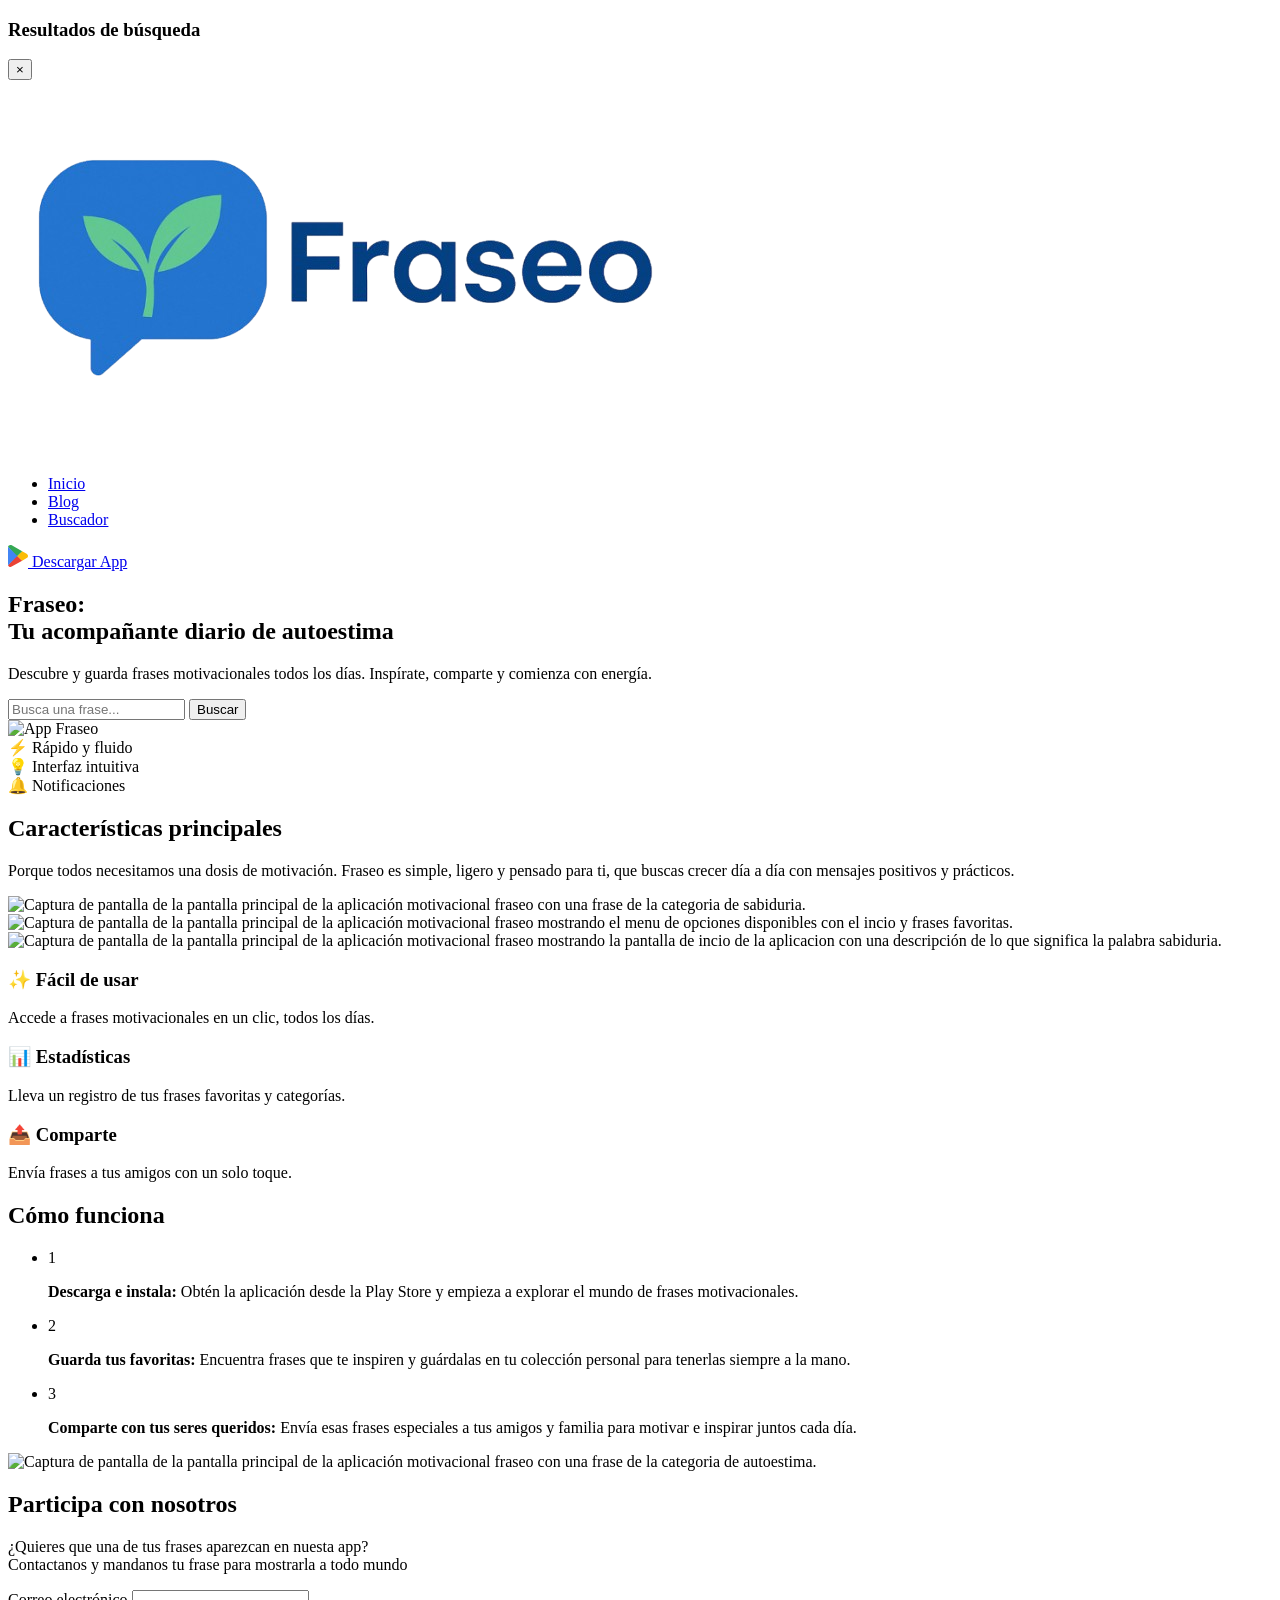
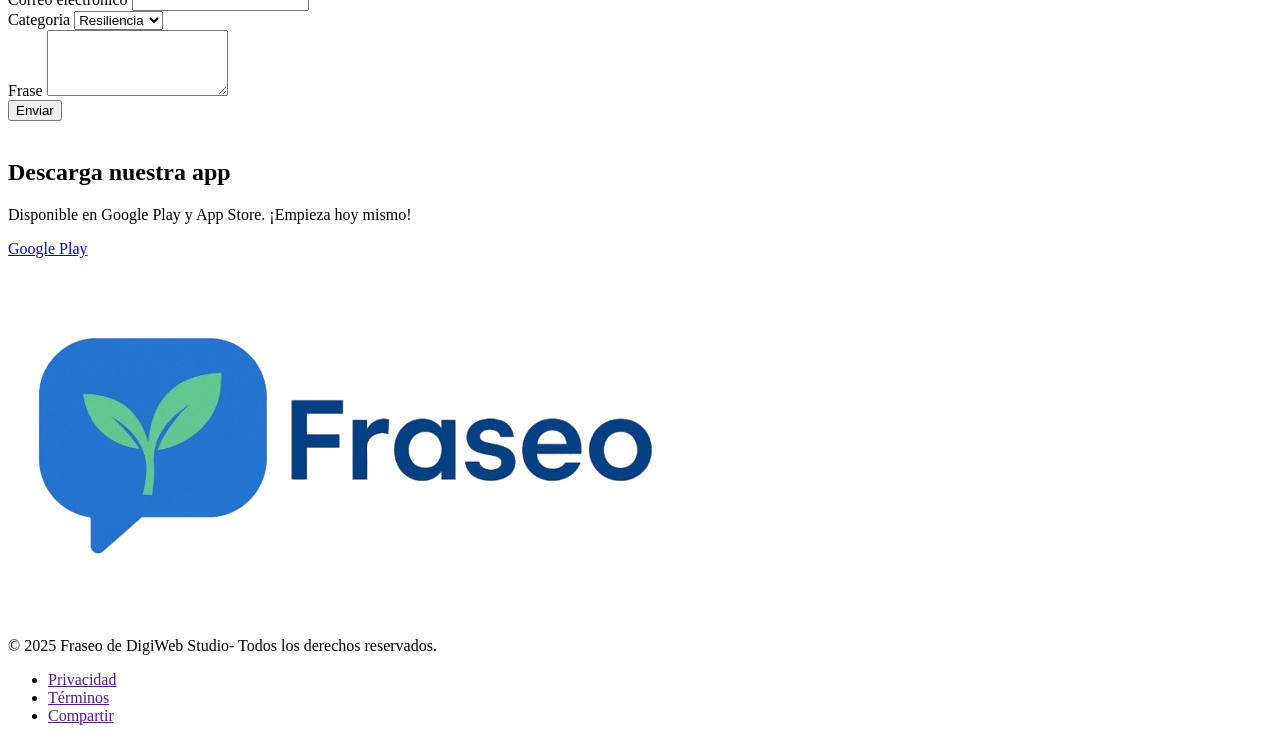
==== index.html @ e59e609e "Correction of file names and paths" ====
<!DOCTYPE html>
<html lang="es">
<head>
  <meta charset="UTF-8">
  <meta name="viewport" content="width=device-width, initial-scale=1.0">
  <!--Metadatos-->
  <title>Motivación diaria: Frases para inspirar tu día</title>
  <meta name="description" content="Recibe tu frase motivacional diaria y encuentra la inspiración que necesitas. Explora distintas categorías y mantén la motivación para lograr tus metas.">
  <meta name="keywords" content="Fraseo, motivción, disciplina, esfuerzo, resiliencia, amor, amistad, frases, frases motivacionales, frases diarias">
  <!--CDN's-->
  <script src="https://cdn.tailwindcss.com"></script>
  <link rel="icon" type="image/png" href="assets/img/Icono.png">
  <!-- AOS (Animate On Scroll) -->
  <link href="https://unpkg.com/aos@next/dist/aos.css" rel="stylesheet" />
  <link rel="stylesheet" href="styles.css">
</head>

<body class="text-[#0b3e81]">
  <!-- Modal -->
  <div id="modalResultados" class="fixed inset-0 bg-black bg-opacity-50 hidden items-center justify-center z-50">
    <div class="bg-white w-11/12 md:w-1/2 rounded-lg shadow-lg p-6">
      <div class="flex justify-between items-center border-b pb-3">
        <h3 class="text-xl font-semibold text-[#0b3e81]">Resultados de búsqueda</h3>
        <button id="cerrarModal" class="text-gray-500 hover:text-red-500 text-2xl">&times;</button>
      </div>
      <div id="contenedorResultados" class="mt-4 max-h-64 overflow-y-auto space-y-2">
        <!-- Aquí se cargan los resultados -->
      </div>
    </div>
  </div>

   <!-- Navbar -->
  <header class="w-full p-4 bg-[#F8FAFC] drop-shadow-md rounded-xl">
    <nav class="flex items-center justify-between text-[#003366] w-11/12 mx-auto">
      <a href="https://fraseo.site/"><img class="w-28" src="assets/img/LogoHorizontal.png" alt="Imagen del logo de app móvil fraseo"></a>
      <ul class="hidden md:flex space-x-8 text-lg font-medium">
        <li><a href="https://fraseo.site/" class="hover:text-[] transition">Inicio</a></li>
        <li><a href="/pages/blog.html" class="hover:text-[] transition">Blog</a></li>
        <li><a href="/pages/phrases" class="hover:text-[] transition">Buscador</a></li>
      </ul>
      <a target="_blank" href="https://play.google.com/store/apps/details?id=com.digiwebstudio.fraseoapp" class="flex gap-2 ml-6 bg-[#003366] text-white px-5 py-2 rounded font-semibold shadow-lg hover:scale-105 transition-transform">
        <style>
          svg { 
            width: var(--size, 20px); 
            color: var(--color, currentColor);
            }
        </style>
        <svg fill-rule="evenodd" clip-rule="evenodd" image-rendering="optimizeQuality" shape-rendering="geometricPrecision" text-rendering="geometricPrecision" viewBox="0 0 466 511.98"><g fill-rule="nonzero"><path fill="#EA4335" d="M199.9 237.8 1.4 470.17c7.22 24.57 30.16 41.81 55.8 41.81 11.16 0 20.93-2.79 29.3-8.37l244.16-139.46L199.9 237.8z"/><path fill="#FBBC04" d="m433.91 205.1-104.65-60-111.61 110.22 113.01 108.83 104.64-58.6c18.14-9.77 30.7-29.3 30.7-50.23-1.4-20.93-13.95-40.46-32.09-50.22z"/><path fill="#34A853" d="M199.42 273.45 329.27 145.1 87.9 8.37C79.53 2.79 68.36 0 57.2 0 30.7 0 6.98 18.14 1.4 41.86l198.02 231.59z"/><path fill="#4285F4" d="M1.39 41.86C0 46.04 0 51.63 0 57.2v397.64c0 5.57 0 9.76 1.4 15.34l216.27-214.86L1.39 41.86z"/></g></svg>
        Descargar App
      </a>
    </nav>
  </header>
 
  <main>
    
    <!--Hero-->
    <section data-aos="fade-up" class="py-5 w-11/12 mx-auto flex flex-col md:flex-row items-center justify-center overflow-hidden text-[#003366]">
      <!-- Texto -->
        <div data-aos="fade-right" class="w-full md:w-7/12 text-center md:text-left space-y-6">
          <h1 class="text-4xl md:text-5xl font-bold mb-6">
              Fraseo: <br> Tu acompañante diario de autoestima
            </h1>
            <p class="text-lg  mb-8">
              Descubre y guarda frases motivacionales todos los días. Inspírate, comparte y comienza con energía.
            </p>
            <div class="bg-white p-3 rounded-full shadow-md flex items-center space-x-3 max-w-md">
              <input id="inputBuscar" type="text" placeholder="Busca una frase..." class="text-black flex-1 px-4 py-2 rounded-full outline-none">
              <button id="btnBuscar" class="bg-[#2474ce] text-white px-6 py-2 rounded-full hover:bg-[#0b3e81] transition">Buscar</button>
            </div>
        </div>

        <!-- Mockup 3D -->
        <div data-aos="fade-left" class="w-full md:w-6/12 flex justify-center relative">
          <!-- Aquí insertas tu mockup 3D -->
          <div id="mockup-3d">
            <div data-aos="zoom-in" class="relative w-[200px] h-[400px] mx-auto perspective" data-aos="zoom-in">
              <div class="mockup-phone transform transition-transform duration-700 hover:rotate-y-12">
                <img src="img/Mockup.jpeg" alt="App Fraseo" class="cover w-full h-full object-cover rounded-[1rem]" />
              </div>
            </div>
          </div>

          <!-- Burbujas flotantes -->
          <div class="absolute top-4 left-8 bg-white/10 backdrop-blur-md px-4 py-2 rounded-full text-sm md:text-base animate-float1">
            ⚡ Rápido y fluido
          </div>
          <div class="absolute bottom-10 right-0 md:bottom-10 md:right-14 bg-white/10 backdrop-blur-md px-4 py-2 rounded-full text-sm md:text-base animate-float2">
            💡 Interfaz intuitiva
          </div>
          <div class="absolute top-20 right-0 md:top-24 md:right-10 bg-white/10 backdrop-blur-md px-4 py-2 rounded-full text-sm md:text-base animate-float3">
            🔔 Notificaciones
          </div>
        </div>
    </section>



    <!-- Core Features -->
    <section data-aos="fade-up" id="caracteristicas" class="w-11/12 mx-auto px-6 pt-20 bg-[url('img/Background.png')] rounded-3xl text-[#f4f4f5]">
      <h2 class="text-3xl font-bold text-center mb-12">Características principales</h2>
      <p class="w-2/3 mb-12 mx-auto text-center">Porque todos necesitamos una dosis de motivación. Fraseo es simple, ligero y pensado para ti, que buscas crecer día a día con mensajes positivos y prácticos.</p>
      <div class="grid md:grid-cols-3 gap-8 mb-0">
        <img class="rounded-t-3xl shadow-2xl" src="img/features.png" alt="Captura de pantalla de la pantalla principal de la aplicación motivacional fraseo con una frase de la categoria de sabiduria.">
        <img class="rounded-t-3xl shadow-2xl" src="img/features_two.png" alt="Captura de pantalla de la pantalla principal de la aplicación motivacional fraseo mostrando el menu de opciones disponibles con el incio y frases favoritas.">
        <img class="rounded-t-3xl shadow-2xl" src="img/Features_three.png" alt="Captura de pantalla de la pantalla principal de la aplicación motivacional fraseo mostrando la pantalla de incio de la aplicacion con una descripción de lo que significa la palabra sabiduria.">
      </div>
    </section>
    <section class="pb-20 w-11/12 mx-auto px-6">
      <div class="grid md:grid-cols-3 gap-8 mb-0">
        <div class="bg-white p-8 rounded-b-xl shadow text-center">
          <h3 class="text-xl font-semibold text-[#2474ce] mb-2">✨ Fácil de usar</h3>
          <p class="text-gray-600">Accede a frases motivacionales en un clic, todos los días.</p>
        </div>
        <div class="bg-white p-8 rounded-b-xl shadow text-center">
          <h3 class="text-xl font-semibold text-[#2474ce] mb-2">📊 Estadísticas</h3>
          <p class="text-gray-600">Lleva un registro de tus frases favoritas y categorías.</p>
        </div>
        <div class="bg-white p-8 rounded-b-xl shadow text-center">
          <h3 class="text-xl font-semibold text-[#2474ce] mb-2">📤 Comparte</h3>
          <p class="text-gray-600">Envía frases a tus amigos con un solo toque.</p>
        </div>
      </div>
    </section>

    <!-- How it works -->
    <section data-aos="fade-up" id="funcionamiento" class="w-11/12 mx-auto px-6 py-20 grid md:grid-cols-2 gap-12 items-center">
      <div>
        <h2 class="text-3xl font-bold mb-6">Cómo funciona</h2>
        <ul class="space-y-6 text-lg">
          <li class="flex items-start space-x-4">
            <span class="bg-[#62c791] text-white w-10 h-10 flex items-center justify-center rounded-full font-bold">1</span>
            <p> <strong>Descarga e instala:</strong> Obtén la aplicación desde la Play Store y empieza a explorar el mundo de frases motivacionales.</p>
          </li>
          <li class="flex items-start space-x-4">
            <span class="bg-[#62c791] text-white w-10 h-10 flex items-center justify-center rounded-full font-bold">2</span>
              <p> <strong>Guarda tus favoritas:</strong> Encuentra frases que te inspiren y guárdalas en tu colección personal para tenerlas siempre a la mano.</p>
          </li>
          <li class="flex items-start space-x-4">
            <span class="bg-[#62c791] text-white w-10 h-10 flex items-center justify-center rounded-full font-bold">3</span>
            <p> <strong>Comparte con tus seres queridos:</strong> Envía esas frases especiales a tus amigos y familia para motivar e inspirar juntos cada día.</p>
          </li>
        </ul>
      </div>
      <div class="w-full h-80 bg-gray-300 rounded-xl shadow-lg flex items-center justify-center">
        <!-- Aquí va tu mockup -->
        <img class="rounded-3xl shadow-2xl" src="img/Instrucciones.png" alt="Captura de pantalla de la pantalla principal de la aplicación motivacional fraseo con una frase de la categoria de autoestima.">
      </div>
    </section>

    


    <!-- Contacto --> 
    <section data-aos="fade-up" id="participa" class="w-11/12 container mx-auto px-6 py-16 bg-[url('img/Background.png')] rounded-3xl shadow-2xl">

      <h2 class="text-3xl font-bold text-[#2474ce] mb-8 text-center animate__animated animate__fadeIn text-[#f4f4f5]">Participa con nosotros</h2> 
      <p class="mx-auto w-1/2n text-center pb-8 text-[#f4f4f5]">¿Quieres que una de tus frases aparezcan en nuesta app? <br> Contactanos y mandanos tu frase para mostrarla a todo mundo</p>
      <form action="https://formsubmit.co/oficial@fraseo.site" method="POST" class="max-w-2xl mx-auto bg-white p-8 rounded-lg shadow-lg space-y-6 animate__animated animate__fadeInUp"> 
        <div> 
          <label for="email" class="block text-left font-semibold mb-2">Correo electrónico</label> 
          <input type="email" id="email" name="email" required class="w-full border border-gray-300 px-4 py-2 rounded-lg focus:outline-none focus:ring-2 focus:ring-[#2474ce]"> 
        </div> 
        <div> 
          <label for="categoria" class="block text-left font-semibold mb-2">Categoria</label> 
          <select id="categoria" name="categoria" required class="w-full border border-gray-300 px-4 py-2 rounded-lg focus:outline-none focus:ring-2 focus:ring-[#2474ce]"> 
            <option value="disciplina">Disciplina</option>
            <option value="amistad" selected>Amistad</option>
            <option value="amor">Amor</option>
            <option value="sabiduria">Sabiduria</option>
            <option value="gratitud" selected>Gratitud</option>
            <option value="autoestima">Autoestima</option>
            <option value="resiliencia" selected>Resiliencia</option>
            <option value="tolerancia">Tolerancia</option>
          </select>
        </div> 
        <div> 
          <label for="frase" class="block text-left font-semibold mb-2">Frase</label> 
          <textarea id="frase" name="frase" rows="4" required class="w-full border border-gray-300 px-4 py-2 rounded-lg focus:outline-none focus:ring-2 focus:ring-[#2474ce]"></textarea> 
        </div> 
        <input type="hidden" name="_captcha" value="false">
        <input type="hidden" name="_next" value="https://yourdomain.co/gracias.html">
        <button type="submit" class="bg-[#62c791] text-white px-6 py-3 rounded-lg shadow-lg hover:bg-green-500 transition mx-auto">Enviar</button> 
      </form> 
    </section>

    <!-- App Download -->
    <section data-aos="fade-up" class="bg-white py-20">
      <div class="w-11/12 mx-auto px-6 grid md:grid-cols-2 gap-12 items-center">
        <div class="w-full h-80 flex items-center justify-center">
          <!-- Aquí va tu mockup -->
          <img class="shadow-2xl rounded-3xl" src="img/Hero.png" alt="">
        </div>
        <div>
          <h2 class="text-3xl font-bold mb-6">Descarga nuestra app</h2>
          <p class="text-gray-600 mb-6">Disponible en Google Play y App Store. ¡Empieza hoy mismo!</p>
          <div class="flex space-x-4">
            <a target="_blank" href="https://play.google.com/store/apps/details?id=com.digiwebstudio.fraseoapp" class="bg-[#0b3e81] text-white px-6 py-3 rounded-lg shadow hover:bg-[#2474ce] transition">Google Play</a>
          </div>
        </div>
      </div>
    </section>


  </main>

  <!-- Footer -->
<footer class="flex items-center justify-around bg-[#0b3e81] text-white py-12">
    <div>
      <a href="https://fraseo.site/"><img class="w-28" src="assets/img/LogoHorizontal.png" alt="Imagen del logo de app móvil fraseo"></a>
    </div>
    <div class="text-center text-gray-400 text-sm">
      © 2025 Fraseo de DigiWeb Studio- Todos los derechos reservados.
    </div>
    <nav>
      <ul class="flex gap-5">
        <li><a href="">Privacidad</a></li>
        <li><a href="">Términos</a></li>
        <li><a href="">Compartir</a></li>
      </ul>
    </nav>
  </footer>
  <script src="https://unpkg.com/aos@next/dist/aos.js"></script>
  <script>
    AOS.init({
      duration: 1000,  // duración de las animaciones (ms)
      once: true,       // se ejecutan una sola vez
      offset: 100       // qué tan pronto aparece (px desde el viewport)
    });
  </script>
  <script src="main.js"></script>


</body>
</html>
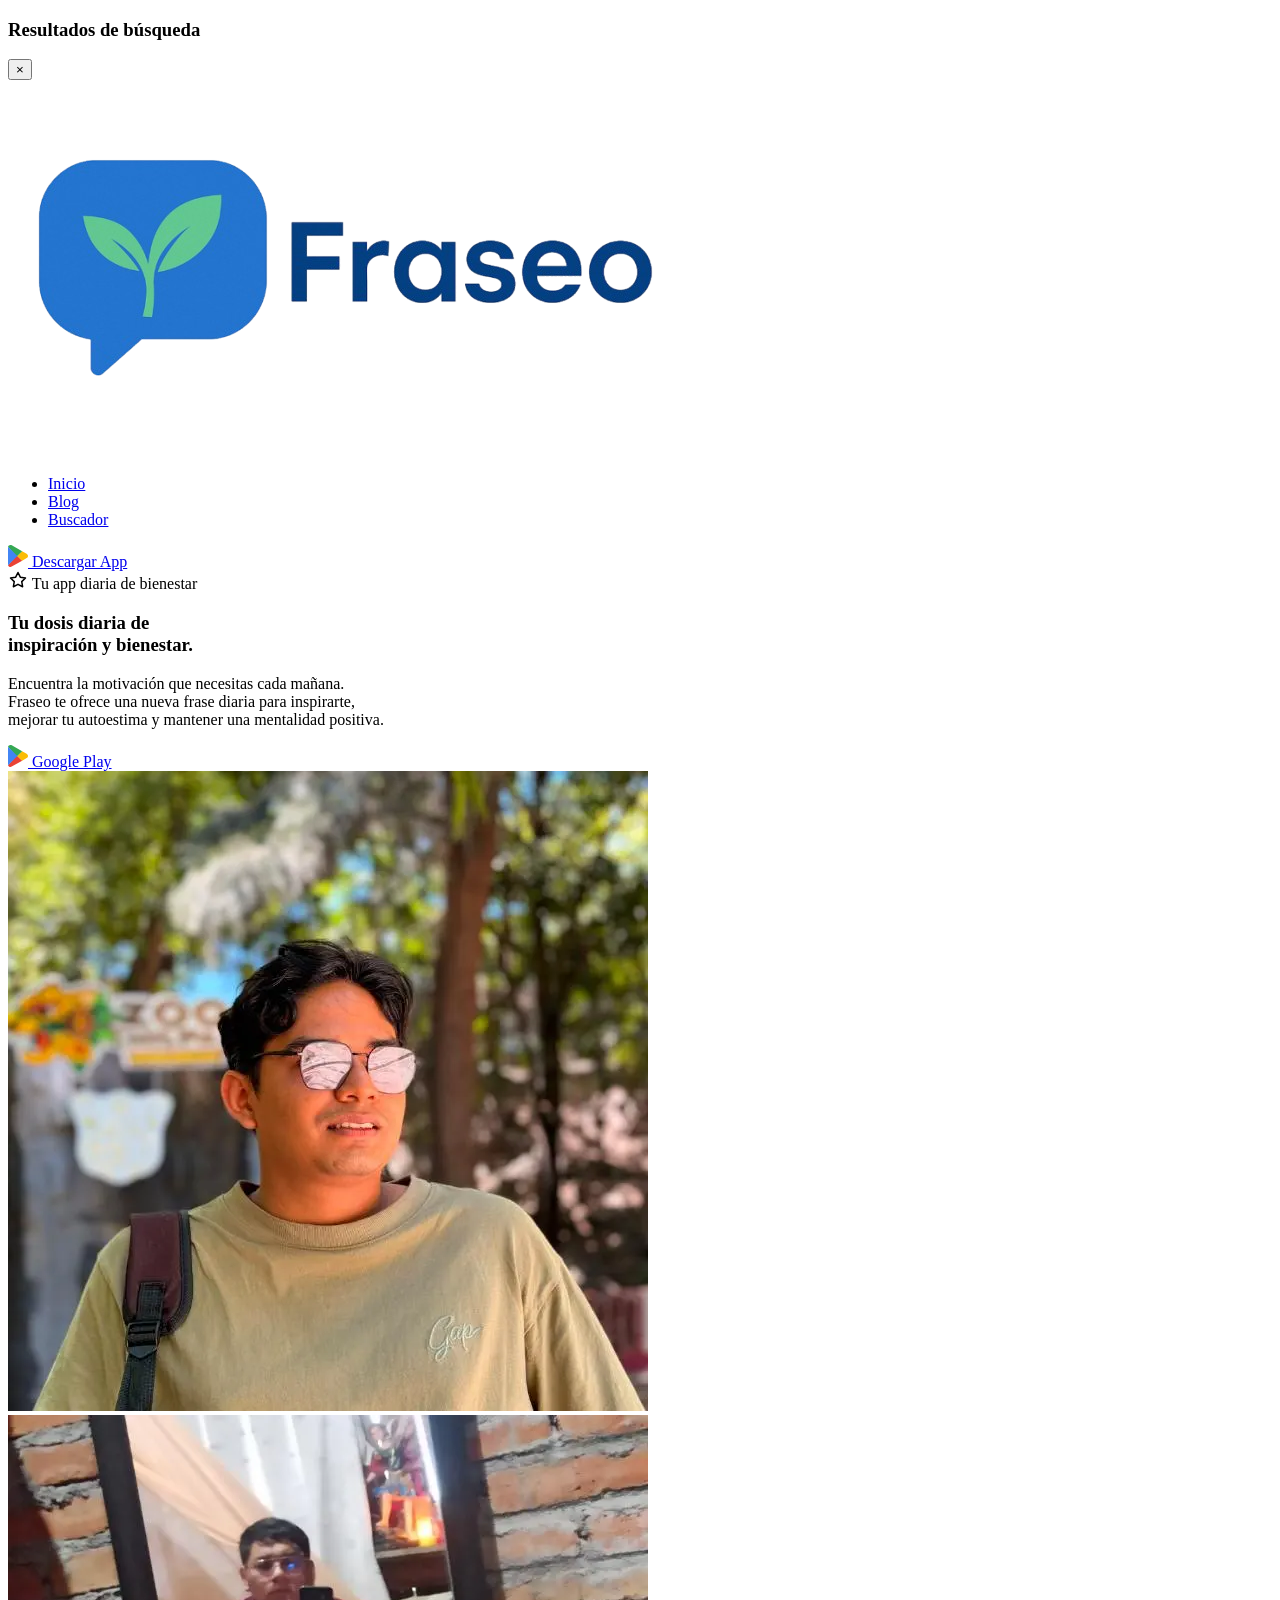
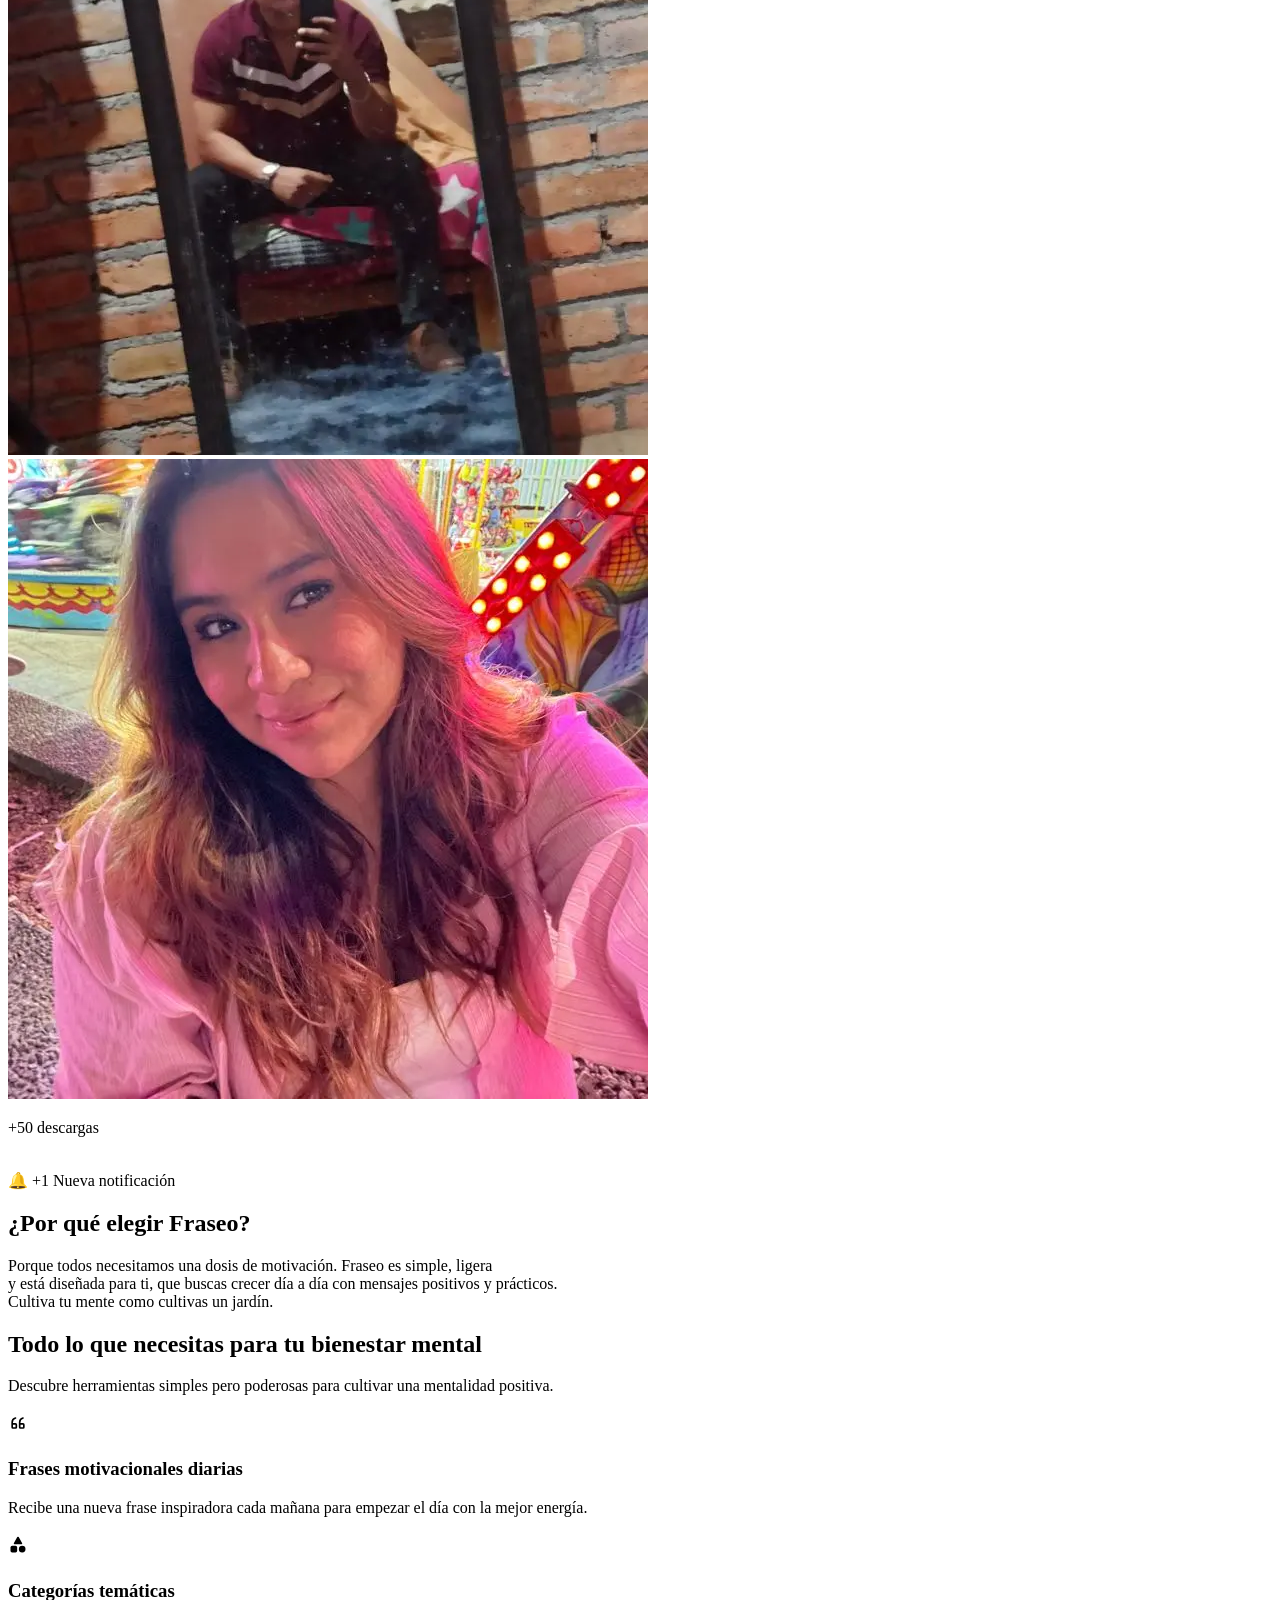
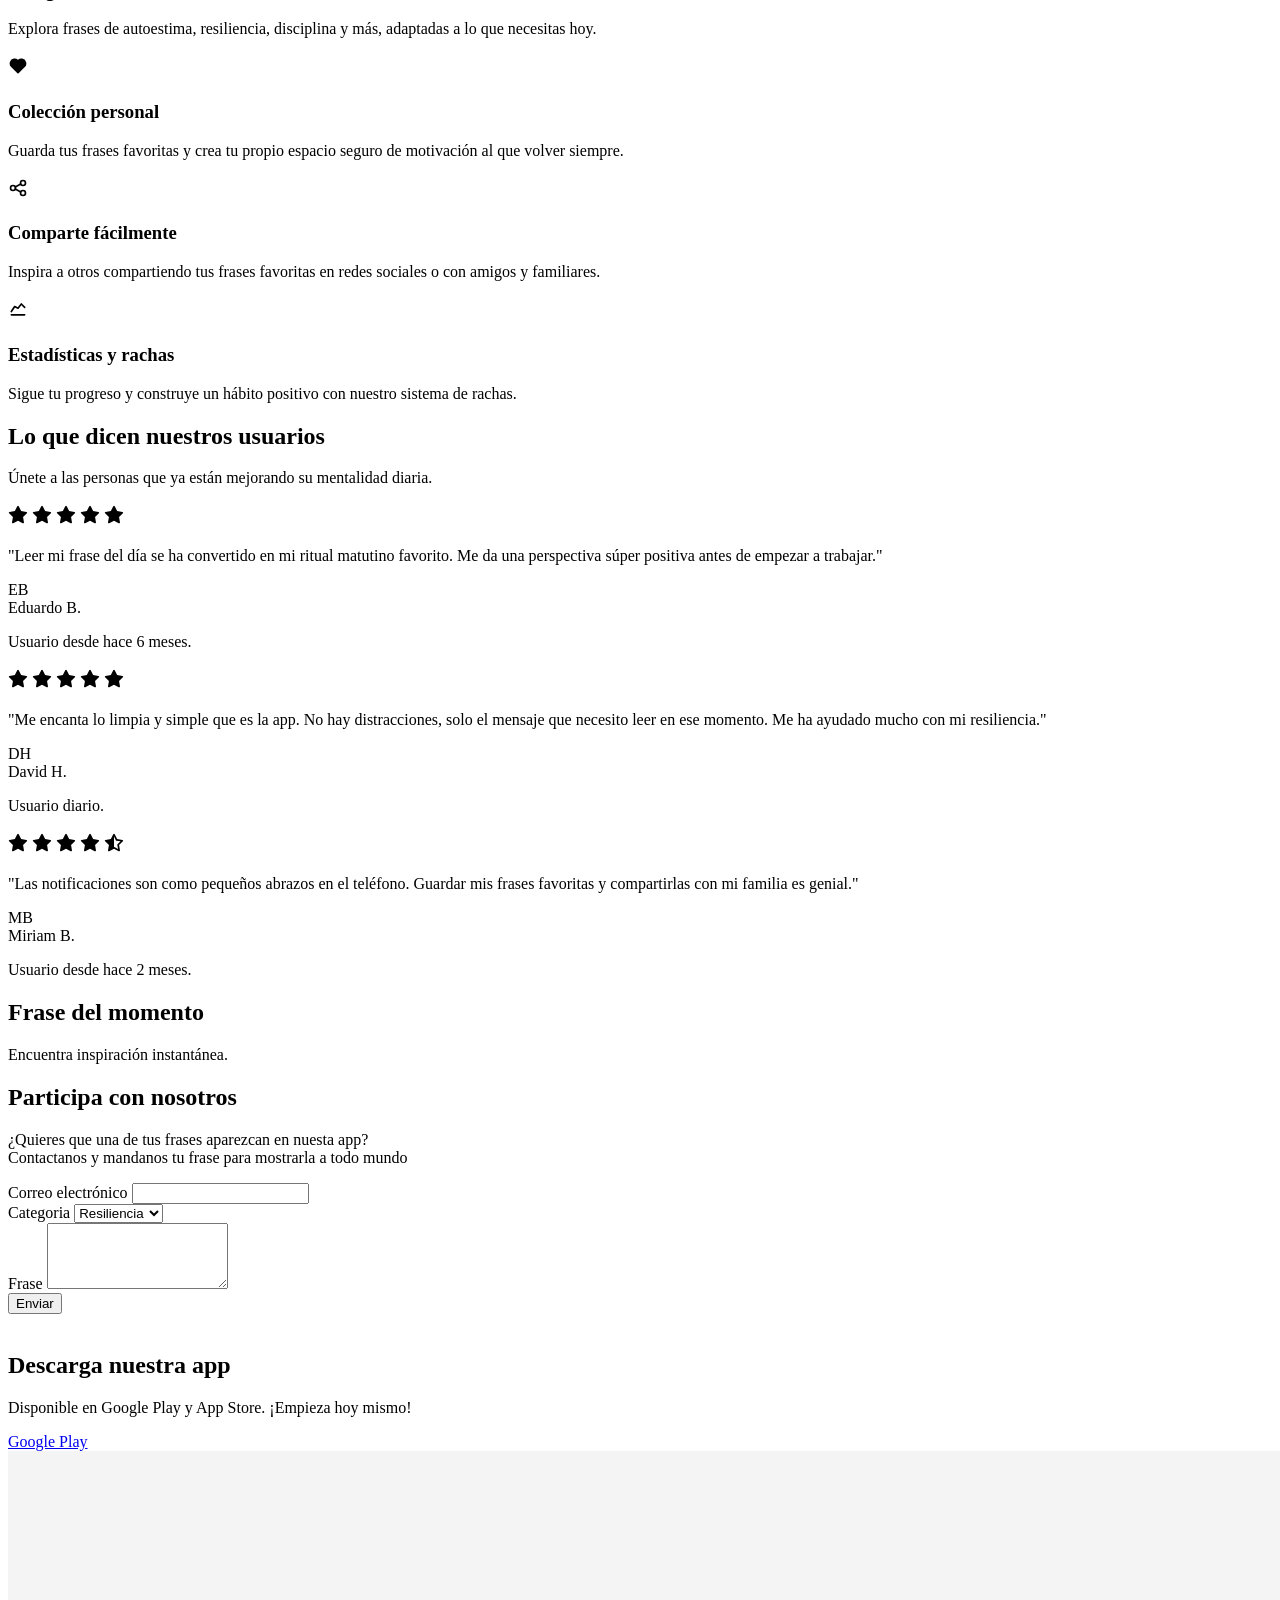
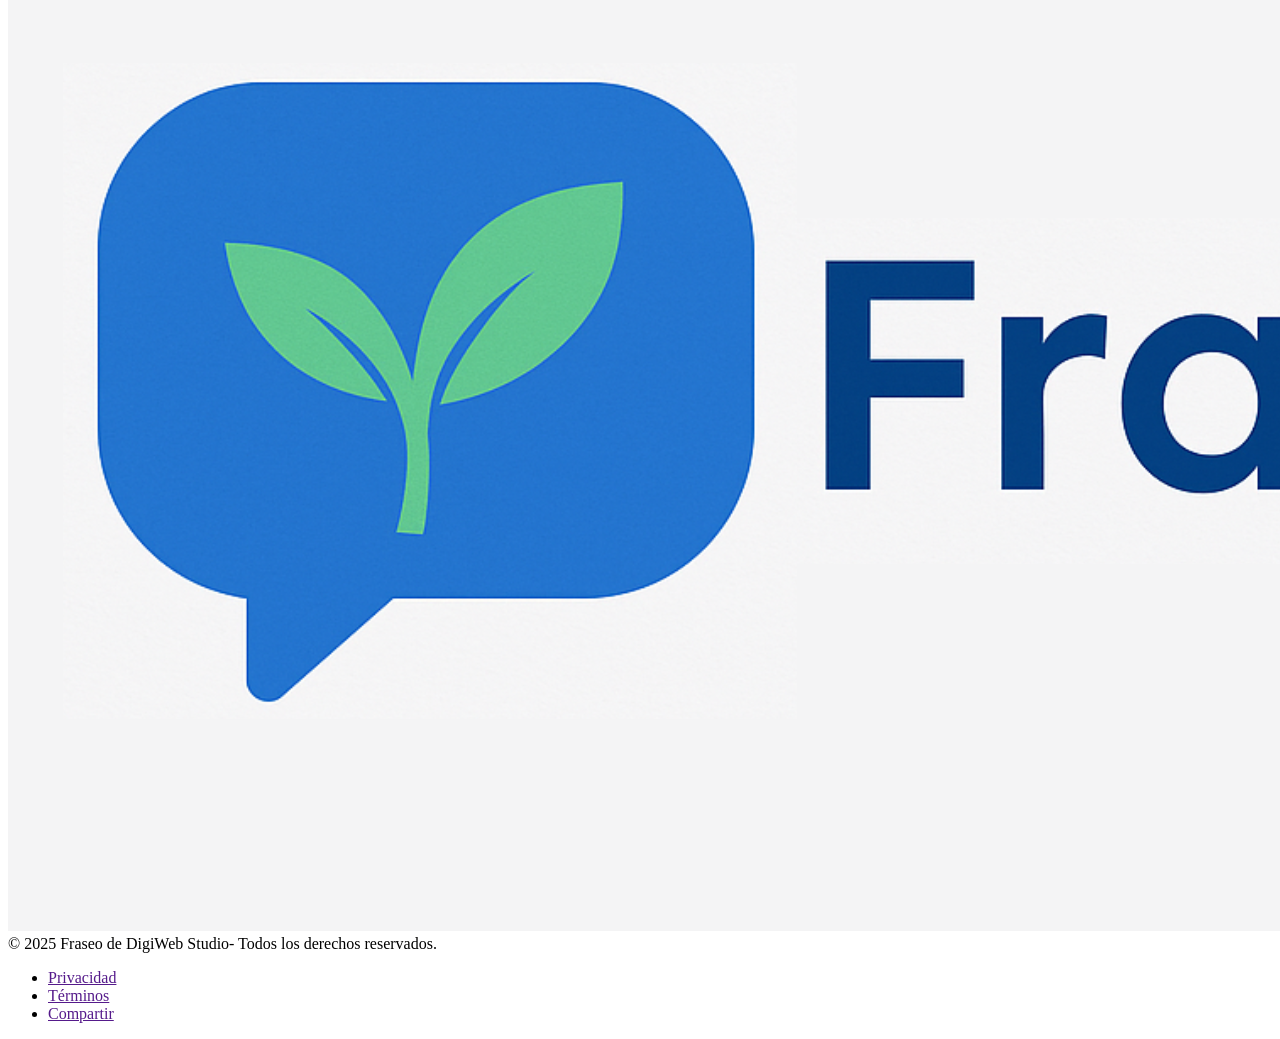
==== commit 3e193cbe: "add cards for clients's opinnions" ====
--- a/index.html
+++ b/index.html
@@ -1,15 +1,18 @@
 <!DOCTYPE html>
 <html lang="es">
+
 <head>
   <meta charset="UTF-8">
   <meta name="viewport" content="width=device-width, initial-scale=1.0">
   <!--Metadatos-->
   <title>Motivación diaria: Frases para inspirar tu día</title>
-  <meta name="description" content="Recibe tu frase motivacional diaria y encuentra la inspiración que necesitas. Explora distintas categorías y mantén la motivación para lograr tus metas.">
-  <meta name="keywords" content="Fraseo, motivción, disciplina, esfuerzo, resiliencia, amor, amistad, frases, frases motivacionales, frases diarias">
+  <meta name="description"
+    content="Recibe tu frase motivacional diaria y encuentra la inspiración que necesitas. Explora distintas categorías y mantén la motivación para lograr tus metas.">
+  <meta name="keywords"
+    content="Fraseo, motivción, disciplina, esfuerzo, resiliencia, amor, amistad, frases, frases motivacionales, frases diarias">
   <!--CDN's-->
   <script src="https://cdn.tailwindcss.com"></script>
-  <link rel="icon" type="image/png" href="assets/img/Icono.png">
+  <link rel="icon" type="image/png" href="assets/img/icon.png">
   <!-- AOS (Animate On Scroll) -->
   <link href="https://unpkg.com/aos@next/dist/aos.css" rel="stylesheet" />
   <link rel="stylesheet" href="styles.css">
@@ -29,140 +32,269 @@
     </div>
   </div>
 
-   <!-- Navbar -->
+  <!-- Navbar -->
   <header class="w-full p-4 bg-[#F8FAFC] drop-shadow-md rounded-xl">
     <nav class="flex items-center justify-between text-[#003366] w-11/12 mx-auto">
-      <a href="https://fraseo.site/"><img class="w-28" src="assets/img/LogoHorizontal.png" alt="Imagen del logo de app móvil fraseo"></a>
-      <ul class="hidden md:flex space-x-8 text-lg font-medium">
+      <a href="https://fraseo.site/"><img class="w-28" src="assets/img/horizontal-logo.png"
+          alt="Imagen del logo de app móvil fraseo"></a>
+      <ul class="text-[#1d695f] hidden md:flex space-x-8 text-lg font-medium">
         <li><a href="https://fraseo.site/" class="hover:text-[] transition">Inicio</a></li>
         <li><a href="/pages/blog.html" class="hover:text-[] transition">Blog</a></li>
         <li><a href="/pages/phrases" class="hover:text-[] transition">Buscador</a></li>
       </ul>
-      <a target="_blank" href="https://play.google.com/store/apps/details?id=com.digiwebstudio.fraseoapp" class="flex gap-2 ml-6 bg-[#003366] text-white px-5 py-2 rounded font-semibold shadow-lg hover:scale-105 transition-transform">
+      <a target="_blank" href="https://play.google.com/store/apps/details?id=com.digiwebstudio.fraseoapp"
+        class="flex gap-2 bg-[#003366] text-white px-5 py-2 rounded font-semibold shadow-lg hover:scale-105 transition-transform">
         <style>
-          svg { 
-            width: var(--size, 20px); 
+          svg {
+            width: var(--size, 20px);
             color: var(--color, currentColor);
-            }
+          }
         </style>
-        <svg fill-rule="evenodd" clip-rule="evenodd" image-rendering="optimizeQuality" shape-rendering="geometricPrecision" text-rendering="geometricPrecision" viewBox="0 0 466 511.98"><g fill-rule="nonzero"><path fill="#EA4335" d="M199.9 237.8 1.4 470.17c7.22 24.57 30.16 41.81 55.8 41.81 11.16 0 20.93-2.79 29.3-8.37l244.16-139.46L199.9 237.8z"/><path fill="#FBBC04" d="m433.91 205.1-104.65-60-111.61 110.22 113.01 108.83 104.64-58.6c18.14-9.77 30.7-29.3 30.7-50.23-1.4-20.93-13.95-40.46-32.09-50.22z"/><path fill="#34A853" d="M199.42 273.45 329.27 145.1 87.9 8.37C79.53 2.79 68.36 0 57.2 0 30.7 0 6.98 18.14 1.4 41.86l198.02 231.59z"/><path fill="#4285F4" d="M1.39 41.86C0 46.04 0 51.63 0 57.2v397.64c0 5.57 0 9.76 1.4 15.34l216.27-214.86L1.39 41.86z"/></g></svg>
+        <svg fill-rule="evenodd" clip-rule="evenodd" image-rendering="optimizeQuality"
+          shape-rendering="geometricPrecision" text-rendering="geometricPrecision" viewBox="0 0 466 511.98">
+          <g fill-rule="nonzero">
+            <path fill="#EA4335"
+              d="M199.9 237.8 1.4 470.17c7.22 24.57 30.16 41.81 55.8 41.81 11.16 0 20.93-2.79 29.3-8.37l244.16-139.46L199.9 237.8z" />
+            <path fill="#FBBC04"
+              d="m433.91 205.1-104.65-60-111.61 110.22 113.01 108.83 104.64-58.6c18.14-9.77 30.7-29.3 30.7-50.23-1.4-20.93-13.95-40.46-32.09-50.22z" />
+            <path fill="#34A853"
+              d="M199.42 273.45 329.27 145.1 87.9 8.37C79.53 2.79 68.36 0 57.2 0 30.7 0 6.98 18.14 1.4 41.86l198.02 231.59z" />
+            <path fill="#4285F4"
+              d="M1.39 41.86C0 46.04 0 51.63 0 57.2v397.64c0 5.57 0 9.76 1.4 15.34l216.27-214.86L1.39 41.86z" />
+          </g>
+        </svg>
         Descargar App
       </a>
     </nav>
   </header>
- 
+
   <main>
-    
+
     <!--Hero-->
-    <section data-aos="fade-up" class="py-5 w-11/12 mx-auto flex flex-col md:flex-row items-center justify-center overflow-hidden text-[#003366]">
+    <section data-aos="fade-up"
+      class="mt-10 py-5 w-11/12 mx-auto flex flex-col md:flex-row items-center justify-center overflow-hidden text-[#003366]">
       <!-- Texto -->
-        <div data-aos="fade-right" class="w-full md:w-7/12 text-center md:text-left space-y-6">
-          <h1 class="text-4xl md:text-5xl font-bold mb-6">
-              Fraseo: <br> Tu acompañante diario de autoestima
-            </h1>
-            <p class="text-lg  mb-8">
-              Descubre y guarda frases motivacionales todos los días. Inspírate, comparte y comienza con energía.
-            </p>
-            <div class="bg-white p-3 rounded-full shadow-md flex items-center space-x-3 max-w-md">
-              <input id="inputBuscar" type="text" placeholder="Busca una frase..." class="text-black flex-1 px-4 py-2 rounded-full outline-none">
-              <button id="btnBuscar" class="bg-[#2474ce] text-white px-6 py-2 rounded-full hover:bg-[#0b3e81] transition">Buscar</button>
+      <article data-aos="fade-right" class="w-full md:w-7/12 text-center md:text-left space-y-6">
+        <span class="inline-flex items-center gap-1 bg-[#f2f4f6] text-[#1d695f] rounded-full py-1 px-3 font-semibold">
+          <svg xmlns="http://www.w3.org/2000/svg" width="18" height="18" viewBox="0 0 24 24" fill="none"
+            stroke="currentColor" stroke-width="2" stroke-linecap="round" stroke-linejoin="round"
+            class="icon icon-tabler icons-tabler-outline icon-tabler-star">
+            <path stroke="none" d="M0 0h24v24H0z" fill="none" />
+            <path
+              d="M12 17.75l-6.172 3.245l1.179 -6.873l-5 -4.867l6.9 -1l3.086 -6.253l3.086 6.253l6.9 1l-5 4.867l1.179 6.873l-6.158 -3.245" />
+          </svg>
+          Tu app diaria de bienestar</span>
+        <h1 class="text-4xl md:text-5xl font-bold mb-6">
+          Tu dosis diaria de <br> <span class="text-[#1d695f]">inspiración</span> y bienestar.
+        </h1>
+        <p class="text-lg  mb-8 text-[#191c1e]">
+          Encuentra la motivación que necesitas cada mañana. <br> Fraseo te ofrece una nueva frase diaria para
+          inspirarte, <br> mejorar tu autoestima y mantener una mentalidad positiva.
+        </p>
+        <a target="_blank" href="https://play.google.com/store/apps/details?id=com.digiwebstudio.fraseoapp"
+          class="inline-flex gap-2 bg-[#003366] text-white px-5 py-2 rounded font-semibold shadow-lg hover:scale-105 transition-transform">
+          <style>
+            svg {
+              width: var(--size, 20px);
+              color: var(--color, currentColor);
+            }
+          </style>
+          <svg fill-rule="evenodd" clip-rule="evenodd" image-rendering="optimizeQuality"
+            shape-rendering="geometricPrecision" text-rendering="geometricPrecision" viewBox="0 0 466 511.98">
+            <g fill-rule="nonzero">
+              <path fill="#EA4335"
+                d="M199.9 237.8 1.4 470.17c7.22 24.57 30.16 41.81 55.8 41.81 11.16 0 20.93-2.79 29.3-8.37l244.16-139.46L199.9 237.8z" />
+              <path fill="#FBBC04"
+                d="m433.91 205.1-104.65-60-111.61 110.22 113.01 108.83 104.64-58.6c18.14-9.77 30.7-29.3 30.7-50.23-1.4-20.93-13.95-40.46-32.09-50.22z" />
+              <path fill="#34A853"
+                d="M199.42 273.45 329.27 145.1 87.9 8.37C79.53 2.79 68.36 0 57.2 0 30.7 0 6.98 18.14 1.4 41.86l198.02 231.59z" />
+              <path fill="#4285F4"
+                d="M1.39 41.86C0 46.04 0 51.63 0 57.2v397.64c0 5.57 0 9.76 1.4 15.34l216.27-214.86L1.39 41.86z" />
+            </g>
+          </svg>
+          Google Play
+        </a>
+        <div class="flex gap-2 items-center">
+          <div class="inline-flex">
+            <img class="rounded-full w-8 border border-[#1d695f]" src="assets/img/user-one.webp" alt="">
+            <img class="rounded-full w-8 border border-[#1d695f] " src="assets/img/user-two.webp" alt="">
+            <img class="rounded-full w-8 border border-[#1d695f]" src="assets/img/user-three.webp" alt="">
+          </div>
+          <p class="text-xl font-semibold"><span class="text-[#1d695f] ">+50 </span>descargas</p>
+        </div>
+
+      </article>
+
+      <div data-aos="fade-left" class="w-full md:w-6/12 flex justify-center relative">
+
+        <div class="p-8 rounded-xl shadow-2xl bg-[#f2f4f6]">
+          <img class="rounded-lg" src="assets/img/hero.png" alt="">
+        </div>
+
+        <div
+          class="font-semibold absolute top-20 right-10 md:top-55 md:right-2 bg-white/50 backdrop-blur-xl px-4 py-2 rounded-md text-sm md:text-base animate-float3 ">
+          🔔 +1 Nueva notificación
+        </div>
+      </div>
+    </section>
+
+
+    <!--Why use Fraseo-->
+    <section data-aos="fade-up" class="w-11/12 flex justify-center py-32  mx-auto">
+      <article class="w-3/5 mx-auto text-center">
+        <h2 class="text-[#003366] text-4xl font-bold ">¿Por qué elegir Fraseo?</h2>
+        <p class="mt-10 text-[#191c1e] text-lg">Porque todos necesitamos una dosis de motivación. Fraseo es simple,
+          ligera <br> y está diseñada para ti, que buscas crecer día a día con mensajes positivos y prácticos. <br>
+          Cultiva tu mente como cultivas un jardín.</p>
+      </article>
+    </section>
+
+    <!-- Core Features 1 -->
+    <section class="bg-[#cde5ff] py-10">
+      <article data-aos="fade-up" id="caracteristicas"
+        class="w-11/12 mx-auto px-6 py-10 bg-[url('./assets/img/background.png')] rounded-3xl text-[#f4f4f5]">
+        <h2 class="text-3xl font-bold text-center mb-12">Todo lo que necesitas para tu bienestar mental</h2>
+        <p class="w-2/3 mx-auto text-center">Descubre herramientas simples pero poderosas para cultivar una mentalidad
+          positiva.</p>
+      </article>
+
+      <!-- Core Features 2 -->
+      <article data-aos="fade-up" class="pb-20 w-11/12 mx-auto px-6 mt-10">
+        <div class="grid md:grid-cols-3 gap-8 mb-0">
+          <div class="bg-white p-8 rounded-xl shadow border border-[#1d695f]/30">
+            <span class="inline-flex bg-[#f2f4f6] text-[#1d695f] p-4 rounded-md">
+              <svg xmlns="http://www.w3.org/2000/svg" width="24" height="24" viewBox="0 0 24 24" fill="none" stroke="currentColor" stroke-width="2" stroke-linecap="round" stroke-linejoin="round" class="icon icon-tabler icons-tabler-outline icon-tabler-quote-open"><path stroke="none" d="M0 0h24v24H0z" fill="none" /><path d="M14 13h4a1 1 0 0 1 1 1v3a1 1 0 0 1 -1 1h-3a1 1 0 0 1 -1 -1v-6q 0 -4 4 -5" /><path d="M5 13h4a1 1 0 0 1 1 1v3a1 1 0 0 1 -1 1h-3a1 1 0 0 1 -1 -1v-6q 0 -4 4 -5" /></svg>
+            </span>
+            <h3 class="text-xl font-semibold text-[#003366] my-2 semibold">Frases motivacionales diarias</h3>
+            <p class="text-[#191c1e]">Recibe una nueva frase inspiradora cada mañana para empezar el día con la mejor energía.</p>
+          </div>
+          <div class="bg-white p-8 rounded-xl shadow border border-[#1d695f]/30">
+            <span class="inline-flex bg-[#f2f4f6] text-[#1d695f] p-4 rounded-md">
+              <svg xmlns="http://www.w3.org/2000/svg" width="24" height="24" viewBox="0 0 24 24" fill="currentColor" class="icon icon-tabler icons-tabler-filled icon-tabler-triangle-square-circle"><path stroke="none" d="M0 0h24v24H0z" fill="none" /><path d="M11.132 2.504l-4 7a1 1 0 0 0 .868 1.496h8a1 1 0 0 0 .868 -1.496l-4 -7a1 1 0 0 0 -1.736 0z" /><path d="M17 13a4 4 0 1 1 -3.995 4.2l-.005 -.2l.005 -.2a4 4 0 0 1 3.995 -3.8z" /><path d="M9 13h-4a2 2 0 0 0 -2 2v4a2 2 0 0 0 2 2h4a2 2 0 0 0 2 -2v-4a2 2 0 0 0 -2 -2z" /></svg>
+            </span>
+            <h3 class="text-xl font-semibold text-[#003366] my-2 semibold">Categorías temáticas</h3>
+            <p class="text-[#191c1e]">Explora frases de autoestima, resiliencia, disciplina y más, adaptadas a lo que necesitas hoy.</p>
+          </div>
+          <div class="bg-white p-8 rounded-xl shadow border border-[#1d695f]/30">
+            <span class="inline-flex bg-[#f2f4f6] text-[#1d695f] p-4 rounded-md">
+             <svg xmlns="http://www.w3.org/2000/svg" width="24" height="24" viewBox="0 0 24 24" fill="currentColor" class="icon icon-tabler icons-tabler-filled icon-tabler-heart"><path stroke="none" d="M0 0h24v24H0z" fill="none" /><path d="M6.979 3.074a6 6 0 0 1 4.988 1.425l.037 .033l.034 -.03a6 6 0 0 1 4.733 -1.44l.246 .036a6 6 0 0 1 3.364 10.008l-.18 .185l-.048 .041l-7.45 7.379a1 1 0 0 1 -1.313 .082l-.094 -.082l-7.493 -7.422a6 6 0 0 1 3.176 -10.215z" /></svg>
+            </span>
+            <h3 class="text-xl font-semibold text-[#003366] my-2 semibold">Colección personal</h3>
+            <p class="text-[#191c1e]">Guarda tus frases favoritas y crea tu propio espacio seguro de motivación al que volver siempre.</p>
+          </div>
+          <div class="bg-white p-8 rounded-xl shadow border border-[#1d695f]/30">
+            <span class="inline-flex bg-[#f2f4f6] text-[#1d695f] p-4 rounded-md">
+              <svg xmlns="http://www.w3.org/2000/svg" width="24" height="24" viewBox="0 0 24 24" fill="none" stroke="currentColor" stroke-width="2" stroke-linecap="round" stroke-linejoin="round" class="icon icon-tabler icons-tabler-outline icon-tabler-share"><path stroke="none" d="M0 0h24v24H0z" fill="none" /><path d="M3 12a3 3 0 1 0 6 0a3 3 0 1 0 -6 0" /><path d="M15 6a3 3 0 1 0 6 0a3 3 0 1 0 -6 0" /><path d="M15 18a3 3 0 1 0 6 0a3 3 0 1 0 -6 0" /><path d="M8.7 10.7l6.6 -3.4" /><path d="M8.7 13.3l6.6 3.4" /></svg>
+            </span>
+            <h3 class="text-xl font-semibold text-[#003366] my-2 semibold">Comparte fácilmente</h3>
+            <p class="text-[#191c1e]">Inspira a otros compartiendo tus frases favoritas en redes sociales o con amigos y familiares.</p>
+          </div>
+          <div class="bg-white p-8 rounded-xl shadow border border-[#1d695f]/30">
+            <span class="inline-flex bg-[#f2f4f6] text-[#1d695f] p-4 rounded-md">
+              <svg xmlns="http://www.w3.org/2000/svg" width="24" height="24" viewBox="0 0 24 24" fill="none" stroke="currentColor" stroke-width="2" stroke-linecap="round" stroke-linejoin="round" class="icon icon-tabler icons-tabler-outline icon-tabler-chart-line"><path stroke="none" d="M0 0h24v24H0z" fill="none" /><path d="M4 19l16 0" /><path d="M4 15l4 -6l4 2l4 -5l4 4" /></svg>
+            </span>
+            <h3 class="text-xl font-semibold text-[#003366] my-2 semibold">Estadísticas y rachas</h3>
+            <p class="text-[#191c1e]">Sigue tu progreso y construye un hábito positivo con nuestro sistema de rachas.</p>
+          </div>
+        </div>
+      </article>
+
+    </section>
+
+
+    <!--Users's Opinion-->
+    <section class="py-20 bg-[#cde5ff]">
+      <div class="text-center">
+        <h2 class="font-bold text-4xl text-[#003366]">Lo que dicen nuestros usuarios</h2>
+        <p class="mt-5 text-lg text-[#191c1e]">Únete a las personas que ya están mejorando su mentalidad diaria.</p>
+      </div>
+      <article data-aos="fade-up" class="grid md:grid-cols-3 gap-8 mb-0 w-11/12 mx-auto mt-16">
+        <div class="bg-white rounded-xl p-5 shadow-xl border border-[#1d695f]/30">
+          <div class="inline-flex gap-2 text-[#FFDE21]">
+            <svg xmlns="http://www.w3.org/2000/svg" width="24" height="24" viewBox="0 0 24 24" fill="currentColor" class="icon icon-tabler icons-tabler-filled icon-tabler-star"><path stroke="none" d="M0 0h24v24H0z" fill="none" /><path d="M8.243 7.34l-6.38 .925l-.113 .023a1 1 0 0 0 -.44 1.684l4.622 4.499l-1.09 6.355l-.013 .11a1 1 0 0 0 1.464 .944l5.706 -3l5.693 3l.1 .046a1 1 0 0 0 1.352 -1.1l-1.091 -6.355l4.624 -4.5l.078 -.085a1 1 0 0 0 -.633 -1.62l-6.38 -.926l-2.852 -5.78a1 1 0 0 0 -1.794 0l-2.853 5.78z" /></svg>
+            <svg xmlns="http://www.w3.org/2000/svg" width="24" height="24" viewBox="0 0 24 24" fill="currentColor" class="icon icon-tabler icons-tabler-filled icon-tabler-star"><path stroke="none" d="M0 0h24v24H0z" fill="none" /><path d="M8.243 7.34l-6.38 .925l-.113 .023a1 1 0 0 0 -.44 1.684l4.622 4.499l-1.09 6.355l-.013 .11a1 1 0 0 0 1.464 .944l5.706 -3l5.693 3l.1 .046a1 1 0 0 0 1.352 -1.1l-1.091 -6.355l4.624 -4.5l.078 -.085a1 1 0 0 0 -.633 -1.62l-6.38 -.926l-2.852 -5.78a1 1 0 0 0 -1.794 0l-2.853 5.78z" /></svg>
+            <svg xmlns="http://www.w3.org/2000/svg" width="24" height="24" viewBox="0 0 24 24" fill="currentColor" class="icon icon-tabler icons-tabler-filled icon-tabler-star"><path stroke="none" d="M0 0h24v24H0z" fill="none" /><path d="M8.243 7.34l-6.38 .925l-.113 .023a1 1 0 0 0 -.44 1.684l4.622 4.499l-1.09 6.355l-.013 .11a1 1 0 0 0 1.464 .944l5.706 -3l5.693 3l.1 .046a1 1 0 0 0 1.352 -1.1l-1.091 -6.355l4.624 -4.5l.078 -.085a1 1 0 0 0 -.633 -1.62l-6.38 -.926l-2.852 -5.78a1 1 0 0 0 -1.794 0l-2.853 5.78z" /></svg>
+            <svg xmlns="http://www.w3.org/2000/svg" width="24" height="24" viewBox="0 0 24 24" fill="currentColor" class="icon icon-tabler icons-tabler-filled icon-tabler-star"><path stroke="none" d="M0 0h24v24H0z" fill="none" /><path d="M8.243 7.34l-6.38 .925l-.113 .023a1 1 0 0 0 -.44 1.684l4.622 4.499l-1.09 6.355l-.013 .11a1 1 0 0 0 1.464 .944l5.706 -3l5.693 3l.1 .046a1 1 0 0 0 1.352 -1.1l-1.091 -6.355l4.624 -4.5l.078 -.085a1 1 0 0 0 -.633 -1.62l-6.38 -.926l-2.852 -5.78a1 1 0 0 0 -1.794 0l-2.853 5.78z" /></svg>
+            <svg xmlns="http://www.w3.org/2000/svg" width="24" height="24" viewBox="0 0 24 24" fill="currentColor" class="icon icon-tabler icons-tabler-filled icon-tabler-star"><path stroke="none" d="M0 0h24v24H0z" fill="none" /><path d="M8.243 7.34l-6.38 .925l-.113 .023a1 1 0 0 0 -.44 1.684l4.622 4.499l-1.09 6.355l-.013 .11a1 1 0 0 0 1.464 .944l5.706 -3l5.693 3l.1 .046a1 1 0 0 0 1.352 -1.1l-1.091 -6.355l4.624 -4.5l.078 -.085a1 1 0 0 0 -.633 -1.62l-6.38 -.926l-2.852 -5.78a1 1 0 0 0 -1.794 0l-2.853 5.78z" /></svg>
+          </div>
+          <p class="mt-2 italic">"Leer mi frase del día se ha convertido en mi ritual matutino favorito. Me da una perspectiva súper positiva antes de empezar a trabajar."</p>
+          <footer class="mt-4 inline-flex items-center">
+            <div class="w-10 h-10 rounded-full bg-[#f2f4f6] mr-4 flex items-center justify-center">EB</div>
+            <div class="text-xs">
+              <span class="font-semibold">Eduardo B.</span>
+              <p>Usuario desde hace 6 meses.</p>
             </div>
-        </div>
-
-        <!-- Mockup 3D -->
-        <div data-aos="fade-left" class="w-full md:w-6/12 flex justify-center relative">
-          <!-- Aquí insertas tu mockup 3D -->
-          <div id="mockup-3d">
-            <div data-aos="zoom-in" class="relative w-[200px] h-[400px] mx-auto perspective" data-aos="zoom-in">
-              <div class="mockup-phone transform transition-transform duration-700 hover:rotate-y-12">
-                <img src="img/Mockup.jpeg" alt="App Fraseo" class="cover w-full h-full object-cover rounded-[1rem]" />
-              </div>
+          </footer>
+        </div>
+        <div class="bg-white rounded-xl p-5 shadow-xl border border-[#1d695f]/30">
+          <div class="inline-flex gap-2 text-[#FFDE21]">
+             <svg xmlns="http://www.w3.org/2000/svg" width="24" height="24" viewBox="0 0 24 24" fill="currentColor" class="icon icon-tabler icons-tabler-filled icon-tabler-star"><path stroke="none" d="M0 0h24v24H0z" fill="none" /><path d="M8.243 7.34l-6.38 .925l-.113 .023a1 1 0 0 0 -.44 1.684l4.622 4.499l-1.09 6.355l-.013 .11a1 1 0 0 0 1.464 .944l5.706 -3l5.693 3l.1 .046a1 1 0 0 0 1.352 -1.1l-1.091 -6.355l4.624 -4.5l.078 -.085a1 1 0 0 0 -.633 -1.62l-6.38 -.926l-2.852 -5.78a1 1 0 0 0 -1.794 0l-2.853 5.78z" /></svg>
+            <svg xmlns="http://www.w3.org/2000/svg" width="24" height="24" viewBox="0 0 24 24" fill="currentColor" class="icon icon-tabler icons-tabler-filled icon-tabler-star"><path stroke="none" d="M0 0h24v24H0z" fill="none" /><path d="M8.243 7.34l-6.38 .925l-.113 .023a1 1 0 0 0 -.44 1.684l4.622 4.499l-1.09 6.355l-.013 .11a1 1 0 0 0 1.464 .944l5.706 -3l5.693 3l.1 .046a1 1 0 0 0 1.352 -1.1l-1.091 -6.355l4.624 -4.5l.078 -.085a1 1 0 0 0 -.633 -1.62l-6.38 -.926l-2.852 -5.78a1 1 0 0 0 -1.794 0l-2.853 5.78z" /></svg>
+            <svg xmlns="http://www.w3.org/2000/svg" width="24" height="24" viewBox="0 0 24 24" fill="currentColor" class="icon icon-tabler icons-tabler-filled icon-tabler-star"><path stroke="none" d="M0 0h24v24H0z" fill="none" /><path d="M8.243 7.34l-6.38 .925l-.113 .023a1 1 0 0 0 -.44 1.684l4.622 4.499l-1.09 6.355l-.013 .11a1 1 0 0 0 1.464 .944l5.706 -3l5.693 3l.1 .046a1 1 0 0 0 1.352 -1.1l-1.091 -6.355l4.624 -4.5l.078 -.085a1 1 0 0 0 -.633 -1.62l-6.38 -.926l-2.852 -5.78a1 1 0 0 0 -1.794 0l-2.853 5.78z" /></svg>
+            <svg xmlns="http://www.w3.org/2000/svg" width="24" height="24" viewBox="0 0 24 24" fill="currentColor" class="icon icon-tabler icons-tabler-filled icon-tabler-star"><path stroke="none" d="M0 0h24v24H0z" fill="none" /><path d="M8.243 7.34l-6.38 .925l-.113 .023a1 1 0 0 0 -.44 1.684l4.622 4.499l-1.09 6.355l-.013 .11a1 1 0 0 0 1.464 .944l5.706 -3l5.693 3l.1 .046a1 1 0 0 0 1.352 -1.1l-1.091 -6.355l4.624 -4.5l.078 -.085a1 1 0 0 0 -.633 -1.62l-6.38 -.926l-2.852 -5.78a1 1 0 0 0 -1.794 0l-2.853 5.78z" /></svg>
+            <svg xmlns="http://www.w3.org/2000/svg" width="24" height="24" viewBox="0 0 24 24" fill="currentColor" class="icon icon-tabler icons-tabler-filled icon-tabler-star"><path stroke="none" d="M0 0h24v24H0z" fill="none" /><path d="M8.243 7.34l-6.38 .925l-.113 .023a1 1 0 0 0 -.44 1.684l4.622 4.499l-1.09 6.355l-.013 .11a1 1 0 0 0 1.464 .944l5.706 -3l5.693 3l.1 .046a1 1 0 0 0 1.352 -1.1l-1.091 -6.355l4.624 -4.5l.078 -.085a1 1 0 0 0 -.633 -1.62l-6.38 -.926l-2.852 -5.78a1 1 0 0 0 -1.794 0l-2.853 5.78z" /></svg>
+          </div>
+          <p class="mt-2 italic">"Me encanta lo limpia y simple que es la app. No hay distracciones, solo el mensaje que necesito leer en ese momento. Me ha ayudado mucho con mi resiliencia."</p>
+          <footer class="mt-4 inline-flex items-center">
+            <div class="w-10 h-10 rounded-full bg-[#f2f4f6] mr-4 flex items-center justify-center">DH</div>
+            <div class="text-xs">
+              <span class="font-semibold">David H.</span>
+              <p>Usuario diario.</p>
             </div>
-          </div>
-
-          <!-- Burbujas flotantes -->
-          <div class="absolute top-4 left-8 bg-white/10 backdrop-blur-md px-4 py-2 rounded-full text-sm md:text-base animate-float1">
-            ⚡ Rápido y fluido
-          </div>
-          <div class="absolute bottom-10 right-0 md:bottom-10 md:right-14 bg-white/10 backdrop-blur-md px-4 py-2 rounded-full text-sm md:text-base animate-float2">
-            💡 Interfaz intuitiva
-          </div>
-          <div class="absolute top-20 right-0 md:top-24 md:right-10 bg-white/10 backdrop-blur-md px-4 py-2 rounded-full text-sm md:text-base animate-float3">
-            🔔 Notificaciones
-          </div>
-        </div>
-    </section>
-
-
-
-    <!-- Core Features -->
-    <section data-aos="fade-up" id="caracteristicas" class="w-11/12 mx-auto px-6 pt-20 bg-[url('img/Background.png')] rounded-3xl text-[#f4f4f5]">
-      <h2 class="text-3xl font-bold text-center mb-12">Características principales</h2>
-      <p class="w-2/3 mb-12 mx-auto text-center">Porque todos necesitamos una dosis de motivación. Fraseo es simple, ligero y pensado para ti, que buscas crecer día a día con mensajes positivos y prácticos.</p>
-      <div class="grid md:grid-cols-3 gap-8 mb-0">
-        <img class="rounded-t-3xl shadow-2xl" src="img/features.png" alt="Captura de pantalla de la pantalla principal de la aplicación motivacional fraseo con una frase de la categoria de sabiduria.">
-        <img class="rounded-t-3xl shadow-2xl" src="img/features_two.png" alt="Captura de pantalla de la pantalla principal de la aplicación motivacional fraseo mostrando el menu de opciones disponibles con el incio y frases favoritas.">
-        <img class="rounded-t-3xl shadow-2xl" src="img/Features_three.png" alt="Captura de pantalla de la pantalla principal de la aplicación motivacional fraseo mostrando la pantalla de incio de la aplicacion con una descripción de lo que significa la palabra sabiduria.">
-      </div>
-    </section>
-    <section class="pb-20 w-11/12 mx-auto px-6">
-      <div class="grid md:grid-cols-3 gap-8 mb-0">
-        <div class="bg-white p-8 rounded-b-xl shadow text-center">
-          <h3 class="text-xl font-semibold text-[#2474ce] mb-2">✨ Fácil de usar</h3>
-          <p class="text-gray-600">Accede a frases motivacionales en un clic, todos los días.</p>
-        </div>
-        <div class="bg-white p-8 rounded-b-xl shadow text-center">
-          <h3 class="text-xl font-semibold text-[#2474ce] mb-2">📊 Estadísticas</h3>
-          <p class="text-gray-600">Lleva un registro de tus frases favoritas y categorías.</p>
-        </div>
-        <div class="bg-white p-8 rounded-b-xl shadow text-center">
-          <h3 class="text-xl font-semibold text-[#2474ce] mb-2">📤 Comparte</h3>
-          <p class="text-gray-600">Envía frases a tus amigos con un solo toque.</p>
-        </div>
-      </div>
-    </section>
-
-    <!-- How it works -->
-    <section data-aos="fade-up" id="funcionamiento" class="w-11/12 mx-auto px-6 py-20 grid md:grid-cols-2 gap-12 items-center">
-      <div>
-        <h2 class="text-3xl font-bold mb-6">Cómo funciona</h2>
-        <ul class="space-y-6 text-lg">
-          <li class="flex items-start space-x-4">
-            <span class="bg-[#62c791] text-white w-10 h-10 flex items-center justify-center rounded-full font-bold">1</span>
-            <p> <strong>Descarga e instala:</strong> Obtén la aplicación desde la Play Store y empieza a explorar el mundo de frases motivacionales.</p>
-          </li>
-          <li class="flex items-start space-x-4">
-            <span class="bg-[#62c791] text-white w-10 h-10 flex items-center justify-center rounded-full font-bold">2</span>
-              <p> <strong>Guarda tus favoritas:</strong> Encuentra frases que te inspiren y guárdalas en tu colección personal para tenerlas siempre a la mano.</p>
-          </li>
-          <li class="flex items-start space-x-4">
-            <span class="bg-[#62c791] text-white w-10 h-10 flex items-center justify-center rounded-full font-bold">3</span>
-            <p> <strong>Comparte con tus seres queridos:</strong> Envía esas frases especiales a tus amigos y familia para motivar e inspirar juntos cada día.</p>
-          </li>
-        </ul>
-      </div>
-      <div class="w-full h-80 bg-gray-300 rounded-xl shadow-lg flex items-center justify-center">
-        <!-- Aquí va tu mockup -->
-        <img class="rounded-3xl shadow-2xl" src="img/Instrucciones.png" alt="Captura de pantalla de la pantalla principal de la aplicación motivacional fraseo con una frase de la categoria de autoestima.">
-      </div>
-    </section>
-
-    
-
-
-    <!-- Contacto --> 
-    <section data-aos="fade-up" id="participa" class="w-11/12 container mx-auto px-6 py-16 bg-[url('img/Background.png')] rounded-3xl shadow-2xl">
-
-      <h2 class="text-3xl font-bold text-[#2474ce] mb-8 text-center animate__animated animate__fadeIn text-[#f4f4f5]">Participa con nosotros</h2> 
-      <p class="mx-auto w-1/2n text-center pb-8 text-[#f4f4f5]">¿Quieres que una de tus frases aparezcan en nuesta app? <br> Contactanos y mandanos tu frase para mostrarla a todo mundo</p>
-      <form action="https://formsubmit.co/oficial@fraseo.site" method="POST" class="max-w-2xl mx-auto bg-white p-8 rounded-lg shadow-lg space-y-6 animate__animated animate__fadeInUp"> 
-        <div> 
-          <label for="email" class="block text-left font-semibold mb-2">Correo electrónico</label> 
-          <input type="email" id="email" name="email" required class="w-full border border-gray-300 px-4 py-2 rounded-lg focus:outline-none focus:ring-2 focus:ring-[#2474ce]"> 
-        </div> 
-        <div> 
-          <label for="categoria" class="block text-left font-semibold mb-2">Categoria</label> 
-          <select id="categoria" name="categoria" required class="w-full border border-gray-300 px-4 py-2 rounded-lg focus:outline-none focus:ring-2 focus:ring-[#2474ce]"> 
+          </footer>
+        </div>
+        <div class="bg-white rounded-xl p-5 shadow-xl border border-[#1d695f]/30">
+          <div class="inline-flex gap-2 text-[#FFDE21]">
+             <svg xmlns="http://www.w3.org/2000/svg" width="24" height="24" viewBox="0 0 24 24" fill="currentColor" class="icon icon-tabler icons-tabler-filled icon-tabler-star"><path stroke="none" d="M0 0h24v24H0z" fill="none" /><path d="M8.243 7.34l-6.38 .925l-.113 .023a1 1 0 0 0 -.44 1.684l4.622 4.499l-1.09 6.355l-.013 .11a1 1 0 0 0 1.464 .944l5.706 -3l5.693 3l.1 .046a1 1 0 0 0 1.352 -1.1l-1.091 -6.355l4.624 -4.5l.078 -.085a1 1 0 0 0 -.633 -1.62l-6.38 -.926l-2.852 -5.78a1 1 0 0 0 -1.794 0l-2.853 5.78z" /></svg>
+            <svg xmlns="http://www.w3.org/2000/svg" width="24" height="24" viewBox="0 0 24 24" fill="currentColor" class="icon icon-tabler icons-tabler-filled icon-tabler-star"><path stroke="none" d="M0 0h24v24H0z" fill="none" /><path d="M8.243 7.34l-6.38 .925l-.113 .023a1 1 0 0 0 -.44 1.684l4.622 4.499l-1.09 6.355l-.013 .11a1 1 0 0 0 1.464 .944l5.706 -3l5.693 3l.1 .046a1 1 0 0 0 1.352 -1.1l-1.091 -6.355l4.624 -4.5l.078 -.085a1 1 0 0 0 -.633 -1.62l-6.38 -.926l-2.852 -5.78a1 1 0 0 0 -1.794 0l-2.853 5.78z" /></svg>
+            <svg xmlns="http://www.w3.org/2000/svg" width="24" height="24" viewBox="0 0 24 24" fill="currentColor" class="icon icon-tabler icons-tabler-filled icon-tabler-star"><path stroke="none" d="M0 0h24v24H0z" fill="none" /><path d="M8.243 7.34l-6.38 .925l-.113 .023a1 1 0 0 0 -.44 1.684l4.622 4.499l-1.09 6.355l-.013 .11a1 1 0 0 0 1.464 .944l5.706 -3l5.693 3l.1 .046a1 1 0 0 0 1.352 -1.1l-1.091 -6.355l4.624 -4.5l.078 -.085a1 1 0 0 0 -.633 -1.62l-6.38 -.926l-2.852 -5.78a1 1 0 0 0 -1.794 0l-2.853 5.78z" /></svg>
+            <svg xmlns="http://www.w3.org/2000/svg" width="24" height="24" viewBox="0 0 24 24" fill="currentColor" class="icon icon-tabler icons-tabler-filled icon-tabler-star"><path stroke="none" d="M0 0h24v24H0z" fill="none" /><path d="M8.243 7.34l-6.38 .925l-.113 .023a1 1 0 0 0 -.44 1.684l4.622 4.499l-1.09 6.355l-.013 .11a1 1 0 0 0 1.464 .944l5.706 -3l5.693 3l.1 .046a1 1 0 0 0 1.352 -1.1l-1.091 -6.355l4.624 -4.5l.078 -.085a1 1 0 0 0 -.633 -1.62l-6.38 -.926l-2.852 -5.78a1 1 0 0 0 -1.794 0l-2.853 5.78z" /></svg>
+            <svg xmlns="http://www.w3.org/2000/svg" width="24" height="24" viewBox="0 0 24 24" fill="currentColor" class="icon icon-tabler icons-tabler-filled icon-tabler-star-half"><path stroke="none" d="M0 0h24v24H0z" fill="none" /><path d="M12 1a.993 .993 0 0 1 .823 .443l.067 .116l2.852 5.781l6.38 .925c.741 .108 1.08 .94 .703 1.526l-.07 .095l-.078 .086l-4.624 4.499l1.09 6.355a1.001 1.001 0 0 1 -1.249 1.135l-.101 -.035l-.101 -.046l-5.693 -3l-5.706 3c-.105 .055 -.212 .09 -.32 .106l-.106 .01a1.003 1.003 0 0 1 -1.038 -1.06l.013 -.11l1.09 -6.355l-4.623 -4.5a1.001 1.001 0 0 1 .328 -1.647l.113 -.036l.114 -.023l6.379 -.925l2.853 -5.78a.968 .968 0 0 1 .904 -.56zm0 3.274v12.476a1 1 0 0 1 .239 .029l.115 .036l.112 .05l4.363 2.299l-.836 -4.873a1 1 0 0 1 .136 -.696l.07 -.099l.082 -.09l3.546 -3.453l-4.891 -.708a1 1 0 0 1 -.62 -.344l-.073 -.097l-.06 -.106l-2.183 -4.424z" /></svg>
+
+          </div>
+          <p class="mt-2 italic">"Las notificaciones son como pequeños abrazos en el teléfono. Guardar mis frases favoritas y compartirlas con mi familia es genial."</p>
+          <footer class="mt-4 inline-flex items-center">
+            <div class="w-10 h-10 rounded-full bg-[#f2f4f6] mr-4 flex items-center justify-center">MB</div>
+            <div class="text-xs">
+              <span class="font-semibold">Miriam B.</span>
+              <p>Usuario desde hace 2 meses.</p>
+            </div>
+          </footer>
+        </div>
+        
+      </article>
+    </section>
+
+    <!--Prhases moment-->
+    <section class="py-20">
+      <h2>Frase del momento</h2>
+      <p>Encuentra inspiración instantánea.</p>
+      <article>
+        <span></span>
+        <p></p>
+      </article>
+    </section>
+
+
+    <!-- Contacto -->
+    <section data-aos="fade-up" id="participa"
+      class="w-11/12 container mx-auto px-6 py-16 bg-[url('img/Background.png')] rounded-3xl shadow-2xl">
+
+      <h2 class="text-3xl font-bold text-[#2474ce] mb-8 text-center animate__animated animate__fadeIn text-[#f4f4f5]">
+        Participa con nosotros</h2>
+      <p class="mx-auto w-1/2n text-center pb-8 text-[#f4f4f5]">¿Quieres que una de tus frases aparezcan en nuesta app?
+        <br> Contactanos y mandanos tu frase para mostrarla a todo mundo</p>
+      <form action="https://formsubmit.co/oficial@fraseo.site" method="POST"
+        class="max-w-2xl mx-auto bg-white p-8 rounded-lg shadow-lg space-y-6 animate__animated animate__fadeInUp">
+        <div>
+          <label for="email" class="block text-left font-semibold mb-2">Correo electrónico</label>
+          <input type="email" id="email" name="email" required
+            class="w-full border border-gray-300 px-4 py-2 rounded-lg focus:outline-none focus:ring-2 focus:ring-[#2474ce]">
+        </div>
+        <div>
+          <label for="categoria" class="block text-left font-semibold mb-2">Categoria</label>
+          <select id="categoria" name="categoria" required
+            class="w-full border border-gray-300 px-4 py-2 rounded-lg focus:outline-none focus:ring-2 focus:ring-[#2474ce]">
             <option value="disciplina">Disciplina</option>
             <option value="amistad" selected>Amistad</option>
             <option value="amor">Amor</option>
@@ -172,15 +304,17 @@
             <option value="resiliencia" selected>Resiliencia</option>
             <option value="tolerancia">Tolerancia</option>
           </select>
-        </div> 
-        <div> 
-          <label for="frase" class="block text-left font-semibold mb-2">Frase</label> 
-          <textarea id="frase" name="frase" rows="4" required class="w-full border border-gray-300 px-4 py-2 rounded-lg focus:outline-none focus:ring-2 focus:ring-[#2474ce]"></textarea> 
-        </div> 
+        </div>
+        <div>
+          <label for="frase" class="block text-left font-semibold mb-2">Frase</label>
+          <textarea id="frase" name="frase" rows="4" required
+            class="w-full border border-gray-300 px-4 py-2 rounded-lg focus:outline-none focus:ring-2 focus:ring-[#2474ce]"></textarea>
+        </div>
         <input type="hidden" name="_captcha" value="false">
         <input type="hidden" name="_next" value="https://yourdomain.co/gracias.html">
-        <button type="submit" class="bg-[#62c791] text-white px-6 py-3 rounded-lg shadow-lg hover:bg-green-500 transition mx-auto">Enviar</button> 
-      </form> 
+        <button type="submit"
+          class="bg-[#62c791] text-white px-6 py-3 rounded-lg shadow-lg hover:bg-green-500 transition mx-auto">Enviar</button>
+      </form>
     </section>
 
     <!-- App Download -->
@@ -194,7 +328,8 @@
           <h2 class="text-3xl font-bold mb-6">Descarga nuestra app</h2>
           <p class="text-gray-600 mb-6">Disponible en Google Play y App Store. ¡Empieza hoy mismo!</p>
           <div class="flex space-x-4">
-            <a target="_blank" href="https://play.google.com/store/apps/details?id=com.digiwebstudio.fraseoapp" class="bg-[#0b3e81] text-white px-6 py-3 rounded-lg shadow hover:bg-[#2474ce] transition">Google Play</a>
+            <a target="_blank" href="https://play.google.com/store/apps/details?id=com.digiwebstudio.fraseoapp"
+              class="bg-[#0b3e81] text-white px-6 py-3 rounded-lg shadow hover:bg-[#2474ce] transition">Google Play</a>
           </div>
         </div>
       </div>
@@ -204,9 +339,10 @@
   </main>
 
   <!-- Footer -->
-<footer class="flex items-center justify-around bg-[#0b3e81] text-white py-12">
+  <footer class="flex items-center justify-around bg-[#0b3e81] text-white py-12">
     <div>
-      <a href="https://fraseo.site/"><img class="w-28" src="assets/img/LogoHorizontal.png" alt="Imagen del logo de app móvil fraseo"></a>
+      <a href="https://fraseo.site/"><img class="w-28 rounded-md" src="assets/img/horizontal-logo-with-bg.png"
+          alt="Imagen del logo de app móvil fraseo"></a>
     </div>
     <div class="text-center text-gray-400 text-sm">
       © 2025 Fraseo de DigiWeb Studio- Todos los derechos reservados.
@@ -231,9 +367,5 @@
 
 
 </body>
-</html>
-
-
-
-
-
+
+</html>
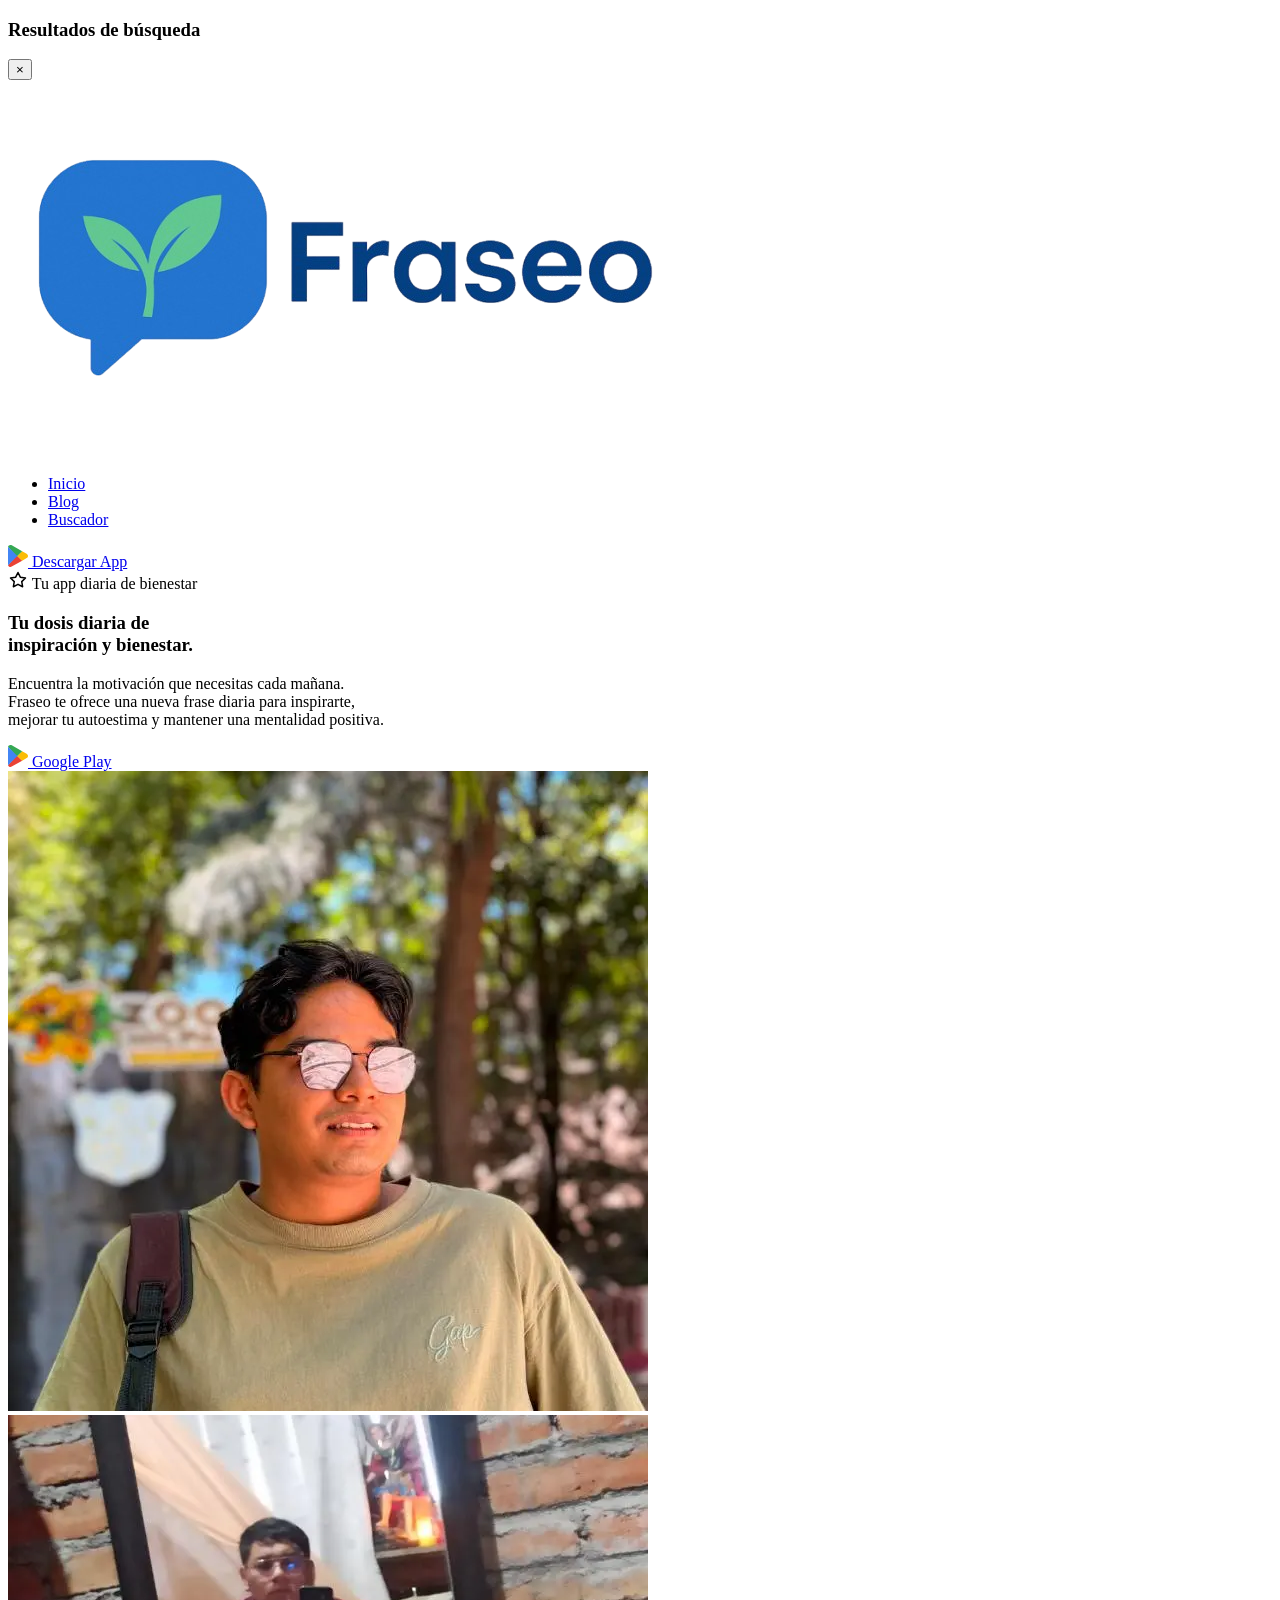
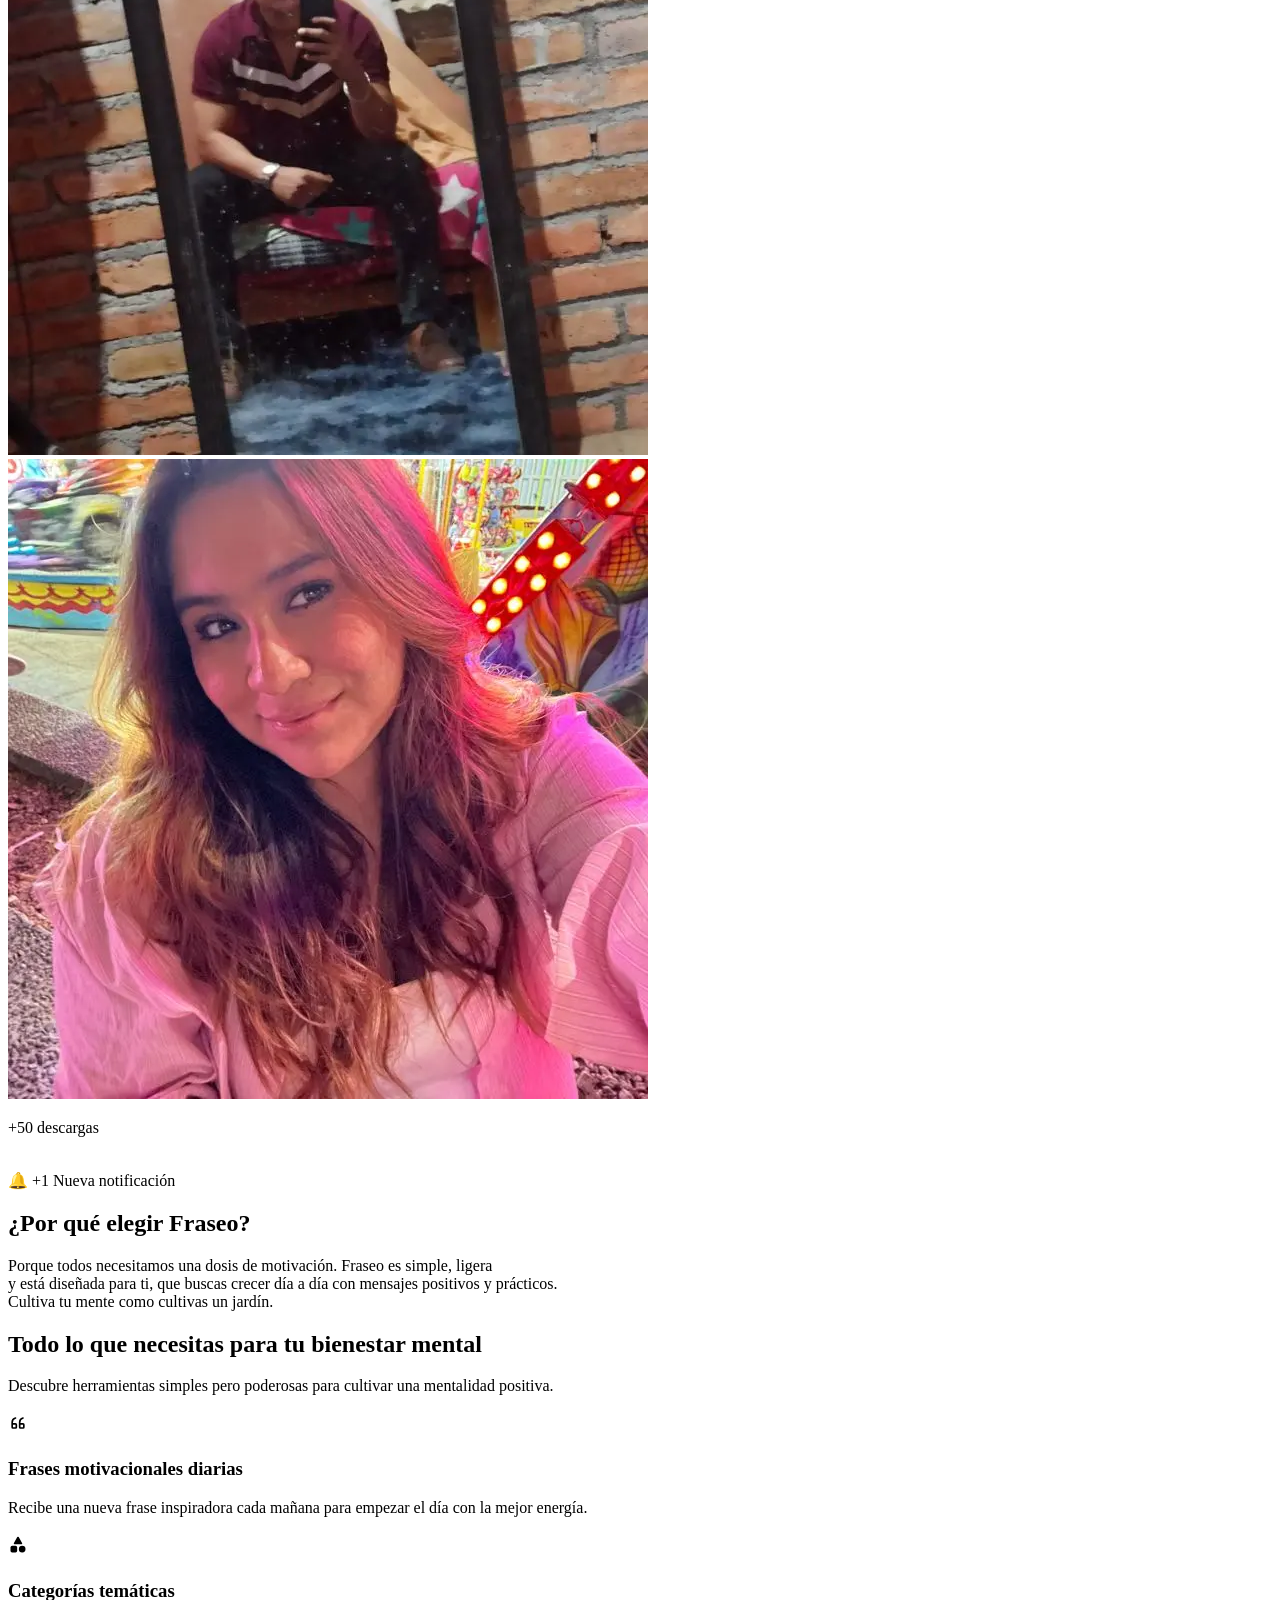
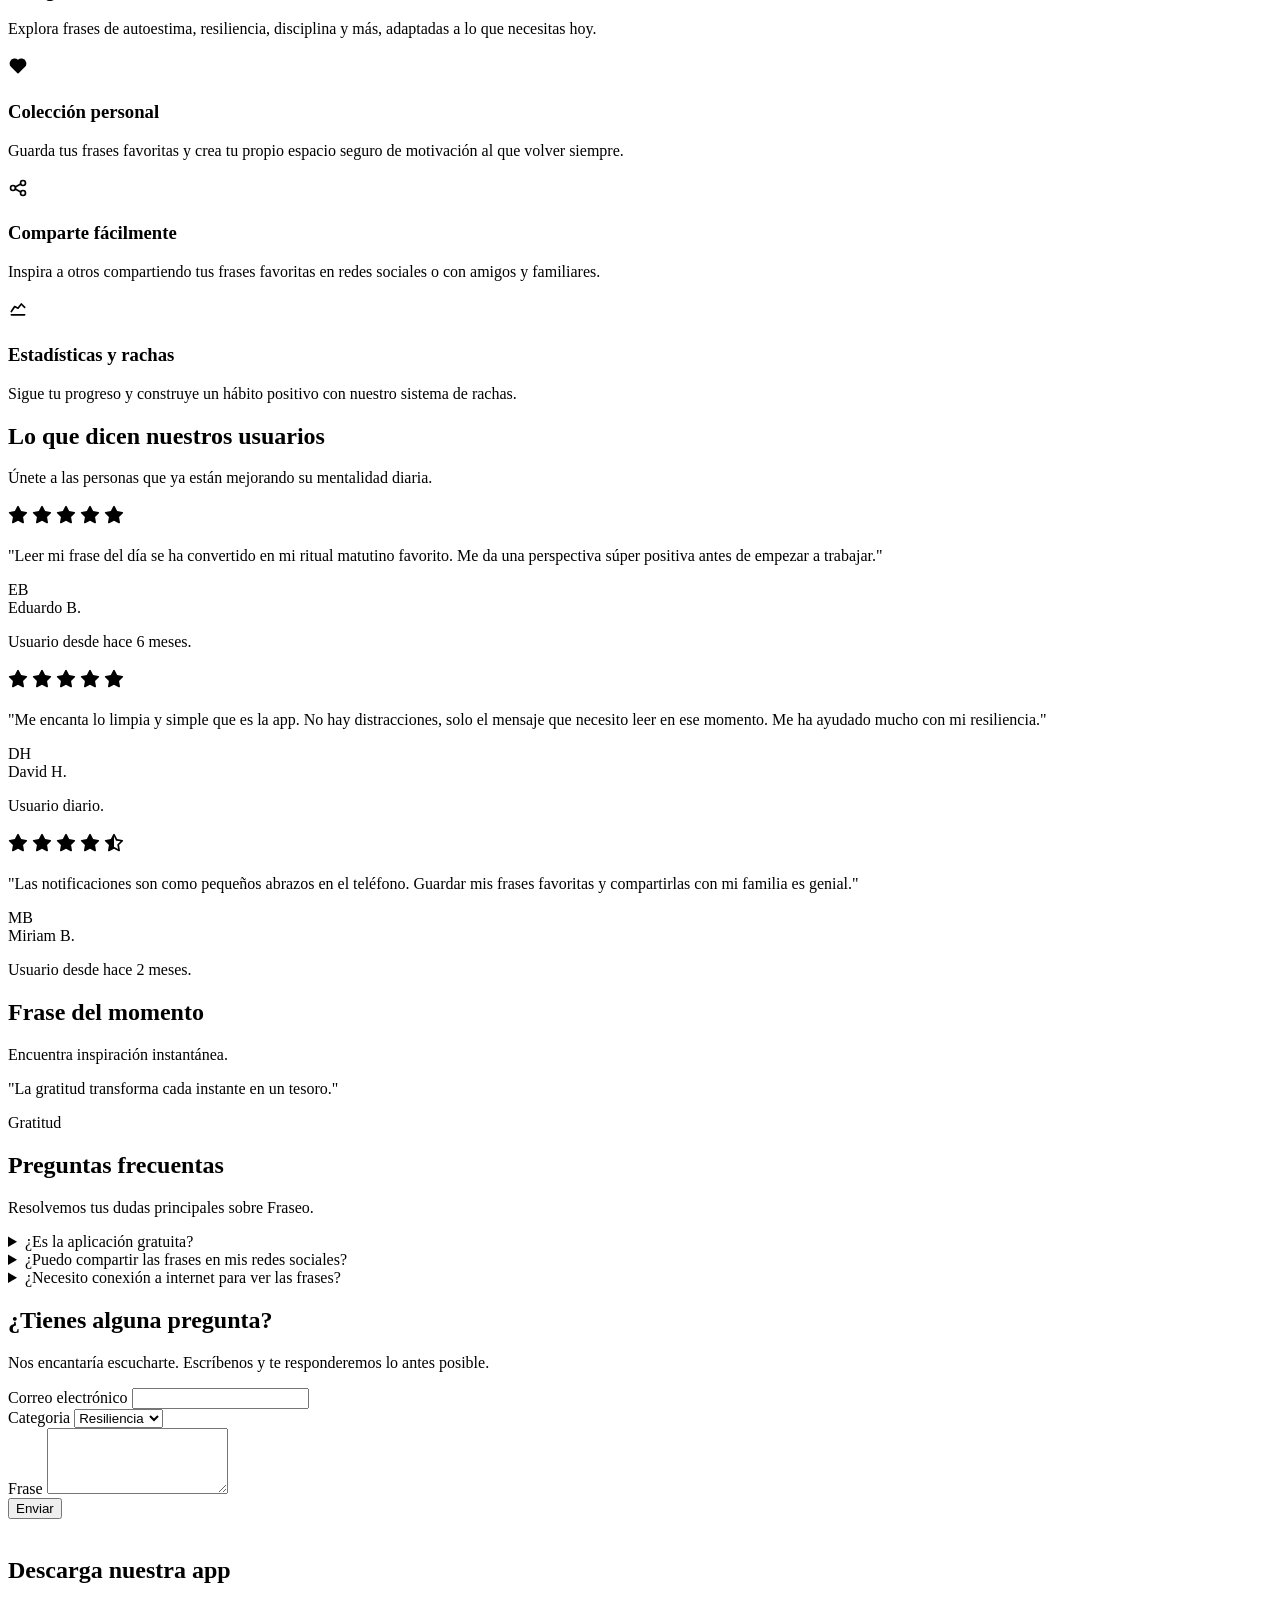
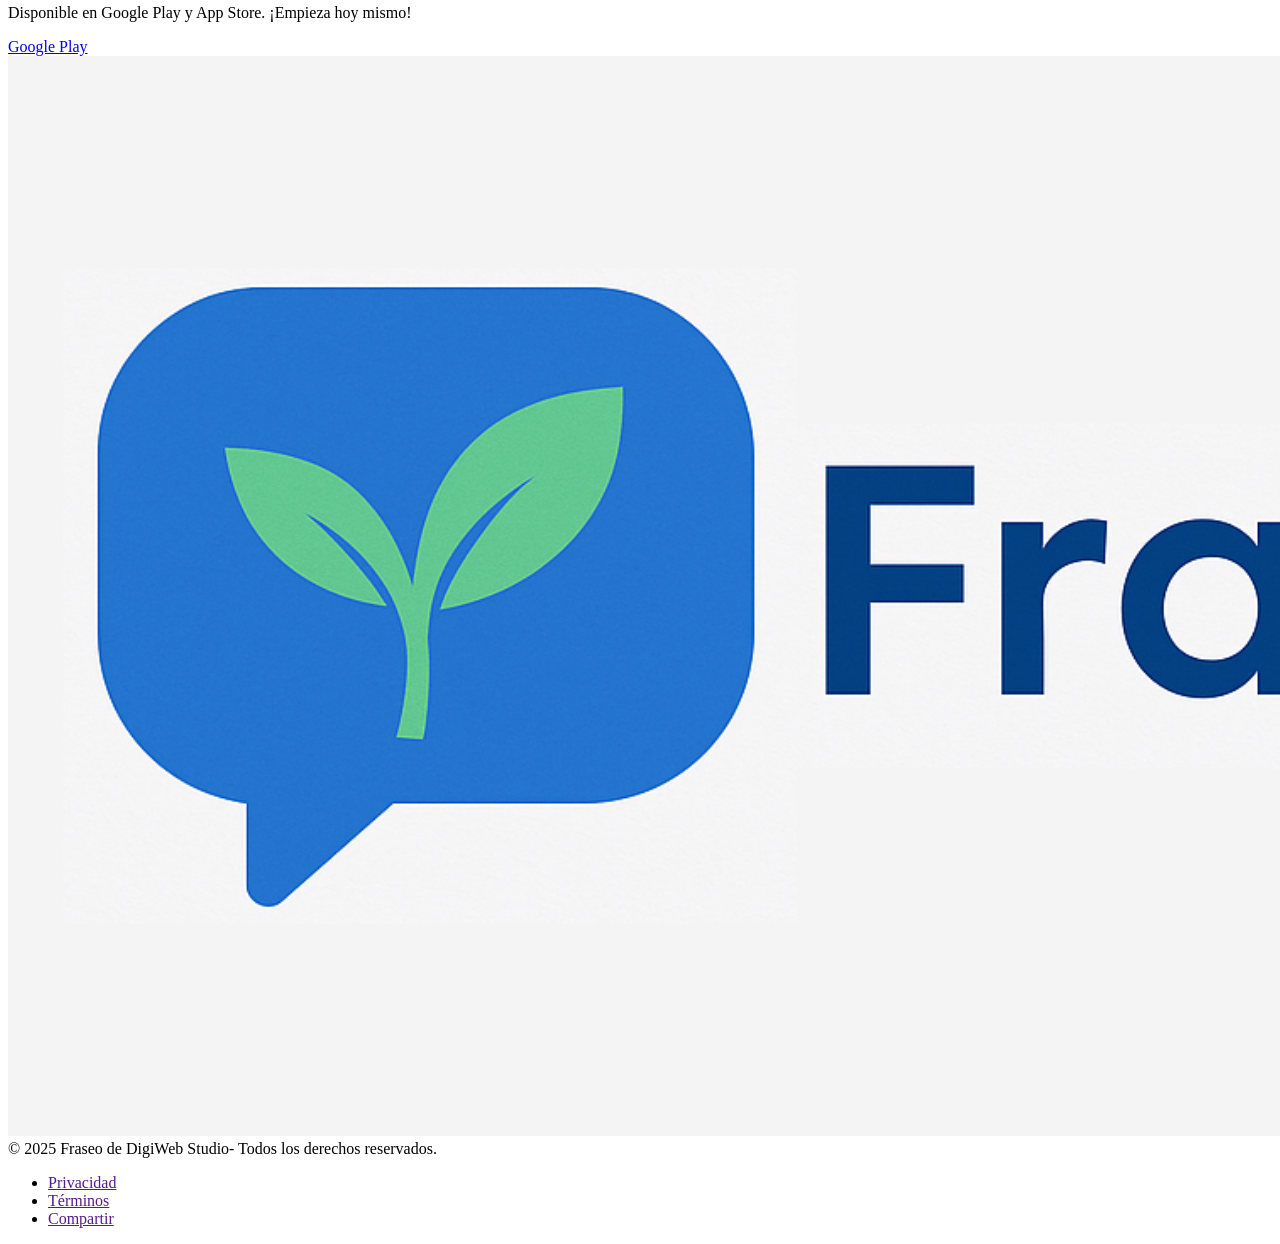
==== commit 40063579: "adding new sections" ====
--- a/index.html
+++ b/index.html
@@ -153,7 +153,7 @@
     <section class="bg-[#cde5ff] py-10">
       <article data-aos="fade-up" id="caracteristicas"
         class="w-11/12 mx-auto px-6 py-10 bg-[url('./assets/img/background.png')] rounded-3xl text-[#f4f4f5]">
-        <h2 class="text-3xl font-bold text-center mb-12">Todo lo que necesitas para tu bienestar mental</h2>
+        <h2 class="text-4xl font-bold text-center mb-12">Todo lo que necesitas para tu bienestar mental</h2>
         <p class="w-2/3 mx-auto text-center">Descubre herramientas simples pero poderosas para cultivar una mentalidad
           positiva.</p>
       </article>
@@ -265,27 +265,66 @@
       </article>
     </section>
 
-    <!--Prhases moment-->
+    <!--Phrases moment-->
     <section class="py-20">
-      <h2>Frase del momento</h2>
-      <p>Encuentra inspiración instantánea.</p>
-      <article>
-        <span></span>
-        <p></p>
-      </article>
-    </section>
-
-
-    <!-- Contacto -->
-    <section data-aos="fade-up" id="participa"
-      class="w-11/12 container mx-auto px-6 py-16 bg-[url('img/Background.png')] rounded-3xl shadow-2xl">
-
-      <h2 class="text-3xl font-bold text-[#2474ce] mb-8 text-center animate__animated animate__fadeIn text-[#f4f4f5]">
-        Participa con nosotros</h2>
-      <p class="mx-auto w-1/2n text-center pb-8 text-[#f4f4f5]">¿Quieres que una de tus frases aparezcan en nuesta app?
-        <br> Contactanos y mandanos tu frase para mostrarla a todo mundo</p>
-      <form action="https://formsubmit.co/oficial@fraseo.site" method="POST"
-        class="max-w-2xl mx-auto bg-white p-8 rounded-lg shadow-lg space-y-6 animate__animated animate__fadeInUp">
+      <div class="text-center">
+        <h2 class="text-4xl font-bold text-center mb-2">Frase del momento</h2>
+        <p class="w-2/3 mx-auto text-center text-[#191c1e]">Encuentra inspiración instantánea.</p>
+      </div>
+      <article class="bg-[url('./assets/img/background.png')] text-white text-center w-2/3 p-10 rounded-xl shadow-2xl bg-[#f2f4f6] mt-10 mx-auto border border-[#1d695f]/30">
+        <p class="text-4xl italic font-semibold" id="phrase"></p>
+        <span class="text-xl font-semibold mt-10 block" id="category"></span>
+      </article>
+    </section>
+
+    <!--Blog-->
+    <section></section>
+
+    <!--Comunity Blog-->
+    <section>
+
+    </section>
+
+    <!--Wellness Tips-->
+    <section data-aos="fade-up" class="py-20">
+      <div class="text-center">
+        <h2 class="text-4xl font-bold mb-2">Preguntas frecuentas</h2>
+        <p class="w-2/3 mx-auto text-[#191c1e]">Resolvemos tus dudas principales sobre Fraseo.</p>
+      </div>
+      <article class="mx-auto flex flex-col w-11/12 justify-center items-center gap-8 pt-10">
+        <details class="w-3/5 rounded-xl bg-[#f2f4f6] p-4 shadow-xl border border-[#1d695f]/30">
+          <summary class="cursor-pointer">¿Es la aplicación gratuita?</summary>
+          <p class="mt-4 cursor-default">Sí, Fraseo ofrece una versión básica completamente gratuita que incluye una frase diaria. También contamos con una suscripción premium para acceder a funciones adicionales como categorías ilimitadas y personalización de temas.</p>
+        </details>
+        <details class="w-3/5 rounded-xl bg-[#f2f4f6] p-4 shadow-xl border border-[#1d695f]/30 cursor-pointer">
+          <summary class="cursor-pointer">¿Puedo compartir las frases en mis redes sociales?</summary>
+          <p class="mt-4 cursor-default">¡Por supuesto! Cada frase tiene un botón de compartir integrado. Puedes exportarlas como imágenes personalizadas directamente a Instagram Stories, WhatsApp, Twitter, o guardarlas en tu galería.</p>
+        </details>
+        <details class="w-3/5 rounded-xl bg-[#f2f4f6] p-4 shadow-xl border border-[#1d695f]/30 cursor-pointer">
+          <summary class="cursor-pointer">¿Necesito conexión a internet para ver las frases?</summary>
+          <p class="mt-4 cursor-default">La aplicación descarga automáticamente las frases de los próximos días cuando estás conectado, por lo que podrás leer tu frase diaria incluso si te encuentras sin conexión a internet en ese momento.</p>
+        </details>
+      <!-- <details class="w-3/5 rounded-xl bg-[#f2f4f6] p-4 shadow-xl border border-[#1d695f]/30 cursor-pointer">
+          <summary class="cursor-pointer">¿Cómo configuro las notificaciones diarias?</summary>
+          <p class="mt-4 cursor-default">Puedes configurar la hora exacta en la que deseas recibir tu frase diaria desde la sección de "Ajustes" dentro de la aplicación, bajo el menú de "Notificaciones".</p>
+        </details>--> 
+      </article>
+    </section>
+
+    <!--Frequently Asked Questions-->
+    <section>
+
+    </section>
+
+
+    <!-- Form Contact -->
+    <section data-aos="fade-up" id="participa" class="w-11/12 container mx-auto px-6 py-16 ">
+      <div class="text-center">
+        <h2 class="text-4xl font-bold mb-2">¿Tienes alguna pregunta?</h2>
+        <p class="w-2/3 mx-auto text-[#191c1e]">Nos encantaría escucharte. Escríbenos y te responderemos lo antes posible.</p>
+      </div>
+
+      <form action="https://formsubmit.co/oficial@fraseo.site" method="POST" class="max-w-2xl mx-auto bg-white p-8 rounded-lg shadow-lg space-y-6 animate__animated animate__fadeInUp">
         <div>
           <label for="email" class="block text-left font-semibold mb-2">Correo electrónico</label>
           <input type="email" id="email" name="email" required
@@ -364,6 +403,7 @@
     });
   </script>
   <script src="main.js"></script>
+  <script src="js/getPrhases.js"></script>
 
 
 </body>
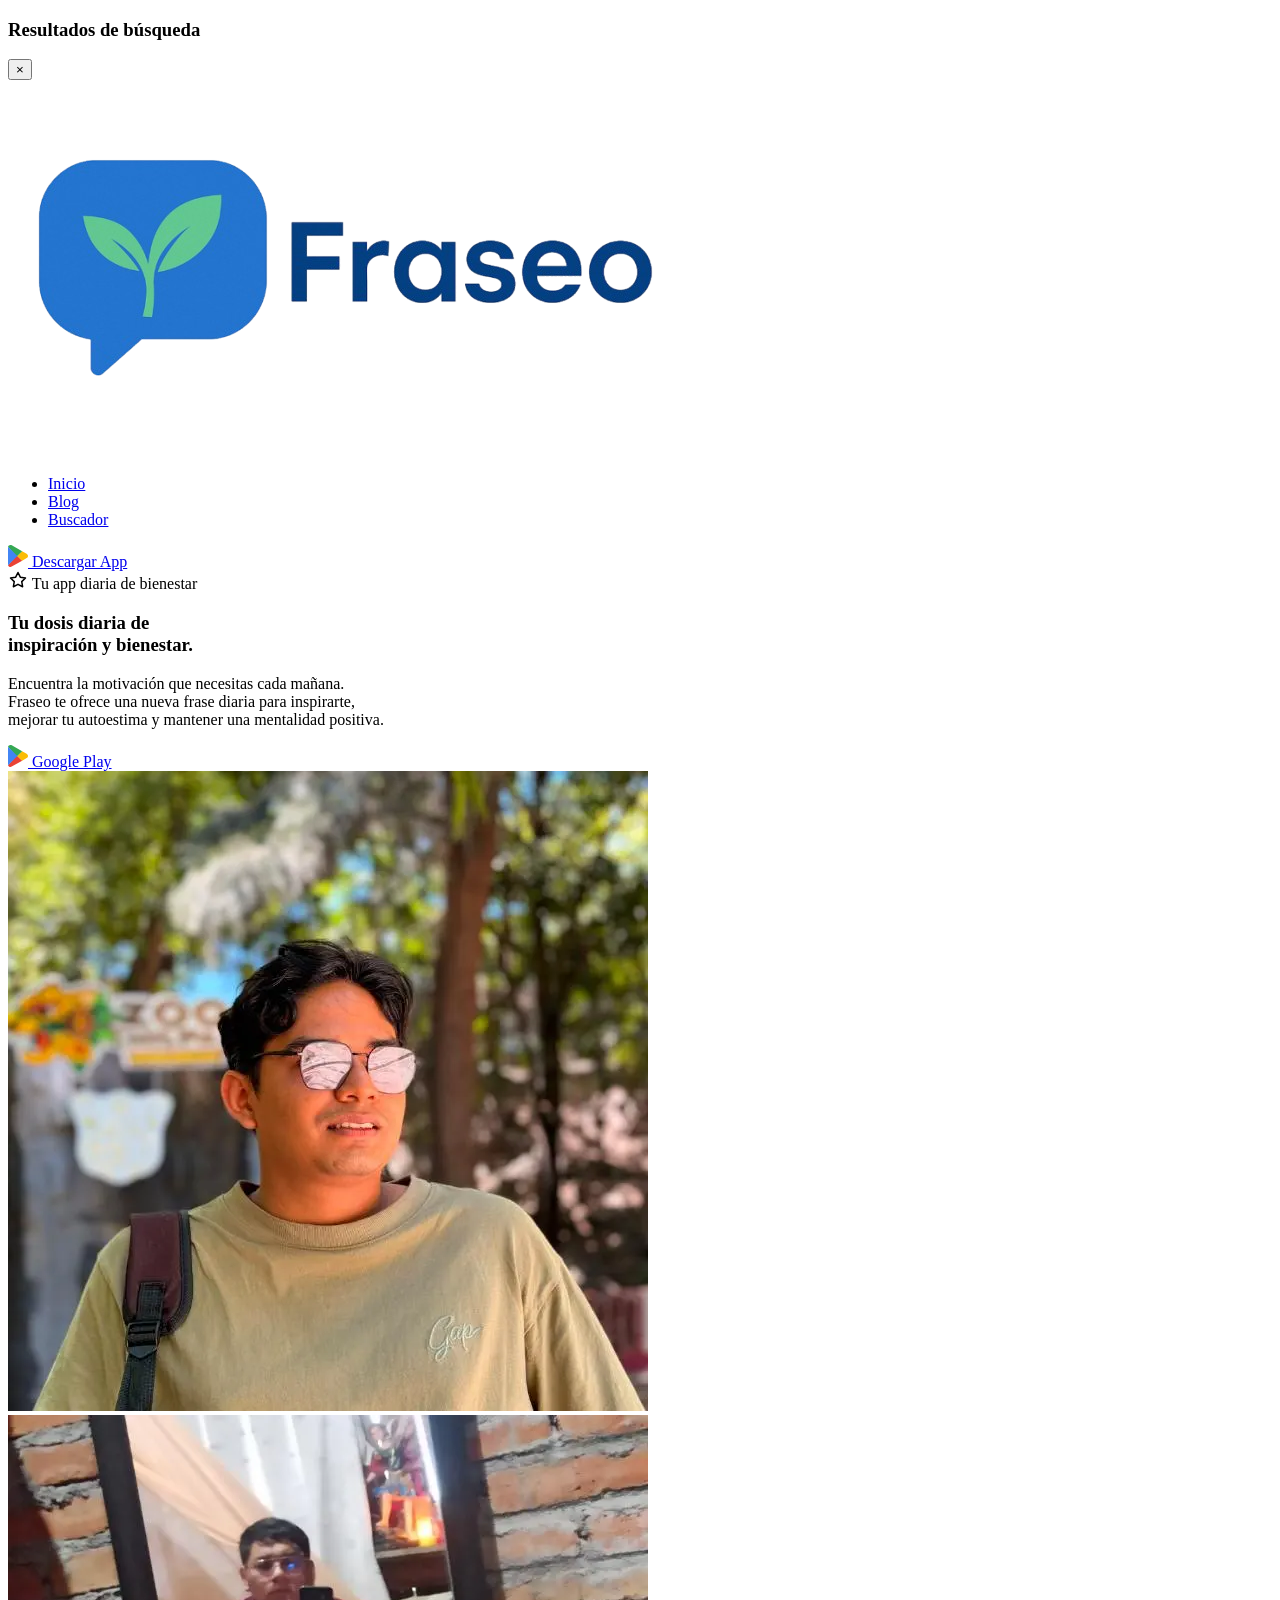
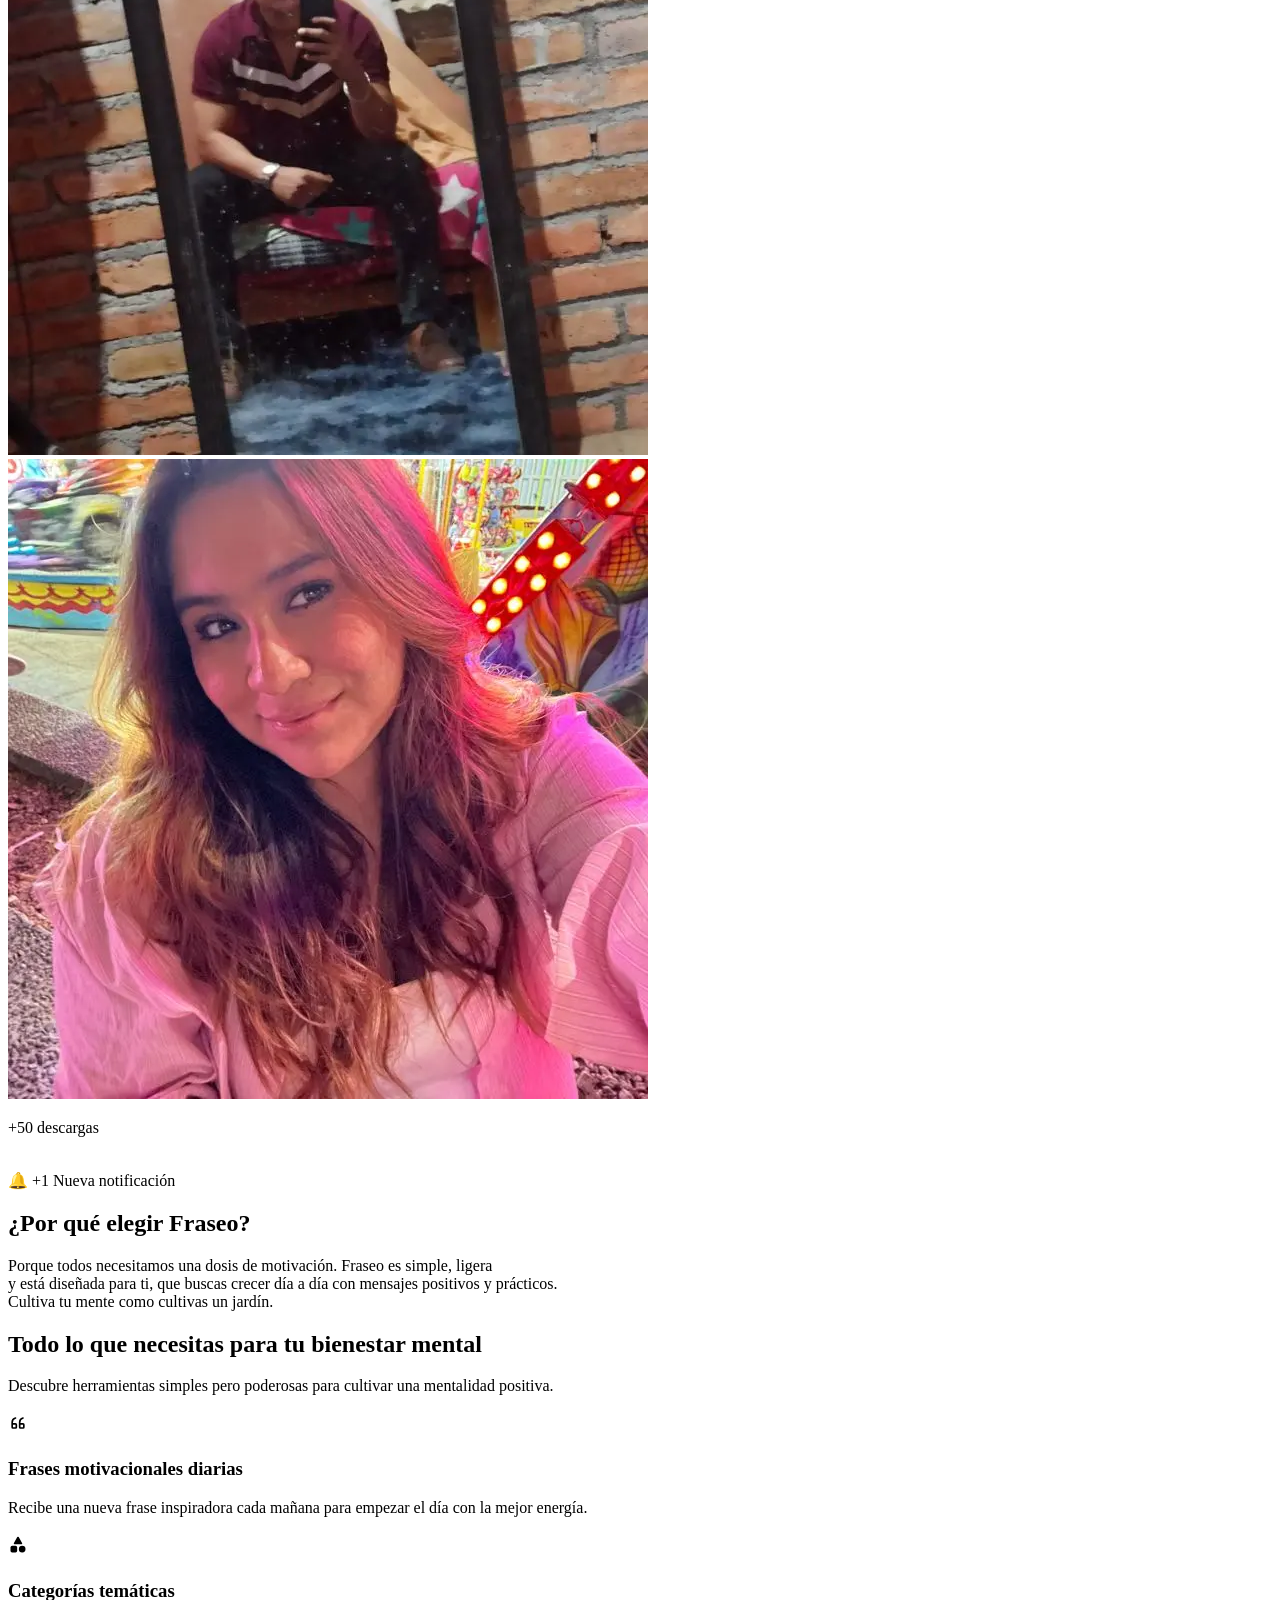
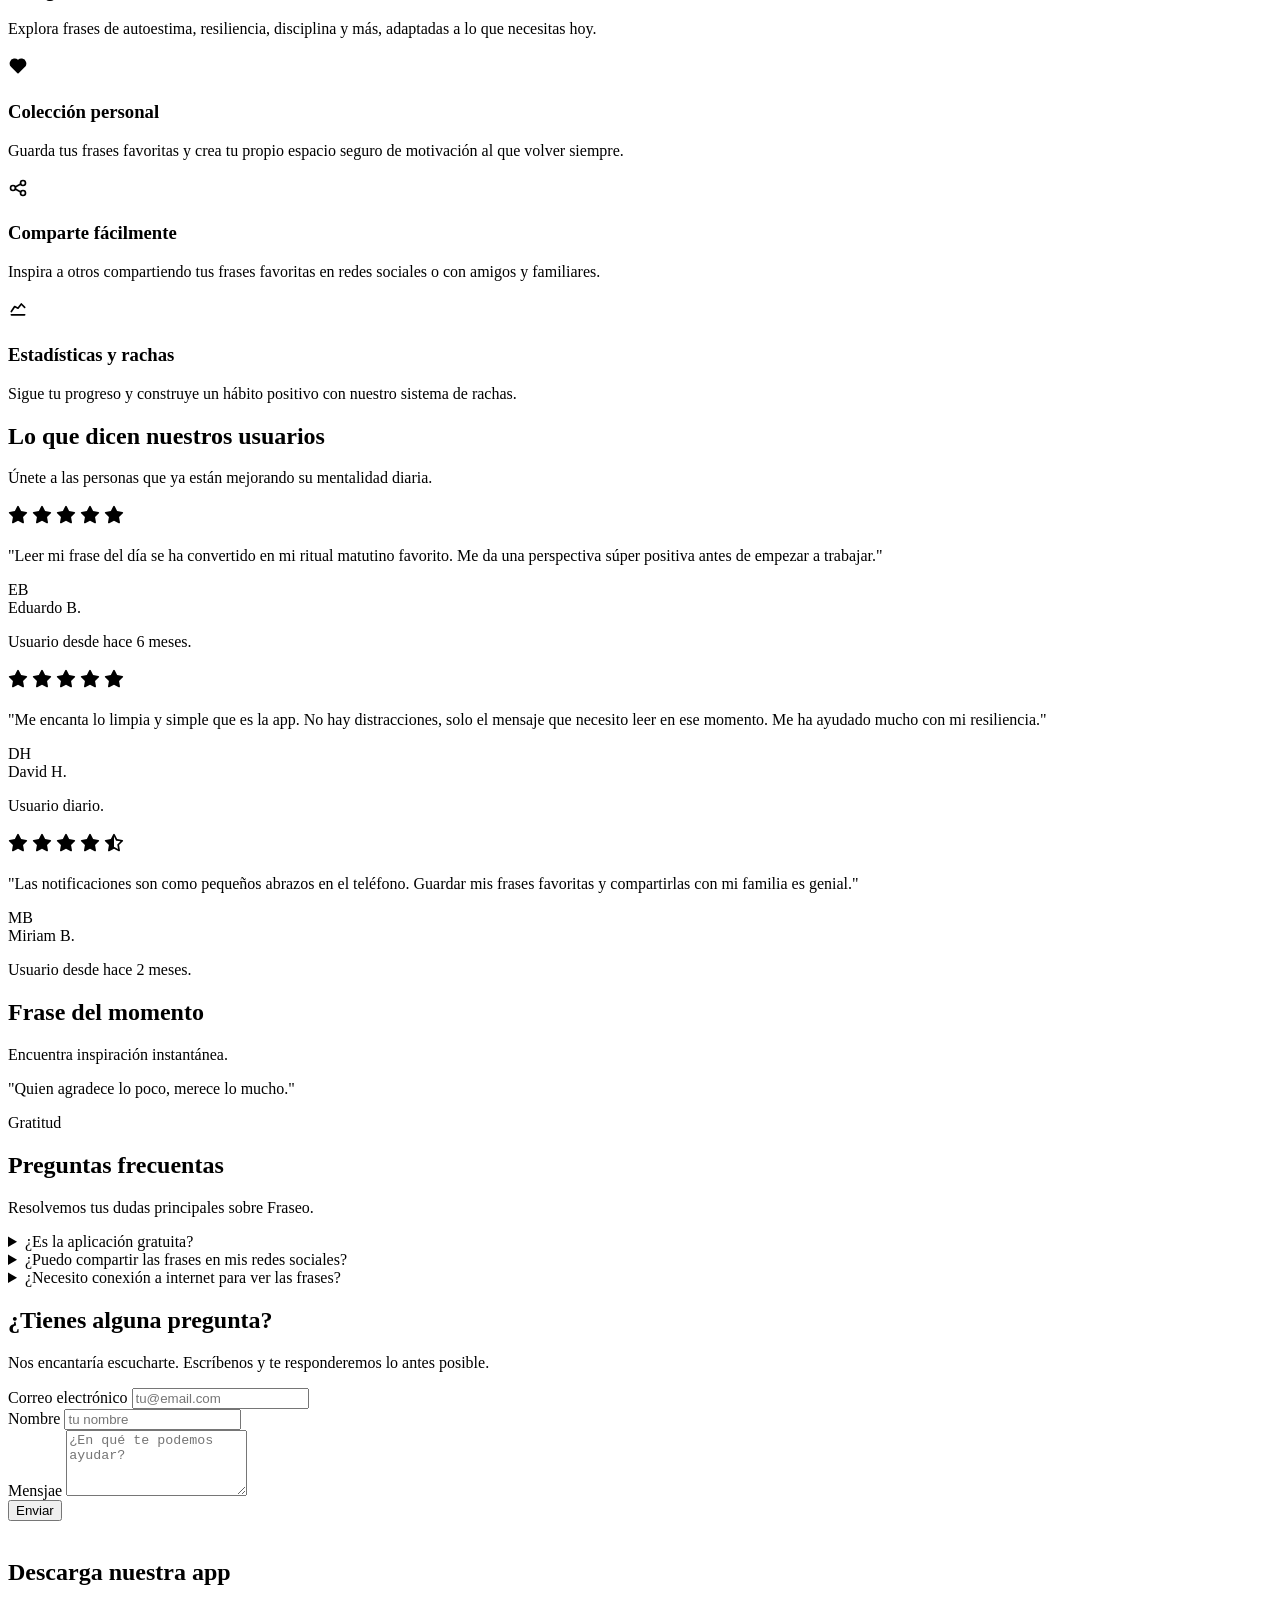
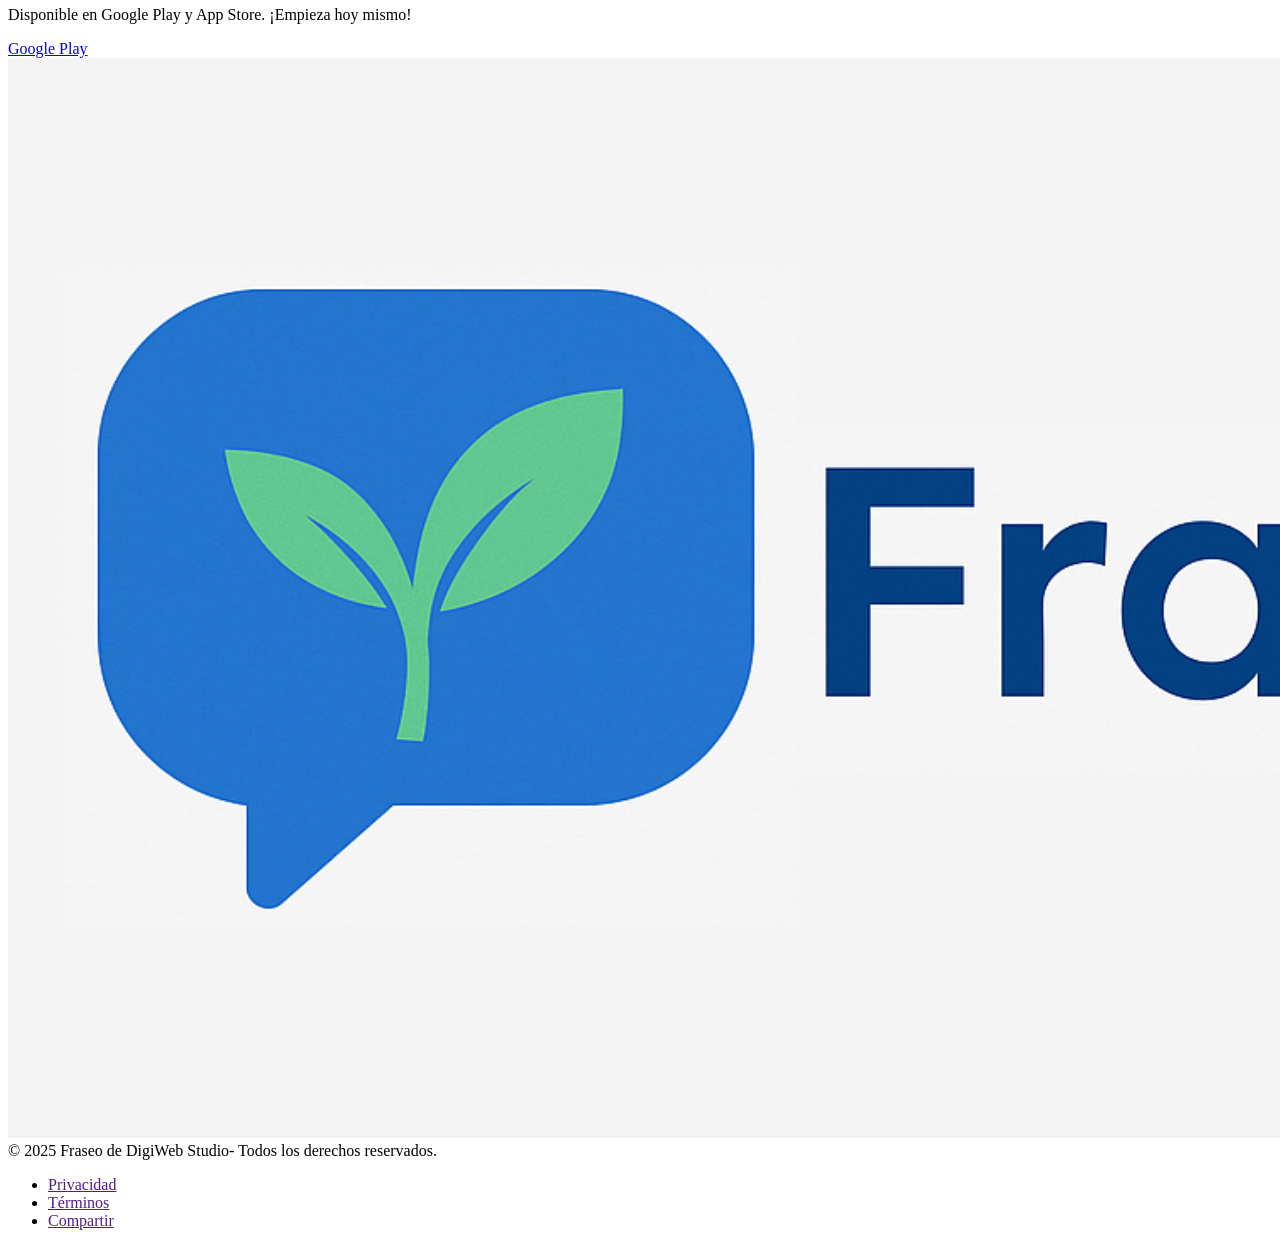
==== commit 0d7d5407: "update infromation's form and correction in name's labels" ====
--- a/index.html
+++ b/index.html
@@ -324,35 +324,28 @@
         <p class="w-2/3 mx-auto text-[#191c1e]">Nos encantaría escucharte. Escríbenos y te responderemos lo antes posible.</p>
       </div>
 
-      <form action="https://formsubmit.co/oficial@fraseo.site" method="POST" class="max-w-2xl mx-auto bg-white p-8 rounded-lg shadow-lg space-y-6 animate__animated animate__fadeInUp">
+      <form action="https://formsubmit.co/oficial@fraseo.site" method="POST" class="max-w-3xl mx-auto bg-[#f2f4f6] p-8 rounded-2xl border border-[#1d695f]/30 shadow-lg space-y-6 mt-8">
+        <section class="flex justify-between gap-10">
+          <div class="w-1/2">
+            <label for="email" class="block w-full text-left font-semibold mb-2">Correo electrónico</label>
+            <input type="email" id="email" name="email" required placeholder="tu@email.com"
+              class="w-full border border-gray-300 px-4 py-2 rounded-lg focus:outline-none focus:ring-2 focus:ring-[#2474ce]">
+          </div>
+          <div class="w-1/2">
+            <label for="categoria" class="block text-left font-semibold mb-2">Nombre</label>
+            <input type="text" id="name" name="name" placeholder="tu nombre"
+              class="w-full border border-gray-300 px-4 py-2 rounded-lg focus:outline-none focus:ring-2 focus:ring-[#2474ce]">
+          </div>
+        </section>
         <div>
-          <label for="email" class="block text-left font-semibold mb-2">Correo electrónico</label>
-          <input type="email" id="email" name="email" required
-            class="w-full border border-gray-300 px-4 py-2 rounded-lg focus:outline-none focus:ring-2 focus:ring-[#2474ce]">
-        </div>
-        <div>
-          <label for="categoria" class="block text-left font-semibold mb-2">Categoria</label>
-          <select id="categoria" name="categoria" required
-            class="w-full border border-gray-300 px-4 py-2 rounded-lg focus:outline-none focus:ring-2 focus:ring-[#2474ce]">
-            <option value="disciplina">Disciplina</option>
-            <option value="amistad" selected>Amistad</option>
-            <option value="amor">Amor</option>
-            <option value="sabiduria">Sabiduria</option>
-            <option value="gratitud" selected>Gratitud</option>
-            <option value="autoestima">Autoestima</option>
-            <option value="resiliencia" selected>Resiliencia</option>
-            <option value="tolerancia">Tolerancia</option>
-          </select>
-        </div>
-        <div>
-          <label for="frase" class="block text-left font-semibold mb-2">Frase</label>
-          <textarea id="frase" name="frase" rows="4" required
+          <label for="mensaje" class="block text-left font-semibold mb-2">Mensjae</label>
+          <textarea id="mensaje" name="mensaje" rows="4" required placeholder="¿En qué te podemos ayudar?"
             class="w-full border border-gray-300 px-4 py-2 rounded-lg focus:outline-none focus:ring-2 focus:ring-[#2474ce]"></textarea>
         </div>
         <input type="hidden" name="_captcha" value="false">
-        <input type="hidden" name="_next" value="https://yourdomain.co/gracias.html">
+        <input type="hidden" name="_next" value="https://fraseo.site/thanks.html">
         <button type="submit"
-          class="bg-[#62c791] text-white px-6 py-3 rounded-lg shadow-lg hover:bg-green-500 transition mx-auto">Enviar</button>
+          class="bg-[#0b3e81] font-semibold w-full block text-white px-6 py-3 rounded-lg shadow-lg hover:bg-[#002245] transition mx-auto">Enviar</button>
       </form>
     </section>
 
@@ -403,7 +396,7 @@
     });
   </script>
   <script src="main.js"></script>
-  <script src="js/getPrhases.js"></script>
+  <script src="js/get-phrases.js"></script>
 
 
 </body>
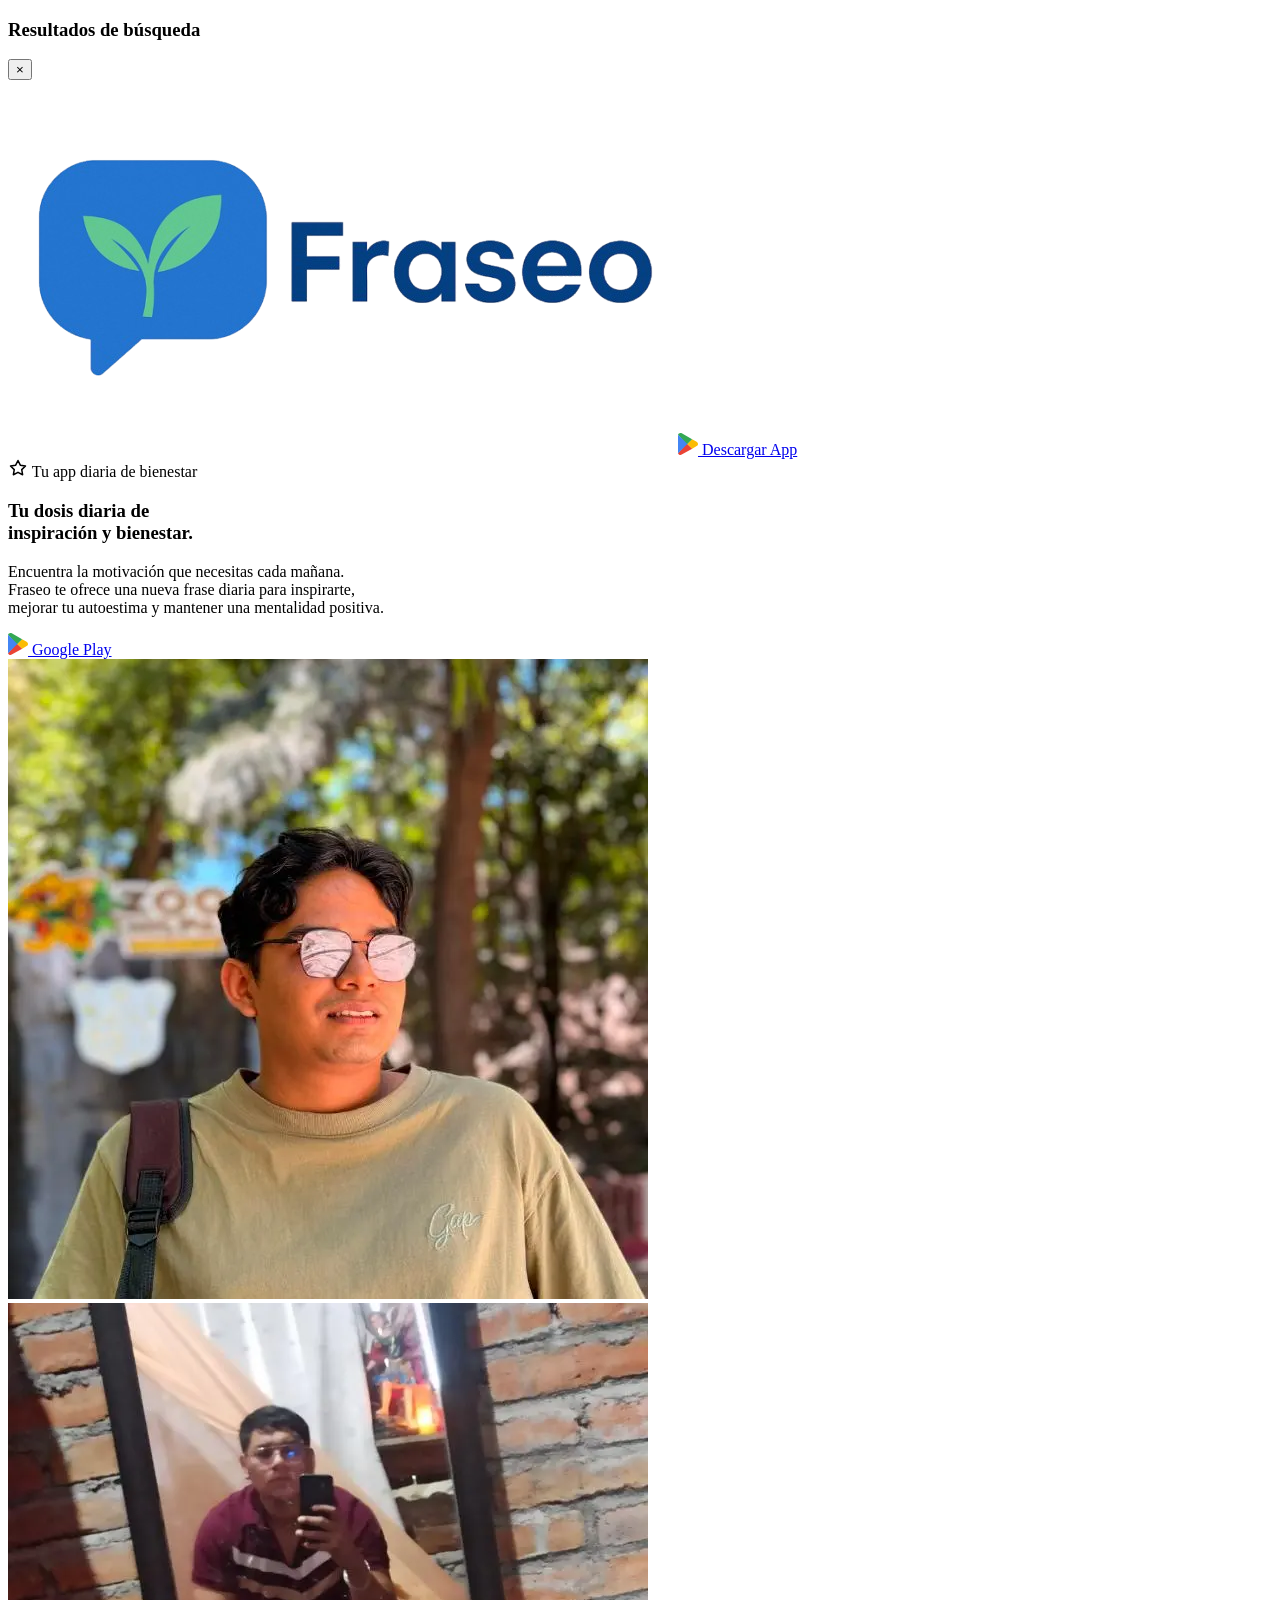
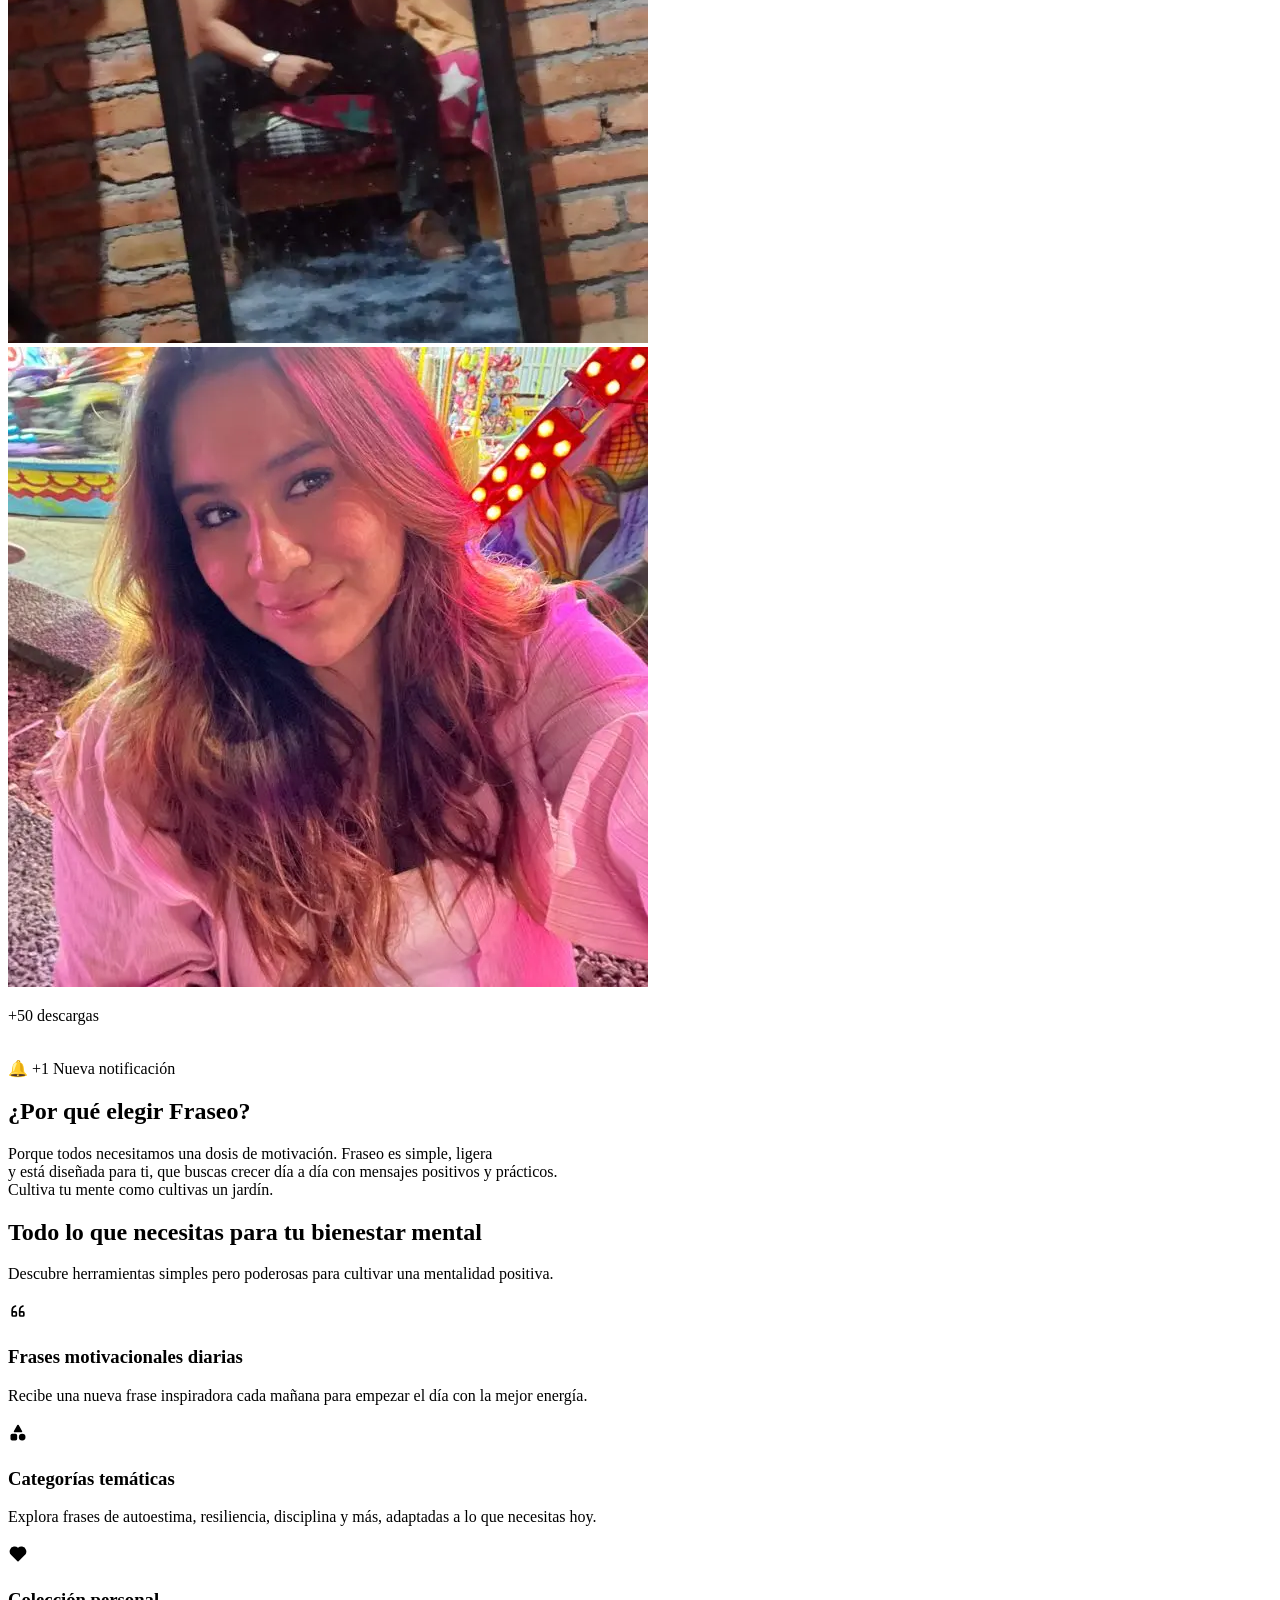
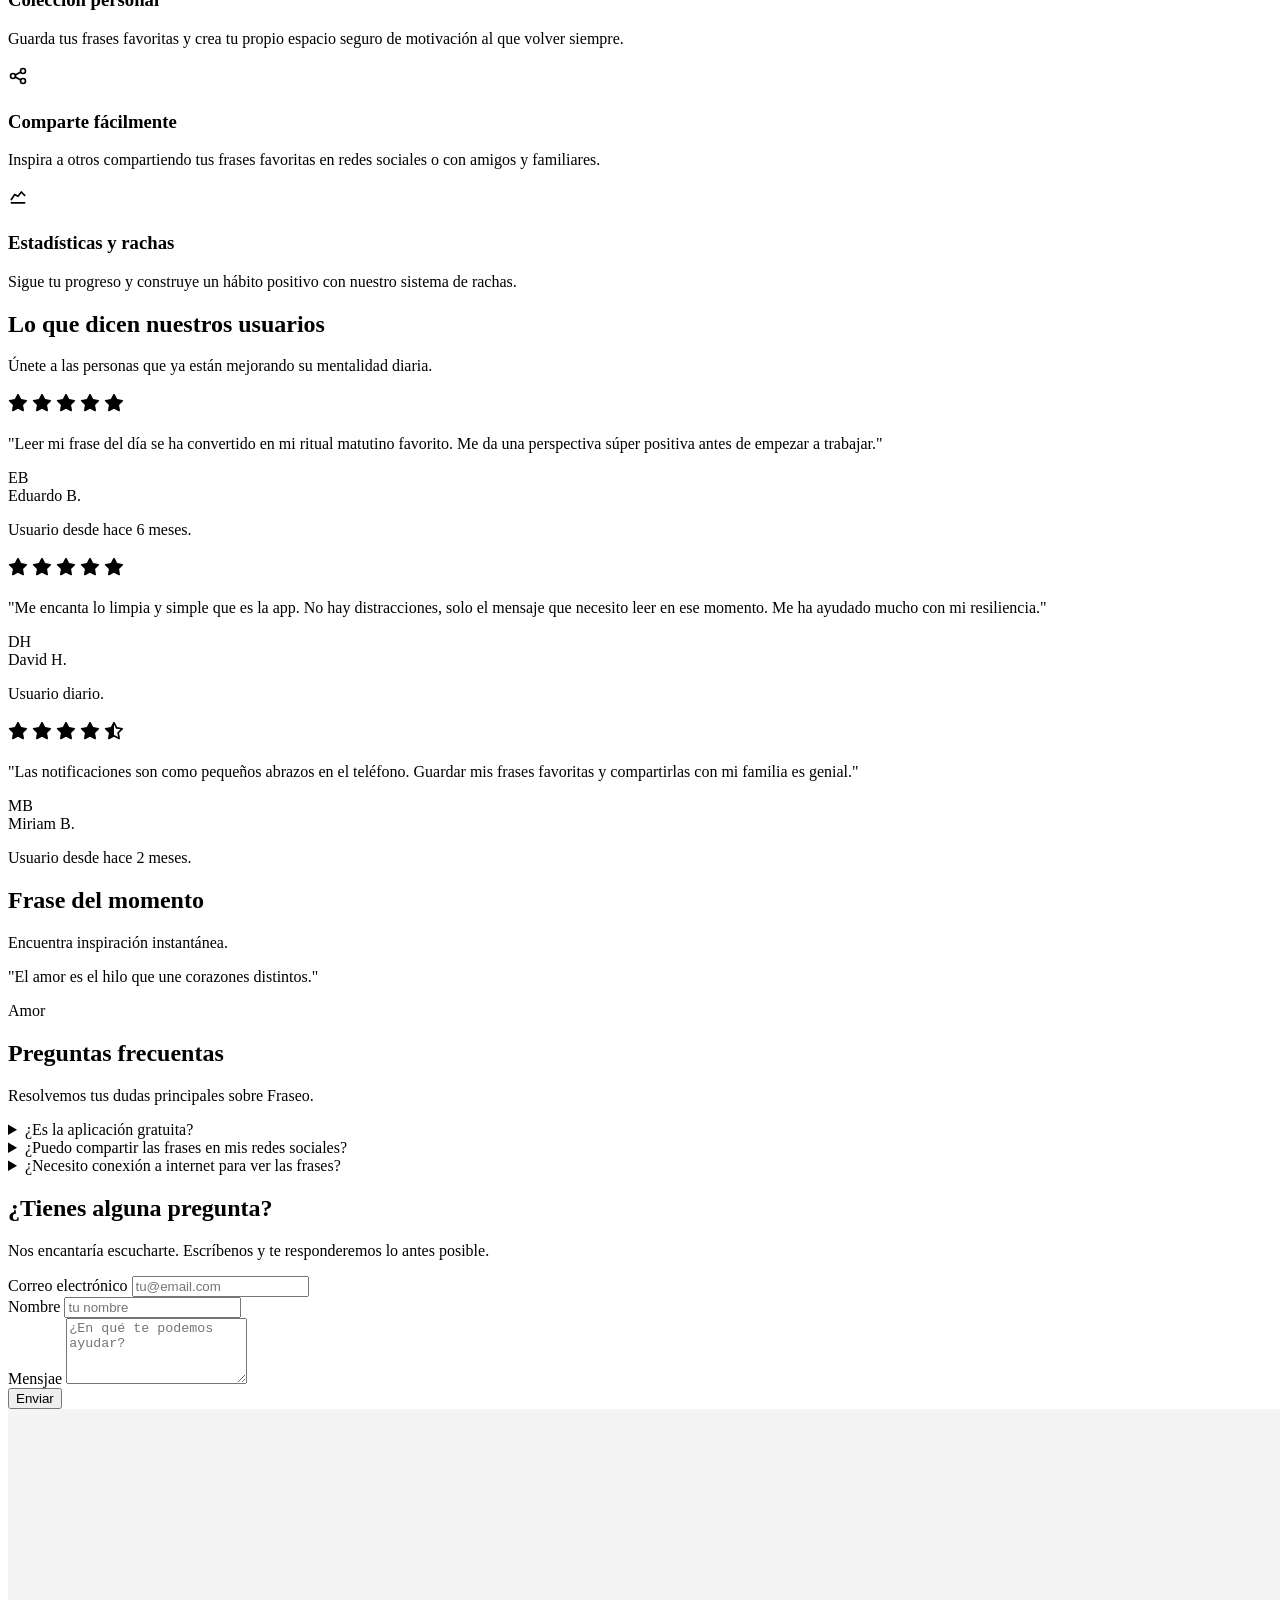
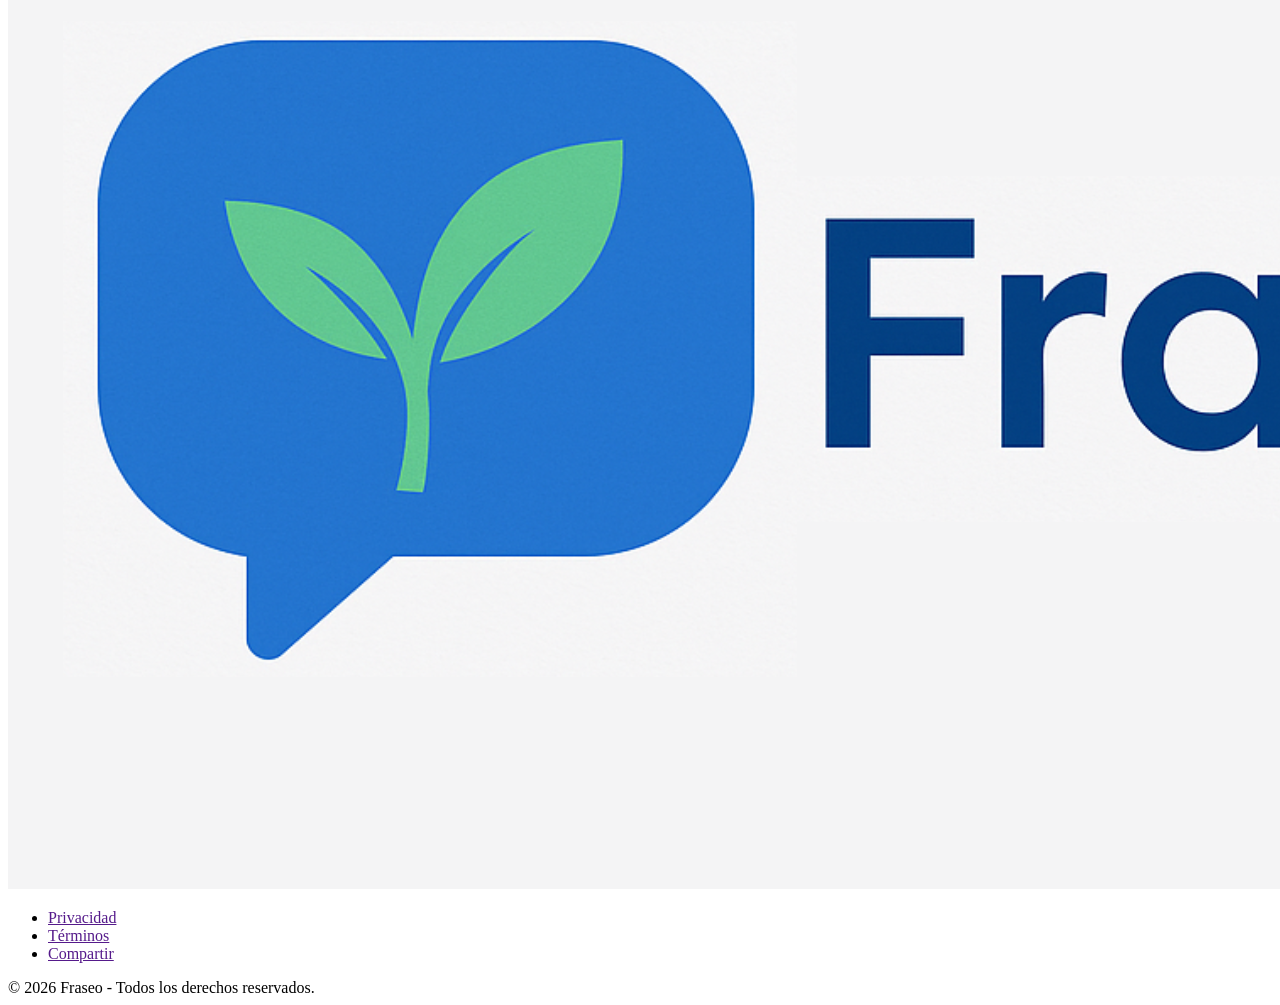
==== commit 86797c87: "update resonsive design" ====
--- a/index.html
+++ b/index.html
@@ -37,11 +37,11 @@
     <nav class="flex items-center justify-between text-[#003366] w-11/12 mx-auto">
       <a href="https://fraseo.site/"><img class="w-28" src="assets/img/horizontal-logo.png"
           alt="Imagen del logo de app móvil fraseo"></a>
-      <ul class="text-[#1d695f] hidden md:flex space-x-8 text-lg font-medium">
+     <!-- <ul class="text-[#1d695f] hidden md:flex space-x-8 text-lg font-medium">
         <li><a href="https://fraseo.site/" class="hover:text-[] transition">Inicio</a></li>
         <li><a href="/pages/blog.html" class="hover:text-[] transition">Blog</a></li>
         <li><a href="/pages/phrases" class="hover:text-[] transition">Buscador</a></li>
-      </ul>
+      </ul>-->
       <a target="_blank" href="https://play.google.com/store/apps/details?id=com.digiwebstudio.fraseoapp"
         class="flex gap-2 bg-[#003366] text-white px-5 py-2 rounded font-semibold shadow-lg hover:scale-105 transition-transform">
         <style>
@@ -72,9 +72,9 @@
 
     <!--Hero-->
     <section data-aos="fade-up"
-      class="mt-10 py-5 w-11/12 mx-auto flex flex-col md:flex-row items-center justify-center overflow-hidden text-[#003366]">
+      class="mt-10 py-5 w-11/12 mx-auto flex flex-col lg:flex-row items-center justify-center overflow-hidden text-[#003366]">
       <!-- Texto -->
-      <article data-aos="fade-right" class="w-full md:w-7/12 text-center md:text-left space-y-6">
+      <article data-aos="fade-right" class="w-full lg:w-7/12 text-center lg:text-left space-y-6">
         <span class="inline-flex items-center gap-1 bg-[#f2f4f6] text-[#1d695f] rounded-full py-1 px-3 font-semibold">
           <svg xmlns="http://www.w3.org/2000/svg" width="18" height="18" viewBox="0 0 24 24" fill="none"
             stroke="currentColor" stroke-width="2" stroke-linecap="round" stroke-linejoin="round"
@@ -114,7 +114,7 @@
           </svg>
           Google Play
         </a>
-        <div class="flex gap-2 items-center">
+        <div class="flex gap-2 items-center justify-center lg:justify-start">
           <div class="inline-flex">
             <img class="rounded-full w-8 border border-[#1d695f]" src="assets/img/user-one.webp" alt="">
             <img class="rounded-full w-8 border border-[#1d695f] " src="assets/img/user-two.webp" alt="">
@@ -125,10 +125,10 @@
 
       </article>
 
-      <div data-aos="fade-left" class="w-full md:w-6/12 flex justify-center relative">
+      <div data-aos="fade-left" class="w-full mt-10 lg:mt-0 lg:w-6/12 flex justify-center relative">
 
         <div class="p-8 rounded-xl shadow-2xl bg-[#f2f4f6]">
-          <img class="rounded-lg" src="assets/img/hero.png" alt="">
+          <img class="w-full rounded-lg" src="assets/img/hero.png" alt="">
         </div>
 
         <div
@@ -140,8 +140,8 @@
 
 
     <!--Why use Fraseo-->
-    <section data-aos="fade-up" class="w-11/12 flex justify-center py-32  mx-auto">
-      <article class="w-3/5 mx-auto text-center">
+    <section data-aos="fade-up" class="w-11/12 flex justify-center py-32 mx-auto">
+      <article class="w-4/5 lg:w-3/5 mx-auto text-center">
         <h2 class="text-[#003366] text-4xl font-bold ">¿Por qué elegir Fraseo?</h2>
         <p class="mt-10 text-[#191c1e] text-lg">Porque todos necesitamos una dosis de motivación. Fraseo es simple,
           ligera <br> y está diseñada para ti, que buscas crecer día a día con mensajes positivos y prácticos. <br>
@@ -160,7 +160,7 @@
 
       <!-- Core Features 2 -->
       <article data-aos="fade-up" class="pb-20 w-11/12 mx-auto px-6 mt-10">
-        <div class="grid md:grid-cols-3 gap-8 mb-0">
+        <div class="grid lg:grid-cols-3 gap-8 mb-0">
           <div class="bg-white p-8 rounded-xl shadow border border-[#1d695f]/30">
             <span class="inline-flex bg-[#f2f4f6] text-[#1d695f] p-4 rounded-md">
               <svg xmlns="http://www.w3.org/2000/svg" width="24" height="24" viewBox="0 0 24 24" fill="none" stroke="currentColor" stroke-width="2" stroke-linecap="round" stroke-linejoin="round" class="icon icon-tabler icons-tabler-outline icon-tabler-quote-open"><path stroke="none" d="M0 0h24v24H0z" fill="none" /><path d="M14 13h4a1 1 0 0 1 1 1v3a1 1 0 0 1 -1 1h-3a1 1 0 0 1 -1 -1v-6q 0 -4 4 -5" /><path d="M5 13h4a1 1 0 0 1 1 1v3a1 1 0 0 1 -1 1h-3a1 1 0 0 1 -1 -1v-6q 0 -4 4 -5" /></svg>
@@ -208,7 +208,7 @@
         <h2 class="font-bold text-4xl text-[#003366]">Lo que dicen nuestros usuarios</h2>
         <p class="mt-5 text-lg text-[#191c1e]">Únete a las personas que ya están mejorando su mentalidad diaria.</p>
       </div>
-      <article data-aos="fade-up" class="grid md:grid-cols-3 gap-8 mb-0 w-11/12 mx-auto mt-16">
+      <article data-aos="fade-up" class="grid lg:grid-cols-3 gap-8 mb-0 w-11/12 mx-auto mt-16">
         <div class="bg-white rounded-xl p-5 shadow-xl border border-[#1d695f]/30">
           <div class="inline-flex gap-2 text-[#FFDE21]">
             <svg xmlns="http://www.w3.org/2000/svg" width="24" height="24" viewBox="0 0 24 24" fill="currentColor" class="icon icon-tabler icons-tabler-filled icon-tabler-star"><path stroke="none" d="M0 0h24v24H0z" fill="none" /><path d="M8.243 7.34l-6.38 .925l-.113 .023a1 1 0 0 0 -.44 1.684l4.622 4.499l-1.09 6.355l-.013 .11a1 1 0 0 0 1.464 .944l5.706 -3l5.693 3l.1 .046a1 1 0 0 0 1.352 -1.1l-1.091 -6.355l4.624 -4.5l.078 -.085a1 1 0 0 0 -.633 -1.62l-6.38 -.926l-2.852 -5.78a1 1 0 0 0 -1.794 0l-2.853 5.78z" /></svg>
@@ -271,7 +271,7 @@
         <h2 class="text-4xl font-bold text-center mb-2">Frase del momento</h2>
         <p class="w-2/3 mx-auto text-center text-[#191c1e]">Encuentra inspiración instantánea.</p>
       </div>
-      <article class="bg-[url('./assets/img/background.png')] text-white text-center w-2/3 p-10 rounded-xl shadow-2xl bg-[#f2f4f6] mt-10 mx-auto border border-[#1d695f]/30">
+      <article class="bg-[url('./assets/img/background.png')] text-white text-center w-11/12 lg:w-2/3 p-10 rounded-xl shadow-2xl bg-[#f2f4f6] mt-10 mx-auto border border-[#1d695f]/30">
         <p class="text-4xl italic font-semibold" id="phrase"></p>
         <span class="text-xl font-semibold mt-10 block" id="category"></span>
       </article>
@@ -292,15 +292,15 @@
         <p class="w-2/3 mx-auto text-[#191c1e]">Resolvemos tus dudas principales sobre Fraseo.</p>
       </div>
       <article class="mx-auto flex flex-col w-11/12 justify-center items-center gap-8 pt-10">
-        <details class="w-3/5 rounded-xl bg-[#f2f4f6] p-4 shadow-xl border border-[#1d695f]/30">
+        <details class="w-11/12 lg:w-3/5 rounded-xl bg-[#f2f4f6] p-4 shadow-xl border border-[#1d695f]/30">
           <summary class="cursor-pointer">¿Es la aplicación gratuita?</summary>
           <p class="mt-4 cursor-default">Sí, Fraseo ofrece una versión básica completamente gratuita que incluye una frase diaria. También contamos con una suscripción premium para acceder a funciones adicionales como categorías ilimitadas y personalización de temas.</p>
         </details>
-        <details class="w-3/5 rounded-xl bg-[#f2f4f6] p-4 shadow-xl border border-[#1d695f]/30 cursor-pointer">
+        <details class="w-11/12 lg:w-3/5 rounded-xl bg-[#f2f4f6] p-4 shadow-xl border border-[#1d695f]/30 cursor-pointer">
           <summary class="cursor-pointer">¿Puedo compartir las frases en mis redes sociales?</summary>
           <p class="mt-4 cursor-default">¡Por supuesto! Cada frase tiene un botón de compartir integrado. Puedes exportarlas como imágenes personalizadas directamente a Instagram Stories, WhatsApp, Twitter, o guardarlas en tu galería.</p>
         </details>
-        <details class="w-3/5 rounded-xl bg-[#f2f4f6] p-4 shadow-xl border border-[#1d695f]/30 cursor-pointer">
+        <details class="w-11/12 lg:w-3/5 rounded-xl bg-[#f2f4f6] p-4 shadow-xl border border-[#1d695f]/30 cursor-pointer">
           <summary class="cursor-pointer">¿Necesito conexión a internet para ver las frases?</summary>
           <p class="mt-4 cursor-default">La aplicación descarga automáticamente las frases de los próximos días cuando estás conectado, por lo que podrás leer tu frase diaria incluso si te encuentras sin conexión a internet en ese momento.</p>
         </details>
@@ -324,14 +324,14 @@
         <p class="w-2/3 mx-auto text-[#191c1e]">Nos encantaría escucharte. Escríbenos y te responderemos lo antes posible.</p>
       </div>
 
-      <form action="https://formsubmit.co/oficial@fraseo.site" method="POST" class="max-w-3xl mx-auto bg-[#f2f4f6] p-8 rounded-2xl border border-[#1d695f]/30 shadow-lg space-y-6 mt-8">
-        <section class="flex justify-between gap-10">
-          <div class="w-1/2">
+      <form action="https://formsubmit.co/b029f979df2678ceeef7f7c6fe893acc" method="POST" class="max-w-3xl mx-auto bg-[#f2f4f6] p-8 rounded-2xl border border-[#1d695f]/30 shadow-lg space-y-6 mt-8">
+        <section class="flex flex-col lg:flex-row justify-between gap-10">
+          <div class="w-full lg:w-1/2">
             <label for="email" class="block w-full text-left font-semibold mb-2">Correo electrónico</label>
             <input type="email" id="email" name="email" required placeholder="tu@email.com"
               class="w-full border border-gray-300 px-4 py-2 rounded-lg focus:outline-none focus:ring-2 focus:ring-[#2474ce]">
           </div>
-          <div class="w-1/2">
+          <div class="w-full lg:w-1/2">
             <label for="categoria" class="block text-left font-semibold mb-2">Nombre</label>
             <input type="text" id="name" name="name" placeholder="tu nombre"
               class="w-full border border-gray-300 px-4 py-2 rounded-lg focus:outline-none focus:ring-2 focus:ring-[#2474ce]">
@@ -343,49 +343,29 @@
             class="w-full border border-gray-300 px-4 py-2 rounded-lg focus:outline-none focus:ring-2 focus:ring-[#2474ce]"></textarea>
         </div>
         <input type="hidden" name="_captcha" value="false">
-        <input type="hidden" name="_next" value="https://fraseo.site/thanks.html">
+        <input type="hidden" name="_next" value="https://fraseo.site/gracias.html">
         <button type="submit"
           class="bg-[#0b3e81] font-semibold w-full block text-white px-6 py-3 rounded-lg shadow-lg hover:bg-[#002245] transition mx-auto">Enviar</button>
       </form>
     </section>
-
-    <!-- App Download -->
-    <section data-aos="fade-up" class="bg-white py-20">
-      <div class="w-11/12 mx-auto px-6 grid md:grid-cols-2 gap-12 items-center">
-        <div class="w-full h-80 flex items-center justify-center">
-          <!-- Aquí va tu mockup -->
-          <img class="shadow-2xl rounded-3xl" src="img/Hero.png" alt="">
-        </div>
-        <div>
-          <h2 class="text-3xl font-bold mb-6">Descarga nuestra app</h2>
-          <p class="text-gray-600 mb-6">Disponible en Google Play y App Store. ¡Empieza hoy mismo!</p>
-          <div class="flex space-x-4">
-            <a target="_blank" href="https://play.google.com/store/apps/details?id=com.digiwebstudio.fraseoapp"
-              class="bg-[#0b3e81] text-white px-6 py-3 rounded-lg shadow hover:bg-[#2474ce] transition">Google Play</a>
-          </div>
-        </div>
-      </div>
-    </section>
-
-
   </main>
 
   <!-- Footer -->
-  <footer class="flex items-center justify-around bg-[#0b3e81] text-white py-12">
+  <footer class="flex flex-col gap-5 items-center justify-around bg-[#0b3e81] text-white py-12">
     <div>
       <a href="https://fraseo.site/"><img class="w-28 rounded-md" src="assets/img/horizontal-logo-with-bg.png"
           alt="Imagen del logo de app móvil fraseo"></a>
     </div>
-    <div class="text-center text-gray-400 text-sm">
-      © 2025 Fraseo de DigiWeb Studio- Todos los derechos reservados.
-    </div>
     <nav>
       <ul class="flex gap-5">
-        <li><a href="">Privacidad</a></li>
+        <li><a href="" class="hover:text-white/50 transtition-all duration-150">Privacidad</a></li>
         <li><a href="">Términos</a></li>
         <li><a href="">Compartir</a></li>
       </ul>
     </nav>
+    <div class="text-center  text-sm">
+      © 2026 Fraseo - Todos los derechos reservados.
+    </div>
   </footer>
   <script src="https://unpkg.com/aos@next/dist/aos.js"></script>
   <script>
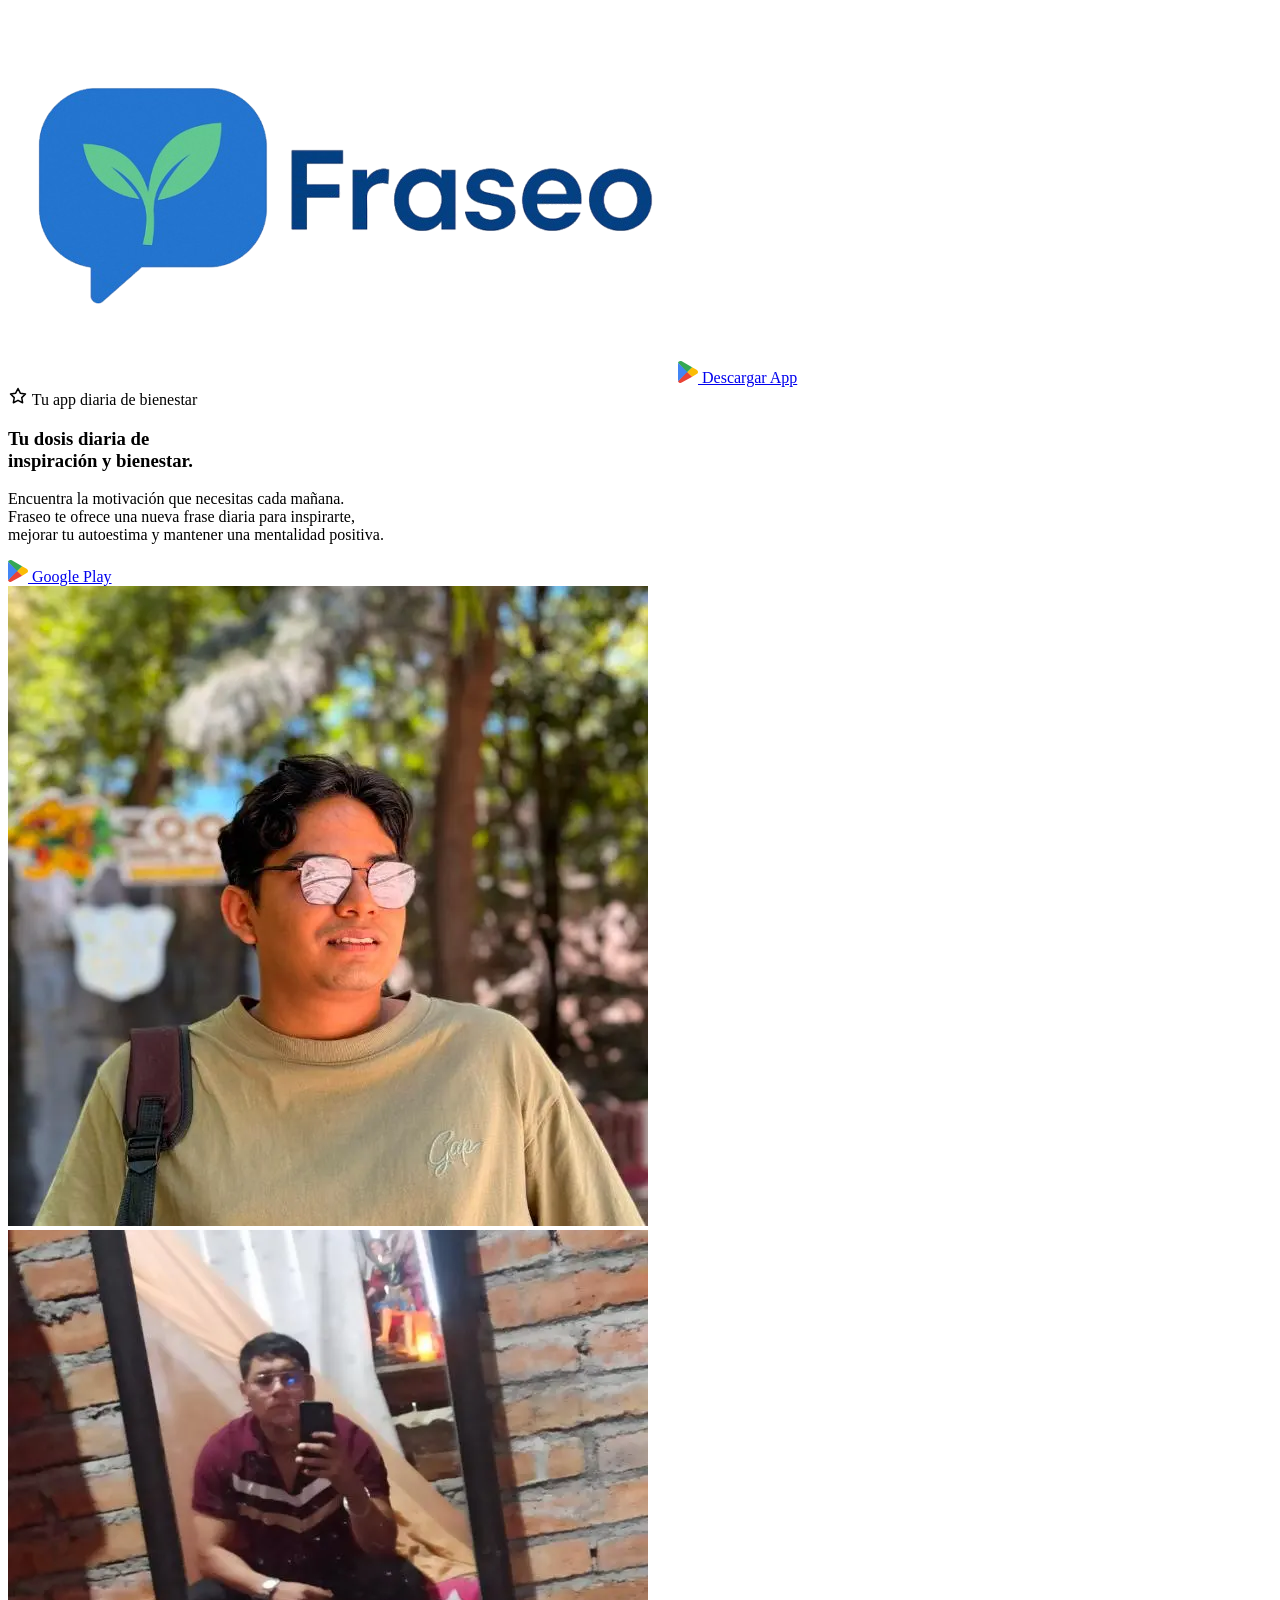
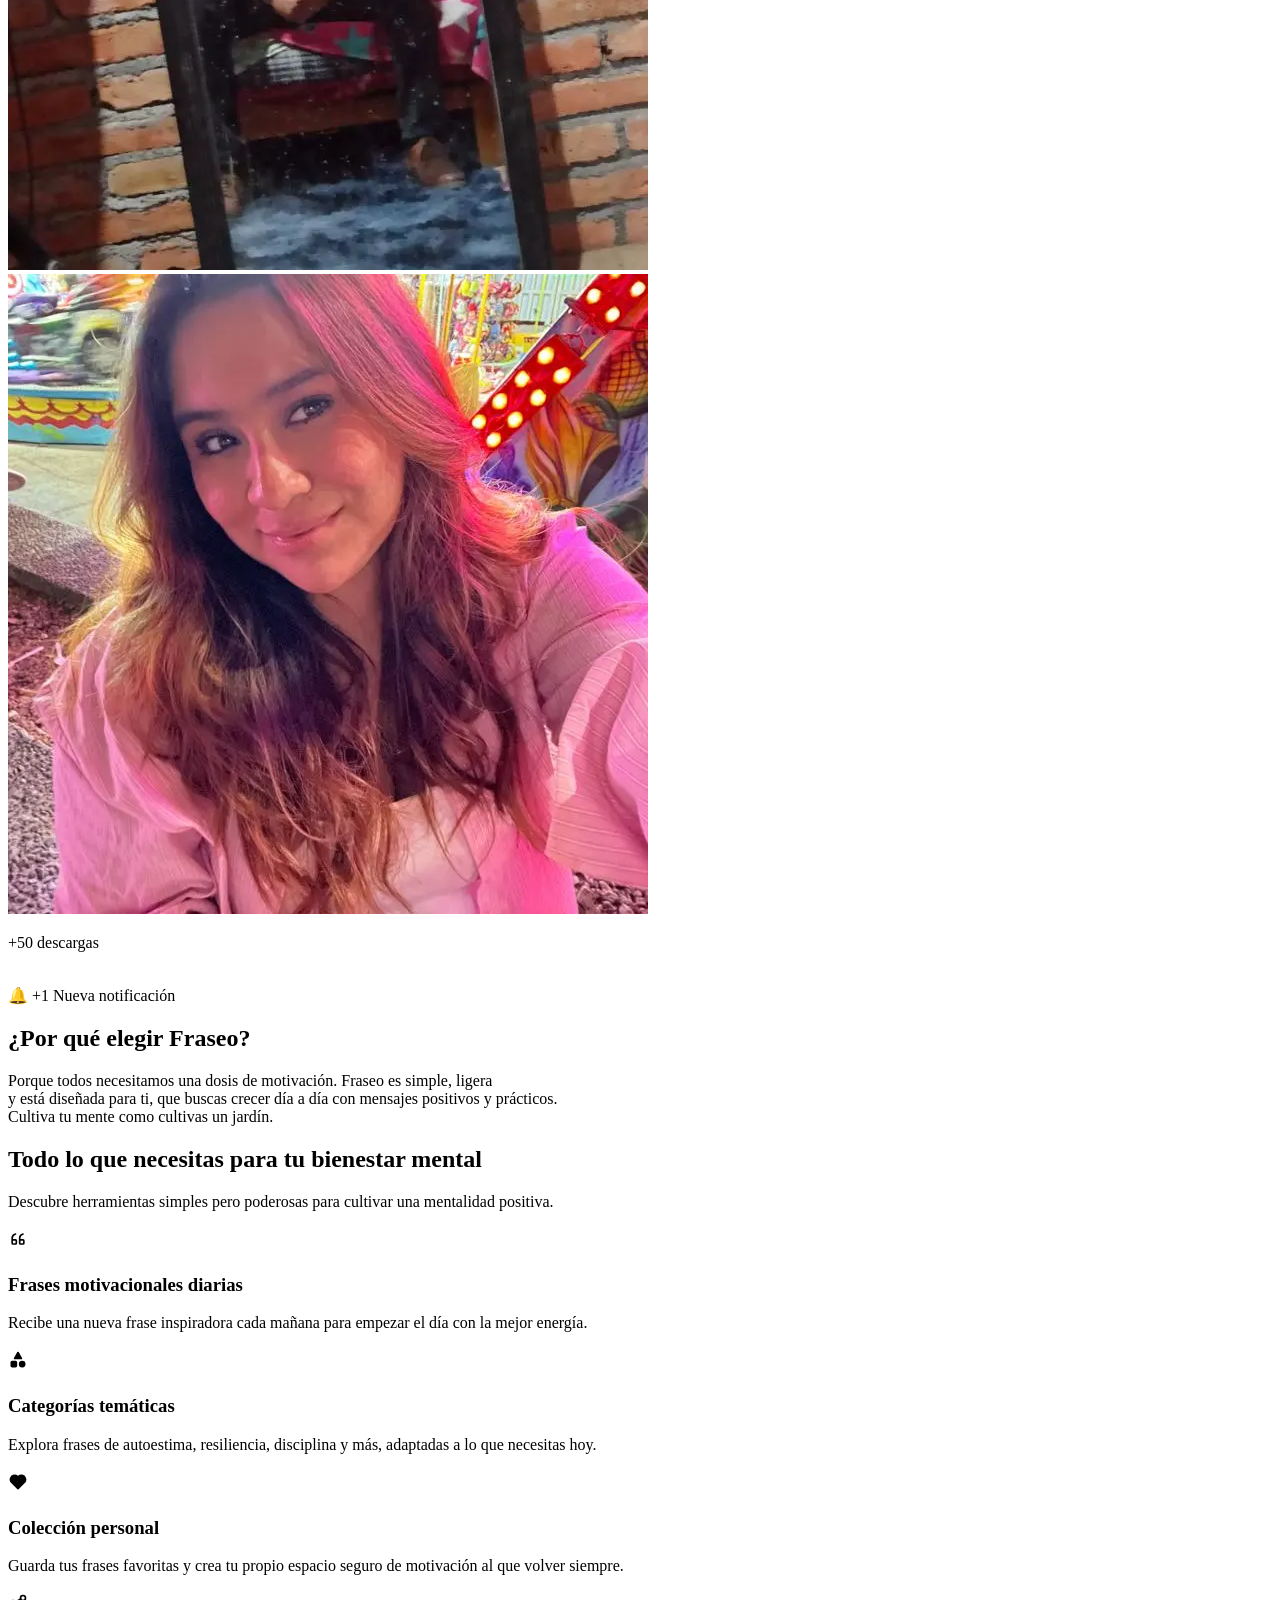
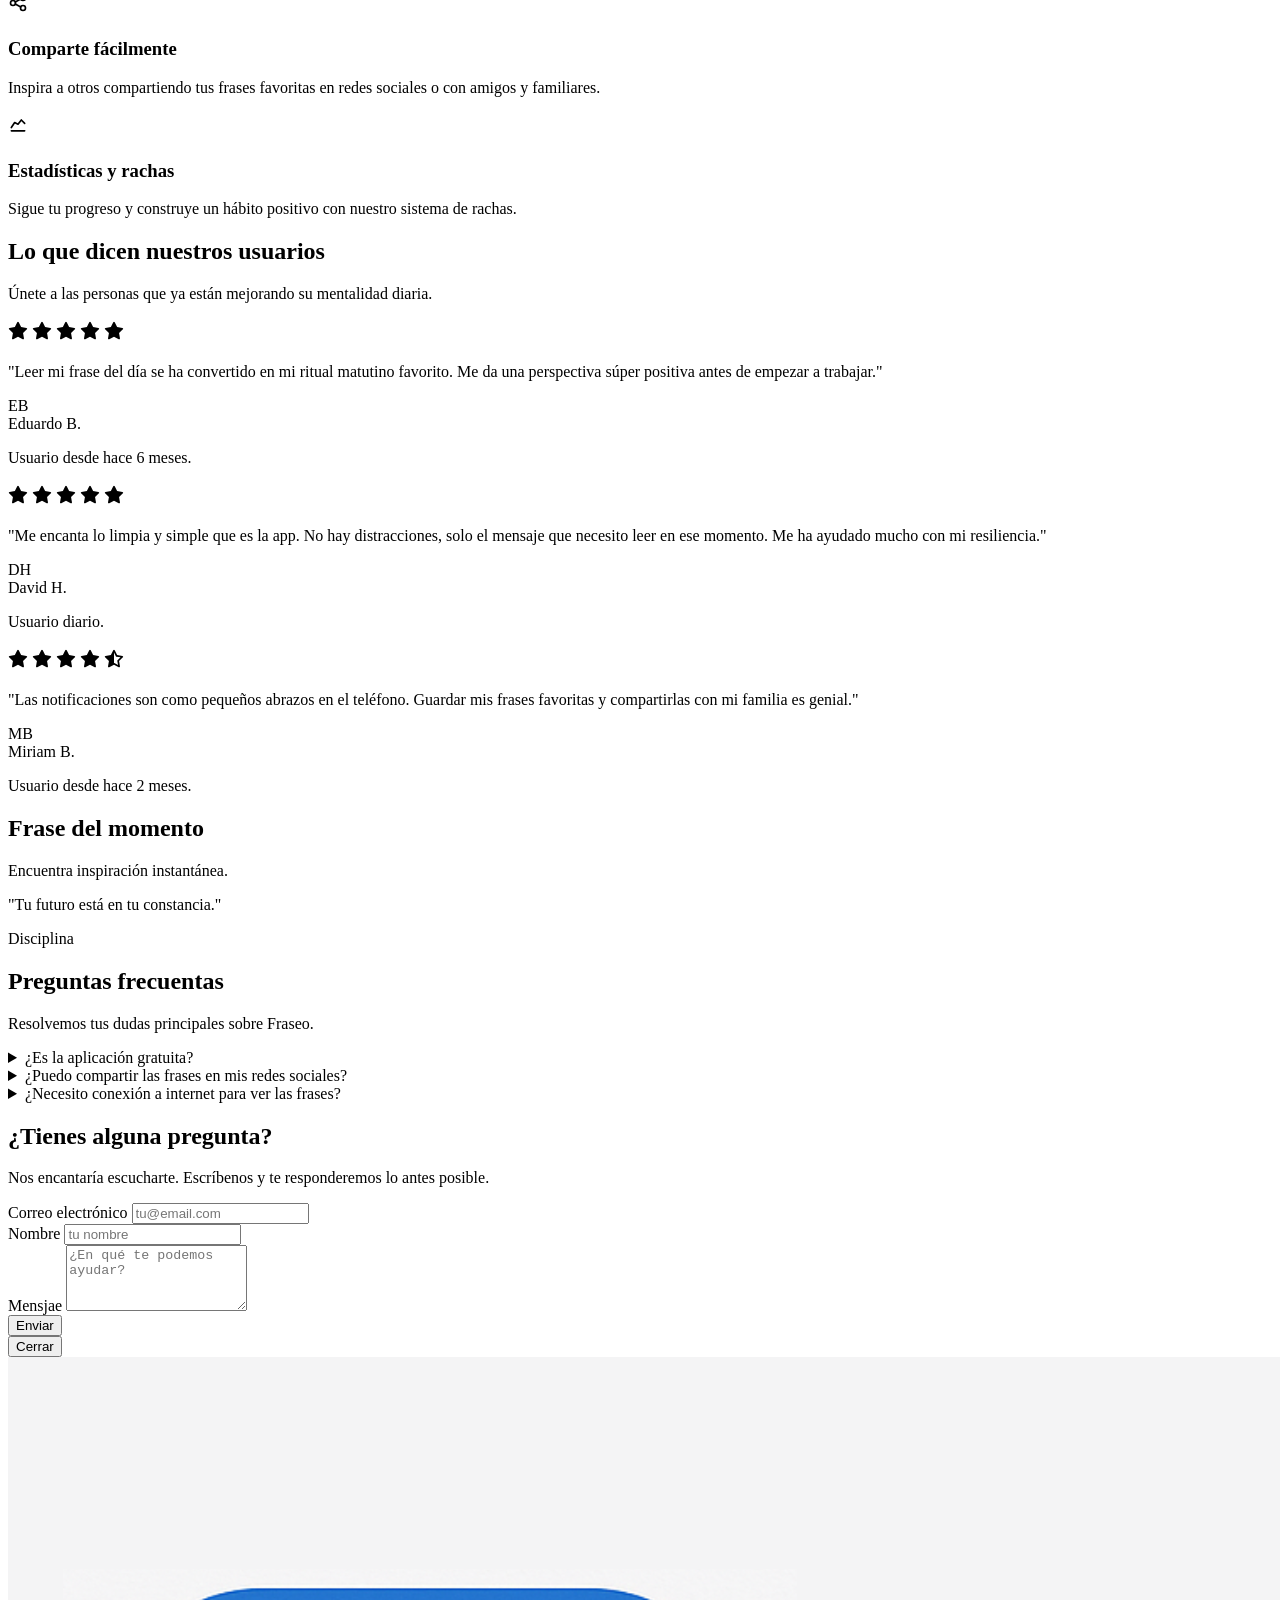
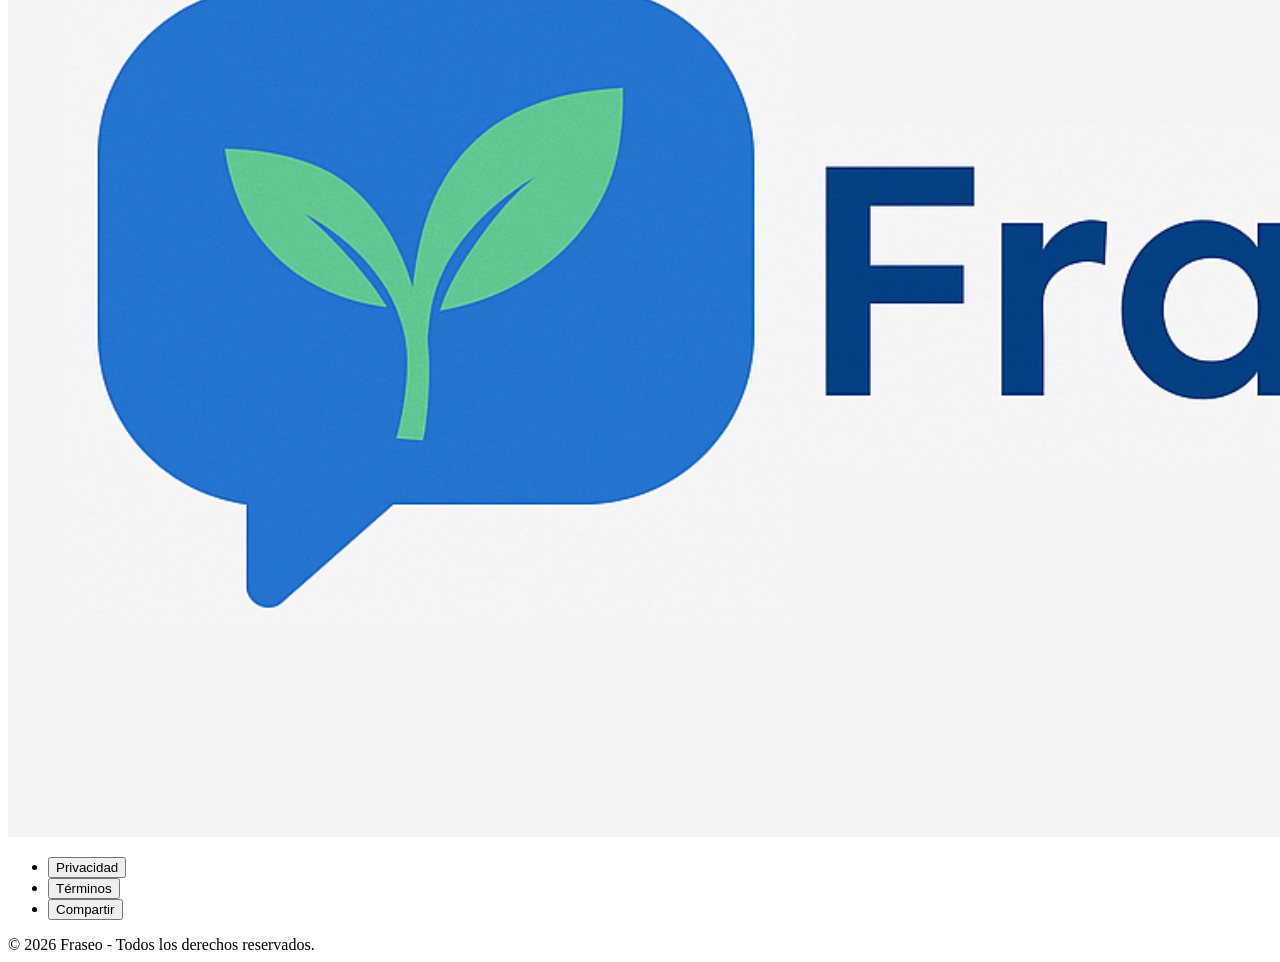
==== commit d00283d4: "Fixed responsive design and images's paths" ====
--- a/index.html
+++ b/index.html
@@ -19,18 +19,6 @@
 </head>
 
 <body class="text-[#0b3e81]">
-  <!-- Modal -->
-  <div id="modalResultados" class="fixed inset-0 bg-black bg-opacity-50 hidden items-center justify-center z-50">
-    <div class="bg-white w-11/12 md:w-1/2 rounded-lg shadow-lg p-6">
-      <div class="flex justify-between items-center border-b pb-3">
-        <h3 class="text-xl font-semibold text-[#0b3e81]">Resultados de búsqueda</h3>
-        <button id="cerrarModal" class="text-gray-500 hover:text-red-500 text-2xl">&times;</button>
-      </div>
-      <div id="contenedorResultados" class="mt-4 max-h-64 overflow-y-auto space-y-2">
-        <!-- Aquí se cargan los resultados -->
-      </div>
-    </div>
-  </div>
 
   <!-- Navbar -->
   <header class="w-full p-4 bg-[#F8FAFC] drop-shadow-md rounded-xl">
@@ -204,7 +192,7 @@
 
     <!--Users's Opinion-->
     <section class="py-20 bg-[#cde5ff]">
-      <div class="text-center">
+      <div class="text-center px-5">
         <h2 class="font-bold text-4xl text-[#003366]">Lo que dicen nuestros usuarios</h2>
         <p class="mt-5 text-lg text-[#191c1e]">Únete a las personas que ya están mejorando su mentalidad diaria.</p>
       </div>
@@ -272,7 +260,7 @@
         <p class="w-2/3 mx-auto text-center text-[#191c1e]">Encuentra inspiración instantánea.</p>
       </div>
       <article class="bg-[url('./assets/img/background.png')] text-white text-center w-11/12 lg:w-2/3 p-10 rounded-xl shadow-2xl bg-[#f2f4f6] mt-10 mx-auto border border-[#1d695f]/30">
-        <p class="text-4xl italic font-semibold" id="phrase"></p>
+        <p class="text-3xl  md:text-4xl italic font-semibold" id="phrase"></p>
         <span class="text-xl font-semibold mt-10 block" id="category"></span>
       </article>
     </section>
@@ -287,14 +275,15 @@
 
     <!--Wellness Tips-->
     <section data-aos="fade-up" class="py-20">
-      <div class="text-center">
+      <div class="text-center px-5">
         <h2 class="text-4xl font-bold mb-2">Preguntas frecuentas</h2>
         <p class="w-2/3 mx-auto text-[#191c1e]">Resolvemos tus dudas principales sobre Fraseo.</p>
       </div>
       <article class="mx-auto flex flex-col w-11/12 justify-center items-center gap-8 pt-10">
         <details class="w-11/12 lg:w-3/5 rounded-xl bg-[#f2f4f6] p-4 shadow-xl border border-[#1d695f]/30">
           <summary class="cursor-pointer">¿Es la aplicación gratuita?</summary>
-          <p class="mt-4 cursor-default">Sí, Fraseo ofrece una versión básica completamente gratuita que incluye una frase diaria. También contamos con una suscripción premium para acceder a funciones adicionales como categorías ilimitadas y personalización de temas.</p>
+          <p class="mt-4 cursor-default">Sí, Fraseo ofrece una versión básica completamente gratuita que incluye una frase diaria.</p>
+          <!-- También contamos con una suscripción premium para acceder a funciones adicionales como categorías ilimitadas y personalización de temas.-->
         </details>
         <details class="w-11/12 lg:w-3/5 rounded-xl bg-[#f2f4f6] p-4 shadow-xl border border-[#1d695f]/30 cursor-pointer">
           <summary class="cursor-pointer">¿Puedo compartir las frases en mis redes sociales?</summary>
@@ -348,7 +337,16 @@
           class="bg-[#0b3e81] font-semibold w-full block text-white px-6 py-3 rounded-lg shadow-lg hover:bg-[#002245] transition mx-auto">Enviar</button>
       </form>
     </section>
+    <div id="modal" class="fixed inset-0 z-50 flex items-center justify-center bg-black/50 backdrop-blur-sm p-4 hidden">
+      <div class="relative bg-white rounded-2xl shadow-2xl w-full max-w-md p-6 max-h-[90vh] overflow-y-auto">
+        <div id="modal-content"></div>
+        <button id="close-modal" class="mt-6 w-full py-2 px-4 bg-[#0b3e81] text-white rounded-lg hover:bg-[#002245]  transition-colors">
+          Cerrar
+        </button>
+      </div>
+    </div>
   </main>
+
 
   <!-- Footer -->
   <footer class="flex flex-col gap-5 items-center justify-around bg-[#0b3e81] text-white py-12">
@@ -358,14 +356,15 @@
     </div>
     <nav>
       <ul class="flex gap-5">
-        <li><a href="" class="hover:text-white/50 transtition-all duration-150">Privacidad</a></li>
-        <li><a href="">Términos</a></li>
-        <li><a href="">Compartir</a></li>
+        <li><button id="btn-aviso" class="hover:text-white/50 transtition-all duration-150">Privacidad</button></li>
+        <li><button id="btn-terminos" class="hover:text-white/50 transtition-all duration-150">Términos</button></li>
+        <li><button class="hover:text-white/50 transtition-all duration-150">Compartir</button></li>
       </ul>
     </nav>
     <div class="text-center  text-sm">
       © 2026 Fraseo - Todos los derechos reservados.
     </div>
+    
   </footer>
   <script src="https://unpkg.com/aos@next/dist/aos.js"></script>
   <script>
@@ -377,6 +376,7 @@
   </script>
   <script src="main.js"></script>
   <script src="js/get-phrases.js"></script>
+  <script src="js/open-modal.js"></script>
 
 
 </body>
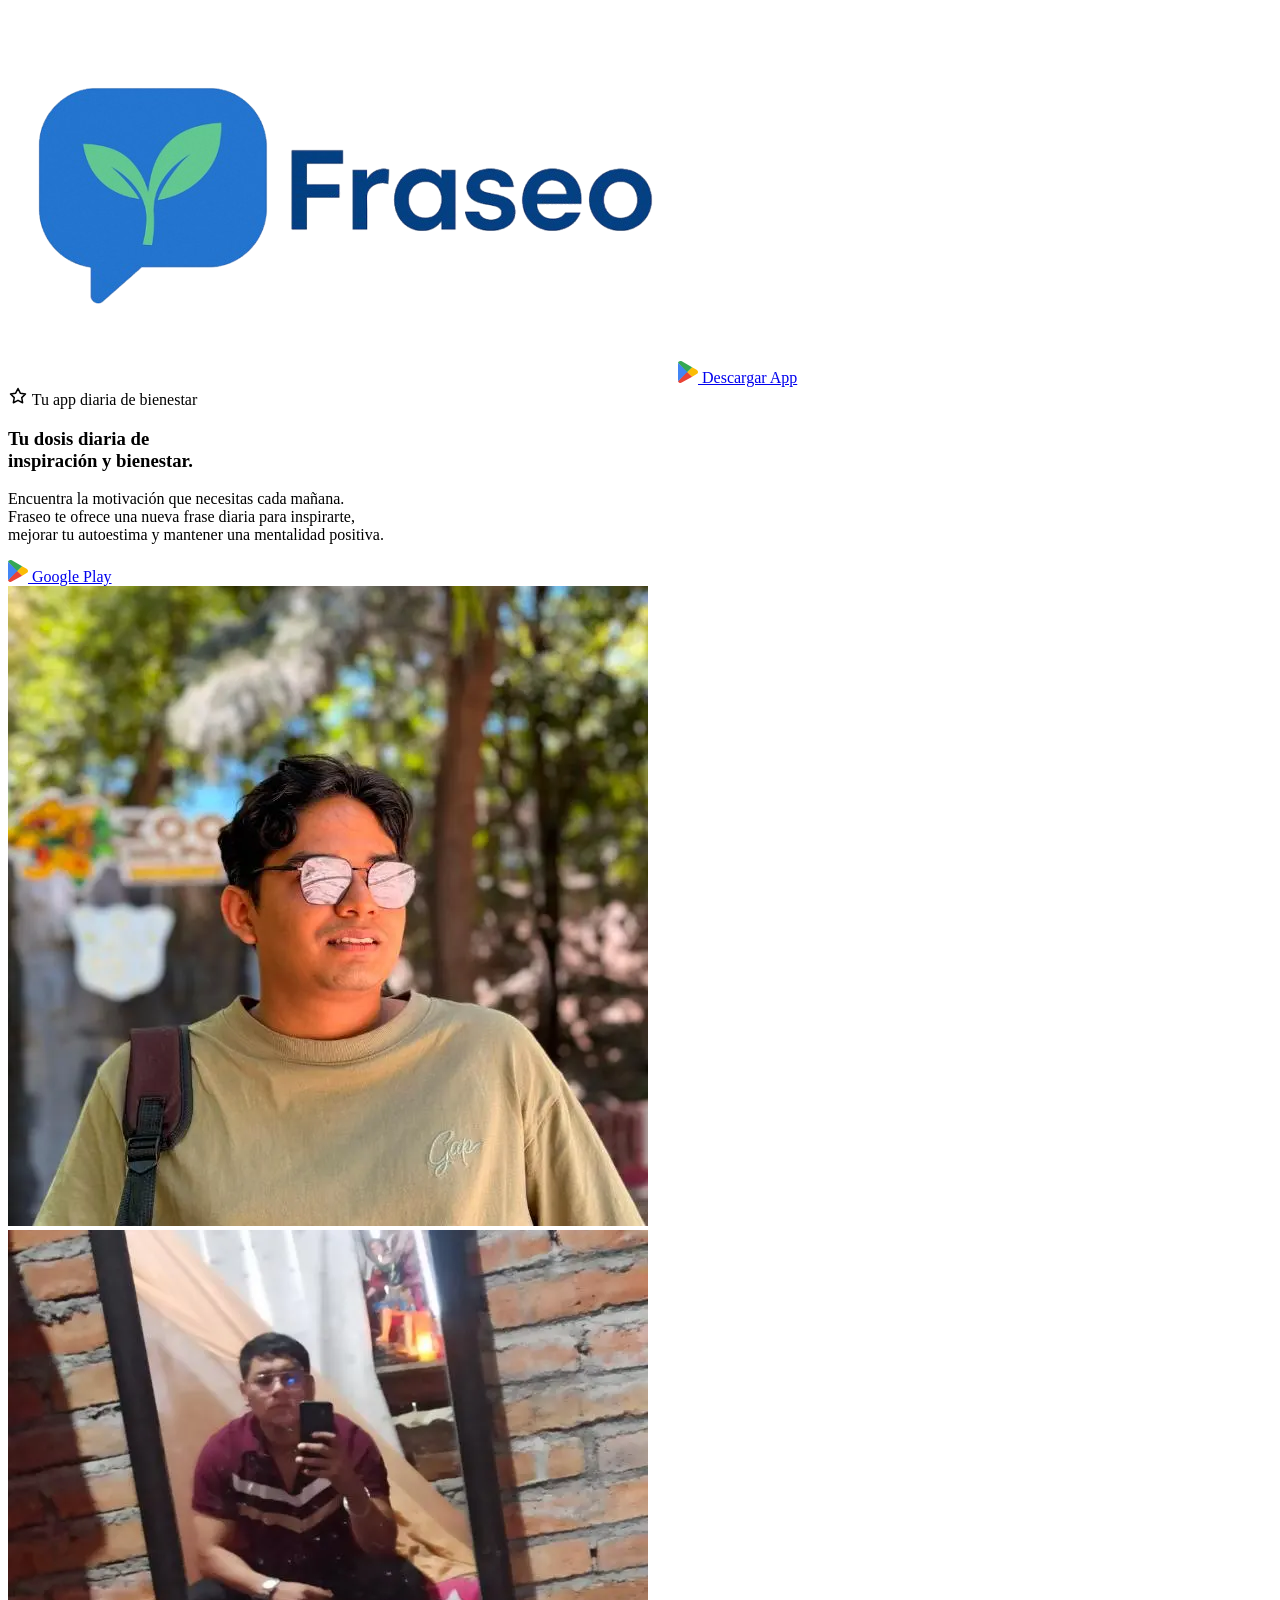
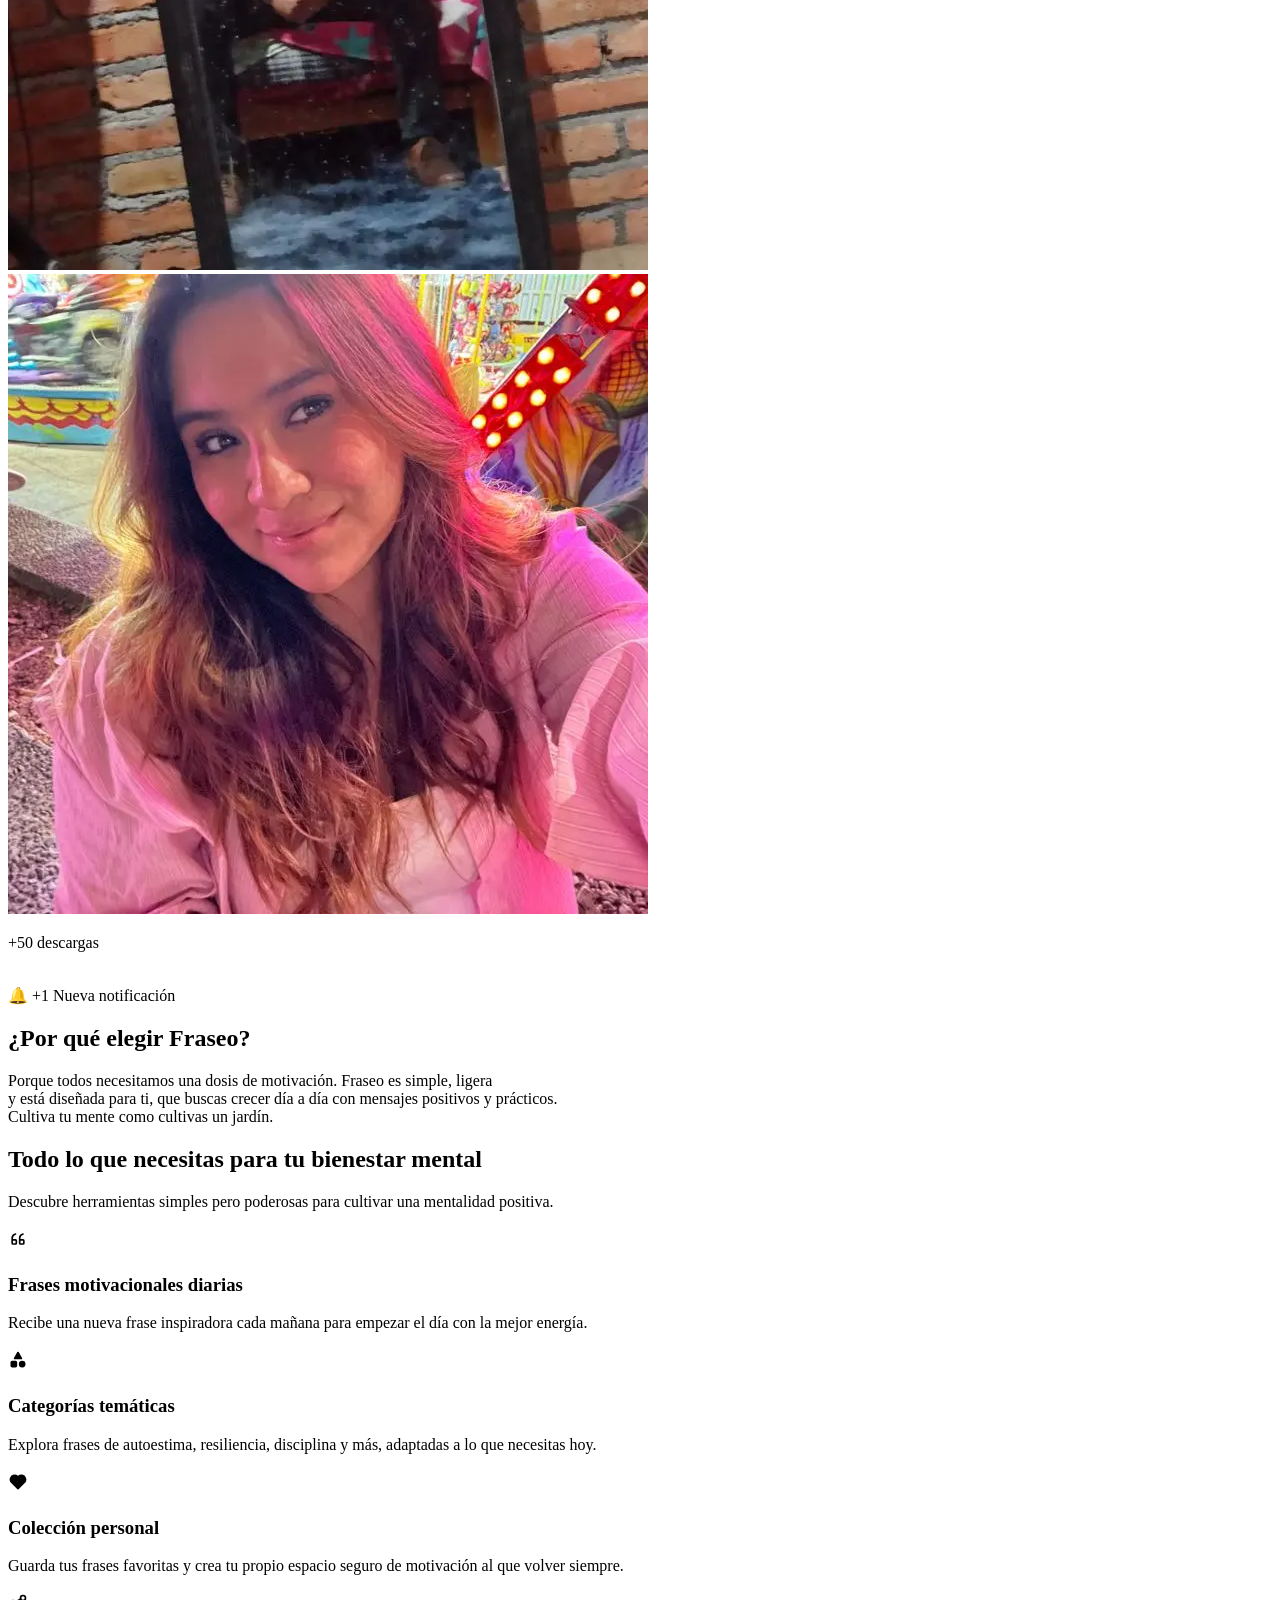
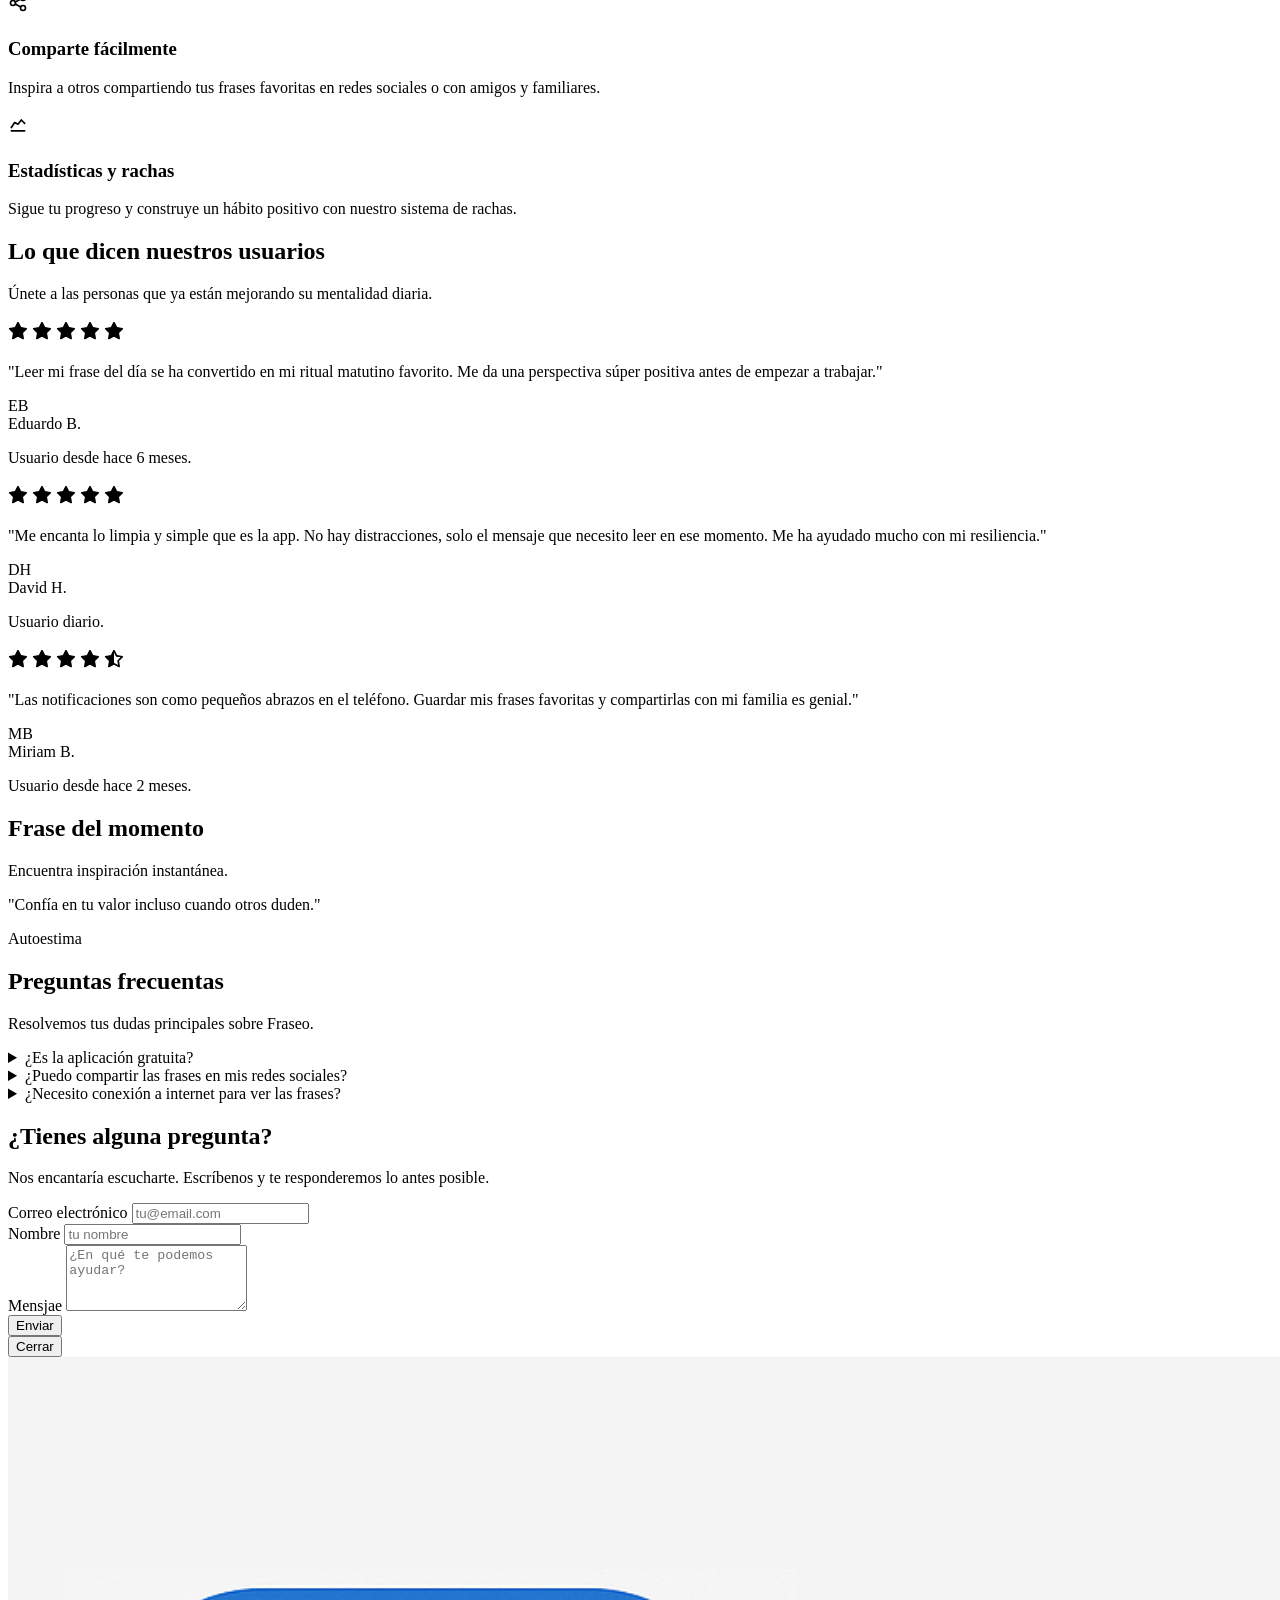
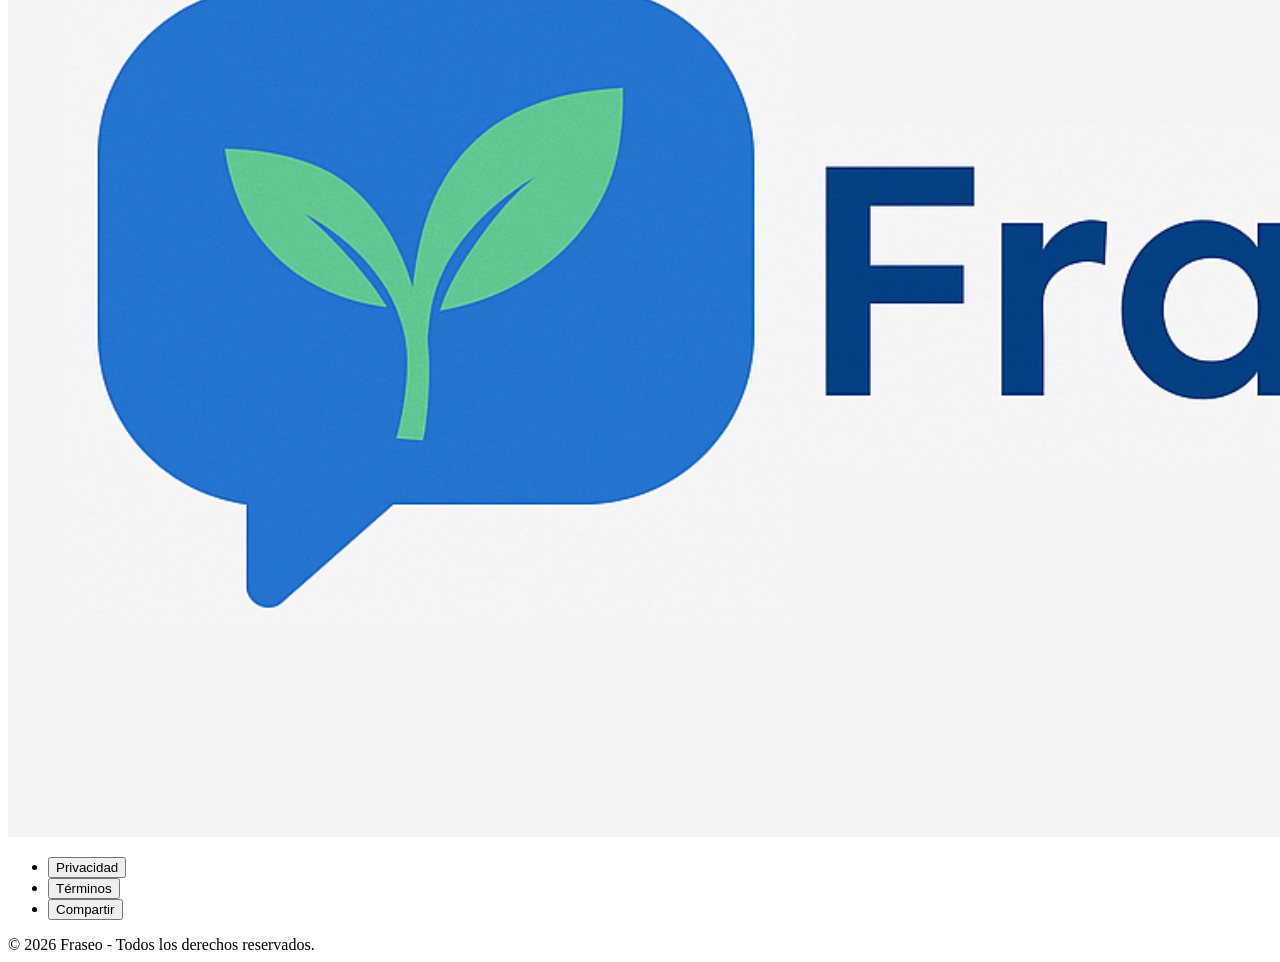
==== commit f95a8a98: "Add readme" ====
--- a/index.html
+++ b/index.html
@@ -374,7 +374,7 @@
       offset: 100       // qué tan pronto aparece (px desde el viewport)
     });
   </script>
-  <script src="main.js"></script>
+  <script src="js/main.js"></script>
   <script src="js/get-phrases.js"></script>
   <script src="js/open-modal.js"></script>
 
